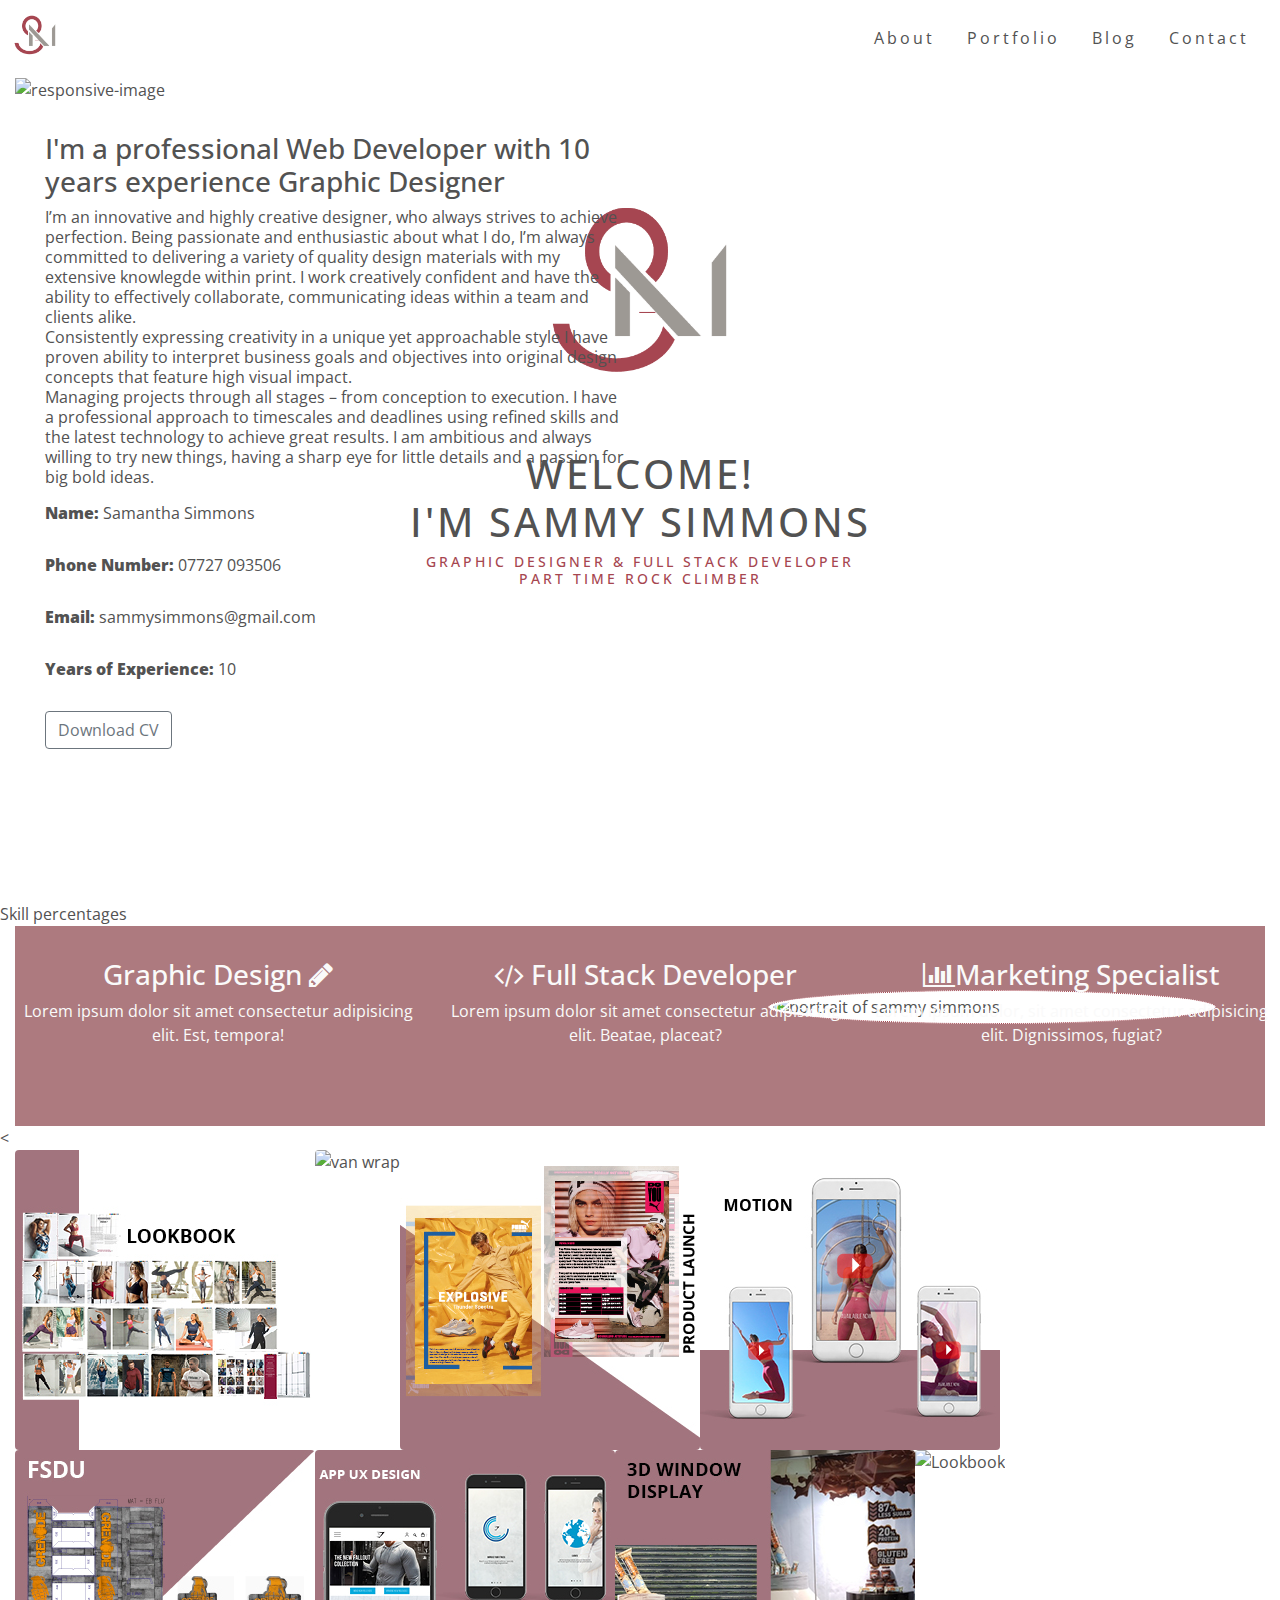
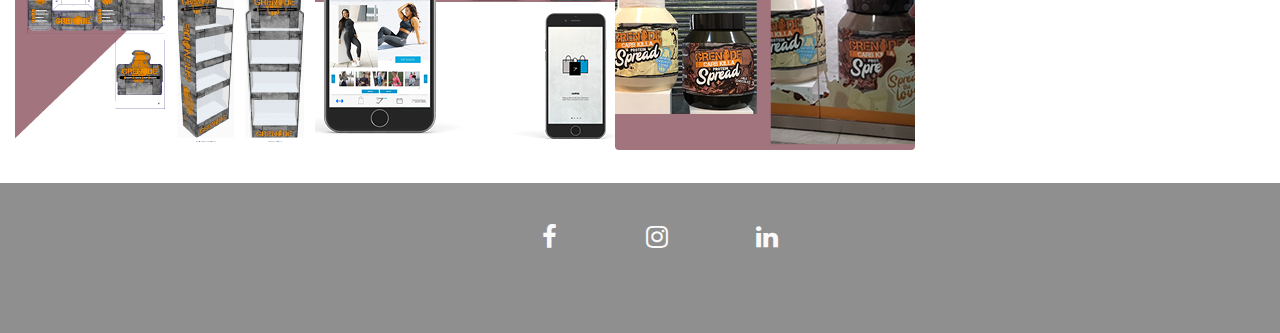
==== index.html @ 9632c5a8 "inital commit" ====
<!DOCTYPE html>
<html lang="en">

<head>
    <meta charset="UTF-8">
    <meta name="viewport" content="width=device-width, initial-scale=1.0">
    <meta http-equiv="X-UA-Compatible" content="ie=edge">
    <link rel="stylesheet" href="https://maxcdn.bootstrapcdn.com/bootstrap/4.2.1/css/bootstrap.min.css" type="text/css" />
    <link rel="stylesheet" href="https://maxcdn.bootstrapcdn.com/font-awesome/4.7.0/css/font-awesome.min.css" type="text/css" />
    <link rel="stylesheet" href="https://cdnjs.cloudflare.com/ajax/libs/hover.css/2.3.1/css/hover-min.css" type="text/css">
    <link rel="stylesheet" href="assets/style.css">

</head>

<body>
    <header class="container-fluid">
        <a href="index.html">
            <img src="../images/Logo_SJ-03.png" style="position: absolute; top: 5px; left: 5px; width: 60px; height: 60px;" alt="Sammy Simmons">
        </a>

        <nav>
            <ul class="nav justify-content-end">
                <li class="nav-item">
                    <a class="nav-link" href="#">About</a>
                </li>
                <li class="nav-item">
                    <a class="nav-link" href="#">Portfolio</a>
                </li>
                <li class="nav-item">
                    <a class="nav-link" href="#">Blog</a>
                </li>
                <li class="nav-item">
                    <a class="nav-link" href="#">Contact</a>
                </li>
            </ul>
        </nav>



    </header>
    <Section class="container-fluid">
        <div class="hero-text">
            <h1> Welcome!
                <br> I'm Sammy Simmons</h1>
            <h2> Graphic Designer & Full Stack Developer
                <br>Part time Rock Climber</h2>
        </div>
        <div>
            <img src="../images/Logo_SJ-03.png" id="logo" alt="Sammy Simmons logo">
        </div>
        <div>
            <img src="../images/hero-image02.jpg" class="img-fluid" alt="responsive-image">
        </div>

    </Section>

    <section class="col-md-6 section-column">
        <div class="about">
            <h3>I'm a professional Web Developer with 10 years experience Graphic Designer</h3>
            <p>I’m an innovative and highly creative designer, who always strives to achieve perfection. Being passionate and enthusiastic about what I do, I’m always committed to delivering a variety of quality design materials with my extensive knowlegde
                within print. I work creatively confident and have the ability to effectively collaborate, communicating ideas within a team and clients alike.
                <br> Consistently expressing creativity in a unique yet approachable style I have proven ability to interpret business goals and objectives into original design concepts that feature high visual impact.
                <br> Managing projects through all stages – from conception to execution. I have a professional approach to timescales and deadlines using refined skills and the latest technology to achieve great results. I am ambitious and always willing
                to try new things, having a sharp eye for little details and a passion for big bold ideas.</p>
            <div class="info">
                <p class="key">
                    Name:
                </p>
                <p class="value">
                    Samantha Simmons
                    <p>
            </div>
            <div class="info">
                <p class="key">
                    Phone Number:
                </p>
                <p class="value">
                    07727 093506
                    <p>
            </div>
            <div class="info">
                <p class="key">
                    Email:
                </p>
                <p class="value">
                    sammysimmons@gmail.com
                    <p>
            </div>
            <div class="info">
                <p class="key">
                    Years of Experience:
                </p>
                <p class="value">
                    10
                    <p>
            </div>
            <button type="button" class="btn btn-outline-secondary">Download CV</button>
        </div>
    </section>

    <section>
        <div>Skill percentages</div>
    </section>
    <div>
        <img src="../images/Sam-Climbing.jpg" class="img-fluid img-thumbnail" alt="portrait of sammy simmons">
    </div>


    <section class="container-fluid">
        <div class="services">
            <div class="row">
                <div class="col-sm">
                    <h3>Graphic Design
                        <i class="fa fa-pencil" aria-hidden="true"></i>

                    </h3>
                    <p>Lorem ipsum dolor sit amet consectetur adipisicing elit. Est, tempora!</p>
                </div>
                <div class="col-sm ">
                    <h3>
                        <i class="fa fa-code" aria-hidden="true"></i> Full Stack Developer
                    </h3>
                    <p>Lorem ipsum dolor sit amet consectetur adipisicing elit. Beatae, placeat?</p>
                </div>
                <div class="col-sm ">
                    <h3>
                        <i class="fa fa-bar-chart" aria-hidden="true"></i>Marketing Specialist
                    </h3>
                    <p>Lorem ipsum dolor, sit amet consectetur adipisicing elit. Dignissimos, fugiat?</p>
                </div>
            </div>
        </div>


    </section>

    < <section class="container-fluid">
        <div class="portfolio ">
            <img src="../images/web-port21.jpg " class="rounded float-left " alt="Lookbook ">
            <div class="overlay ">
                <div class="project-description ">Lookbook fashion project for New York pop up store</div>
            </div>
        </div>
        <img src="../images/web-port8.jpg " class="rounded float-left " alt="van wrap ">
        <img src="../images/web-port5.jpg " class="rounded float-left " alt="motion graphic ">
        <img src="../images/web-port3.jpg " class="rounded float-left " alt="Lookbook ">
        </div>
        <div>
            <img src="../images/web-port20.jpg " class="rounded float-left " alt="Lookbook ">
            <img src="../images/web-port.jpg " class="rounded float-left " alt="van wrap ">
            <img src="../images/web-port16.jpg " class="rounded float-left " alt="motion graphic ">
            <img src="../images/web-port14.jpg " class="rounded float-left " alt="Lookbook ">
        </div>


        </section>



        <section class="container-fluid">
            <div class="row col-sm">
                <div class="col">


                </div>

            </div>
        </section>

        <footer class="container-fluid">
            <div>
                <ul class="social">
                    <li>
                        <a href="#" target="_blank">
                            <i class="fa fa-facebook" aria-hidden="true">
                </i>
                        </a>
                    </li>

                    <li>
                        <a href="#" target="_blank">
                            <i class="fa fa-instagram" aria-hidden="true">
                    </i>
                        </a>
                    </li>

                    <li>
                        <a href="#" target="_blank">
                            <i class="fa fa-linkedin" aria-hidden="true">
                        </i>
                        </a>
                    </li>
                </ul>
            </div>
        </footer>
</body>


</html>
---- assets/style.css ----
@import url('https://fonts.googleapis.com/css?family=Montserrat:100,200,300,400,500|Open+Sans:300,400,500,600,700,800,900,1100');
body,
html {
    font-family: "open sans";
    color: rgb(82, 82, 82);
    height: 100%;
    margin: 0;
}


/*------------------------------------------Header-----*/

.nav-item {
    line-height: 60px;
}

.nav-link {
    letter-spacing: 3px;
    margin-right: 0px;
    color: inherit;
}

.nav-link:hover {
    color: #A64650;
}

h2 {
    color: #A64650;
    font-size: 14px;
}

.hero-text {
    position: absolute;
    margin: 0 auto;
    left: 0;
    right: 0;
    font-family: "open sans";
    text-transform: uppercase;
    letter-spacing: 3px;
    text-align: center;
    top: 50%;
    color: rgb(82, 82, 82);
}

#logo {
    position: absolute;
    margin: 0 auto;
    left: 0;
    right: 0;
    align-content: inherit;
    top: 18%;
    width: 20%;
    height: auto;
}


/*------------------------------------------About-----*/

.about {
    padding-top: 30px;
    padding-left: 30px;
    height: 800px;
    line-height: 20px;
}

.img-thumbnail {
    position: absolute;
    border-radius: 50%;
    border-color: #A64650;
    border-style: dotted;
    float: right;
    left: 60%;
    top: 110%;
    width: 35%;
    height: auto;
}

.info .key,
.info .value {
    display: inline-block;
}

.key {
    font-weight: 900;
}

.btn {
    position: inherit;
}


/*------------------------------------------Services----*/

.services {
    background-color: #AD7A7F;
    height: 200px;
}

.col-sm {
    color: #fafafa;
    padding: 30px 0 0 10px;
    text-align: center;
    margin: 2px;
}


/*------------------------------------------Portfolio----*/

.portfolio {
    position: relative;
}

.rounded .float-left {
    display: block;
    width: 100%;
    height: auto;
}

.overlay {
    position: absolute;
    bottom: 100%;
    left: 0;
    right: 0;
    background-color: #008CBA;
    overflow: hidden;
    width: 100%;
    height: 0;
    transition: .5s ease;
}

.portfolio:hover .overlay {
    bottom: 0;
    height: 100%;
}

.project-description {
    white-space: nowrap;
    color: white;
    font-size: 20px;
    position: absolute;
    overflow: hidden;
    top: 50%;
    left: 50%;
    transform: translate(-50%, -50%);
    -ms-transform: translate(-50%, -50%);
}


/*------------------------------------------contact----*/


/*------------------------------------------Footer----*/

footer {
    background-color: rgb(143, 143, 143);
    height: 150px;
}

.social {
    text-align: center;
}

.social li {
    display: inline;
}

.social i {
    font-size: 160%;
    margin: 1%;
    padding: 30px;
    color: #fafafa;
}
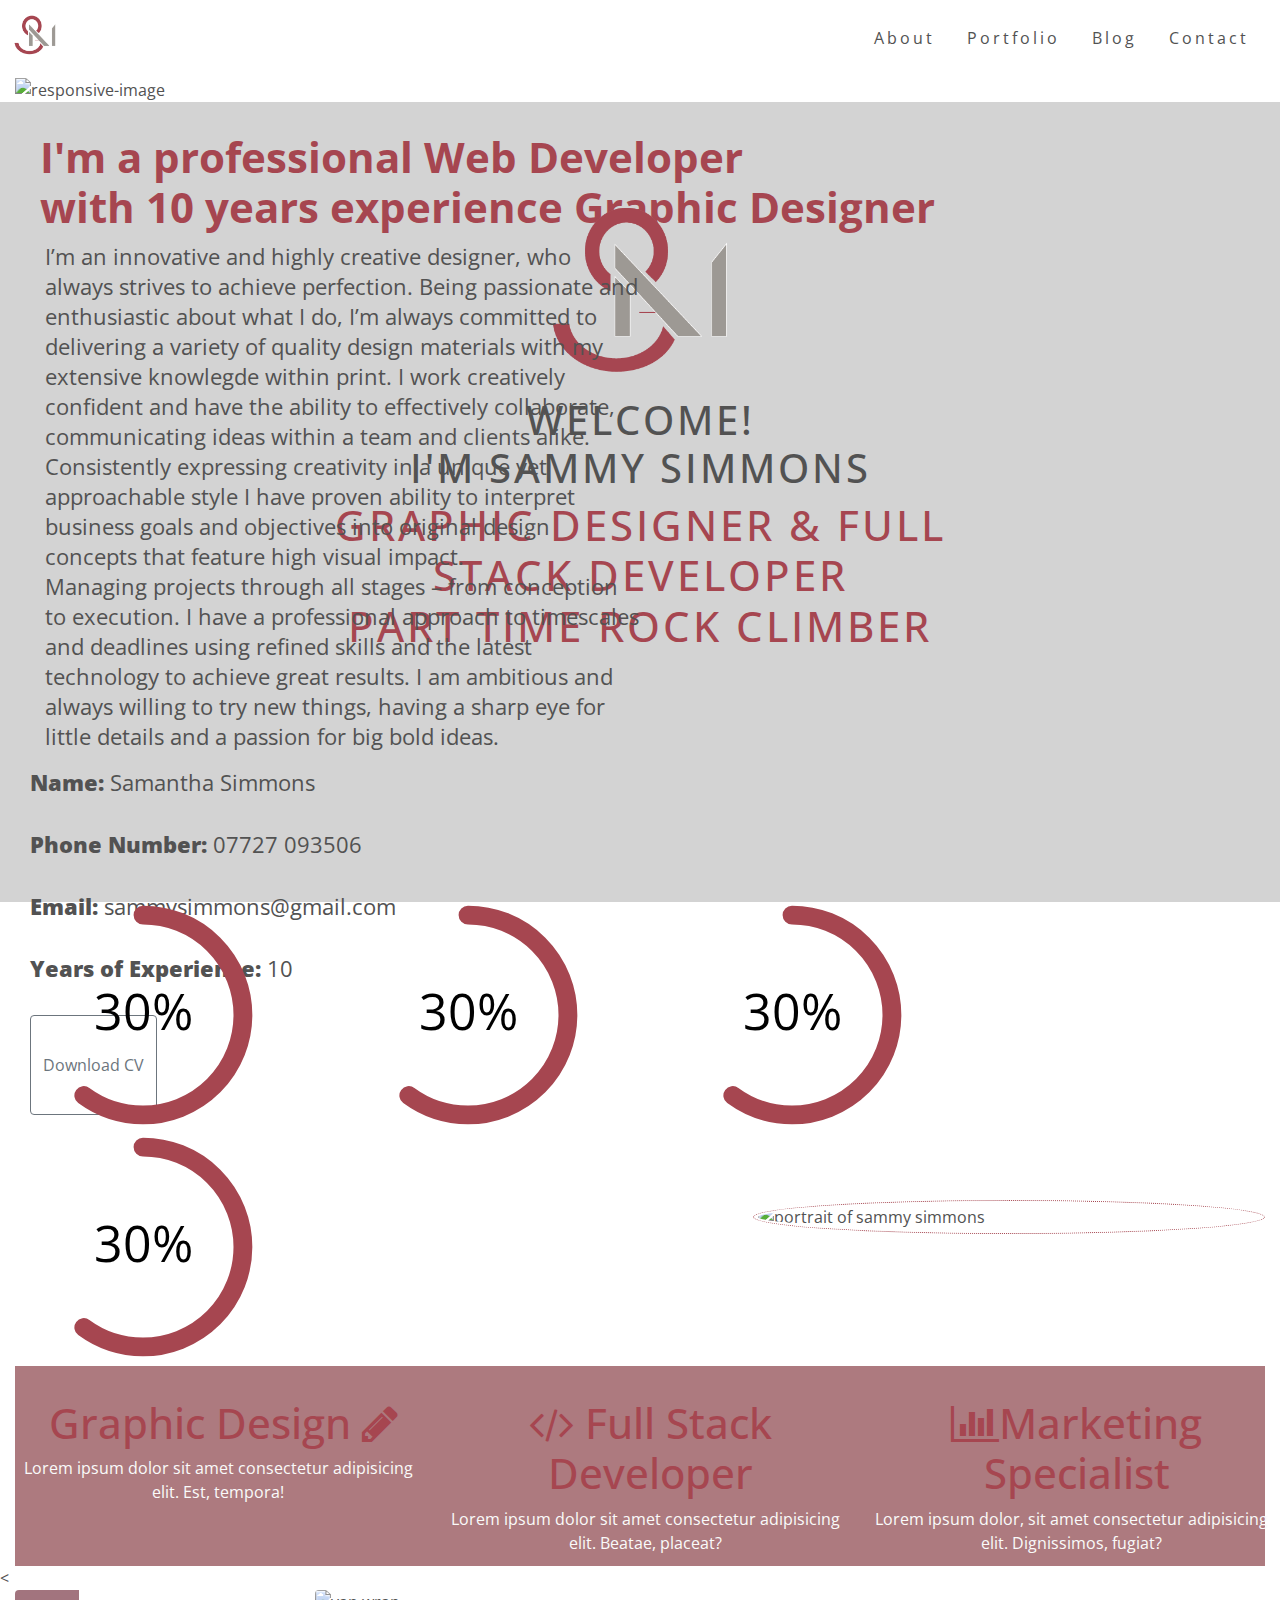
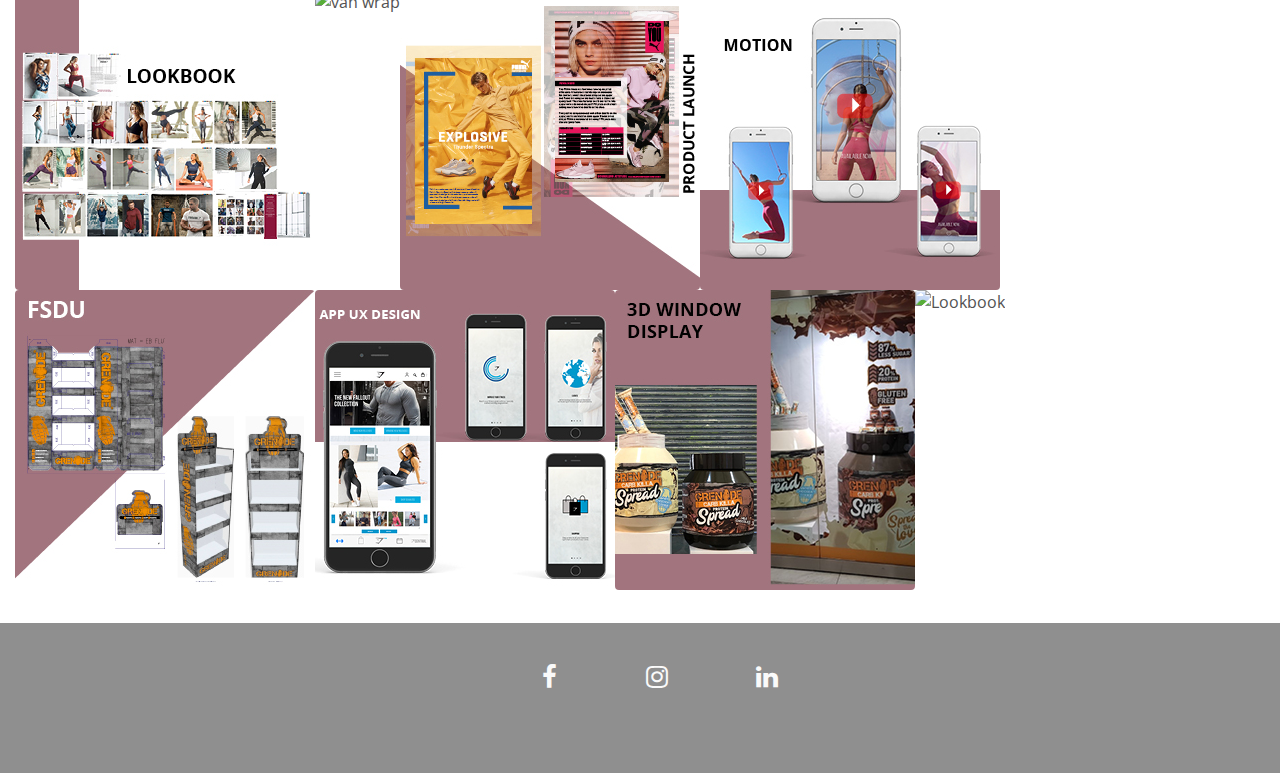
==== commit 34433bc3: "inital commit" ====
--- a/index.html
+++ b/index.html
@@ -54,56 +54,113 @@
 
     </Section>
 
-    <section class="col-md-6 section-column">
-        <div class="about">
-            <h3>I'm a professional Web Developer with 10 years experience Graphic Designer</h3>
-            <p>I’m an innovative and highly creative designer, who always strives to achieve perfection. Being passionate and enthusiastic about what I do, I’m always committed to delivering a variety of quality design materials with my extensive knowlegde
-                within print. I work creatively confident and have the ability to effectively collaborate, communicating ideas within a team and clients alike.
-                <br> Consistently expressing creativity in a unique yet approachable style I have proven ability to interpret business goals and objectives into original design concepts that feature high visual impact.
-                <br> Managing projects through all stages – from conception to execution. I have a professional approach to timescales and deadlines using refined skills and the latest technology to achieve great results. I am ambitious and always willing
-                to try new things, having a sharp eye for little details and a passion for big bold ideas.</p>
-            <div class="info">
-                <p class="key">
-                    Name:
-                </p>
-                <p class="value">
-                    Samantha Simmons
-                    <p>
-            </div>
-            <div class="info">
-                <p class="key">
-                    Phone Number:
-                </p>
-                <p class="value">
-                    07727 093506
-                    <p>
-            </div>
-            <div class="info">
-                <p class="key">
-                    Email:
-                </p>
-                <p class="value">
-                    sammysimmons@gmail.com
-                    <p>
-            </div>
-            <div class="info">
-                <p class="key">
-                    Years of Experience:
-                </p>
-                <p class="value">
-                    10
-                    <p>
-            </div>
-            <button type="button" class="btn btn-outline-secondary">Download CV</button>
+    <section class="container-fluid">
+        <div class="row">
+            <div class="about">
+                <h3>
+                    <Strong>I'm a professional Web Developer <br>with 10 years experience Graphic Designer</Strong>
+                </h3>
+                <p class="col-6">I’m an innovative and highly creative designer, who always strives to achieve perfection. Being passionate and enthusiastic about what I do, I’m always committed to delivering a variety of quality design materials with my extensive knowlegde
+                    within print. I work creatively confident and have the ability to effectively collaborate, communicating ideas within a team and clients alike.
+                    <br> Consistently expressing creativity in a unique yet approachable style I have proven ability to interpret business goals and objectives into original design concepts that feature high visual impact.
+                    <br> Managing projects through all stages – from conception to execution. I have a professional approach to timescales and deadlines using refined skills and the latest technology to achieve great results. I am ambitious and always
+                    willing to try new things, having a sharp eye for little details and a passion for big bold ideas.</p>
+                <div class="info">
+                    <p class="key">
+                        Name:
+                    </p>
+                    <p class="value">
+                        Samantha Simmons
+                        <p>
+                </div>
+                <div class="info">
+                    <p class="key">
+                        Phone Number:
+                    </p>
+                    <p class="value">
+                        07727 093506
+                        <p>
+                </div>
+                <div class="info">
+                    <p class="key">
+                        Email:
+                    </p>
+                    <p class="value">
+                        sammysimmons@gmail.com
+                        <p>
+                </div>
+                <div class="info">
+                    <p class="key">
+                        Years of Experience:
+                    </p>
+                    <p class="value">
+                        10
+                        <p>
+                </div>
+                <button type="button" class="btn btn-outline-secondary">Download CV</button>
+            </div>
+        </div>
+        <div>
+            <img src="../images/Sam-Climbing.jpg" class="img-thumbnail float-sm-right" alt="portrait of sammy simmons">
+        </div>
         </div>
     </section>
 
-    <section>
-        <div>Skill percentages</div>
+    <section class="container-fluid">
+        <div class="row no-gutters">
+            <div class="col">
+                <span class="col-6 col-sm-3 list-inline-item">
+                    <svg viewBox="0 0 36 36" class="circular-chart">
+                                <path class="circle"
+                                  stroke-dasharray="60, 100"
+                                  d="M18 2.0845
+                                    a 15.9155 15.9155 0 0 1 0 31.831
+                                    a 15.9155 15.9155 0 0 1 0 -31.831"
+                                />
+                                <text x="18" y="20.35" class="percentage">30%</text>
+                            </svg>
+                          </span>
+
+                <span class="col-6 col-sm-3 list-inline-item">
+                    <svg viewBox="0 0 36 36" class="circular-chart">
+                                <path class="circle"
+                                  stroke-dasharray="60, 100"
+                                  d="M18 2.0845
+                                    a 15.9155 15.9155 0 0 1 0 31.831
+                                    a 15.9155 15.9155 0 0 1 0 -31.831"
+                                />
+                                <text x="18" y="20.35" class="percentage">30%</text>
+                            </svg>
+                </span>
+
+                <span class="col-6 col-sm-3 list-inline-item">
+                    <svg viewBox="0 0 36 36" class="circular-chart">
+                                <path class="circle"
+                                  stroke-dasharray="60, 100"
+                                  d="M18 2.0845
+                                    a 15.9155 15.9155 0 0 1 0 31.831
+                                    a 15.9155 15.9155 0 0 1 0 -31.831"
+                                />
+                                <text x="18" y="20.35" class="percentage">30%</text>
+                            </svg>
+                            </span>
+
+                <span class="col-6 col-sm-3 list-inline-item">
+                                    <svg viewBox="0 0 36 36" class="circular-chart">
+                                                <path class="circle"
+                                                  stroke-dasharray="60, 100"
+                                                  d="M18 2.0845
+                                                    a 15.9155 15.9155 0 0 1 0 31.831
+                                                    a 15.9155 15.9155 0 0 1 0 -31.831"
+                                                />
+                                                <text x="18" y="20.35" class="percentage">30%</text>
+                                            </svg>
+                                            </span>
+            </div>
+        </div>
+
     </section>
-    <div>
-        <img src="../images/Sam-Climbing.jpg" class="img-fluid img-thumbnail" alt="portrait of sammy simmons">
-    </div>
+
 
 
     <section class="container-fluid">
@@ -196,4 +253,4 @@
 </body>
 
 
-</html>+</html--- a/assets/style.css
+++ b/assets/style.css
@@ -1,172 +1,206 @@
-@import url('https://fonts.googleapis.com/css?family=Montserrat:100,200,300,400,500|Open+Sans:300,400,500,600,700,800,900,1100');
-body,
-html {
-    font-family: "open sans";
-    color: rgb(82, 82, 82);
-    height: 100%;
-    margin: 0;
-}
-
-
-/*------------------------------------------Header-----*/
-
-.nav-item {
-    line-height: 60px;
-}
-
-.nav-link {
-    letter-spacing: 3px;
-    margin-right: 0px;
-    color: inherit;
-}
-
-.nav-link:hover {
-    color: #A64650;
-}
-
-h2 {
-    color: #A64650;
-    font-size: 14px;
-}
-
-.hero-text {
-    position: absolute;
-    margin: 0 auto;
-    left: 0;
-    right: 0;
-    font-family: "open sans";
-    text-transform: uppercase;
-    letter-spacing: 3px;
-    text-align: center;
-    top: 50%;
-    color: rgb(82, 82, 82);
-}
-
-#logo {
-    position: absolute;
-    margin: 0 auto;
-    left: 0;
-    right: 0;
-    align-content: inherit;
-    top: 18%;
-    width: 20%;
-    height: auto;
-}
-
-
-/*------------------------------------------About-----*/
-
-.about {
-    padding-top: 30px;
-    padding-left: 30px;
-    height: 800px;
-    line-height: 20px;
-}
-
-.img-thumbnail {
-    position: absolute;
-    border-radius: 50%;
-    border-color: #A64650;
-    border-style: dotted;
-    float: right;
-    left: 60%;
-    top: 110%;
-    width: 35%;
-    height: auto;
-}
-
-.info .key,
-.info .value {
-    display: inline-block;
-}
-
-.key {
-    font-weight: 900;
-}
-
-.btn {
-    position: inherit;
-}
-
-
-/*------------------------------------------Services----*/
-
-.services {
-    background-color: #AD7A7F;
-    height: 200px;
-}
-
-.col-sm {
-    color: #fafafa;
-    padding: 30px 0 0 10px;
-    text-align: center;
-    margin: 2px;
-}
-
-
-/*------------------------------------------Portfolio----*/
-
-.portfolio {
-    position: relative;
-}
-
-.rounded .float-left {
-    display: block;
-    width: 100%;
-    height: auto;
-}
-
-.overlay {
-    position: absolute;
-    bottom: 100%;
-    left: 0;
-    right: 0;
-    background-color: #008CBA;
-    overflow: hidden;
-    width: 100%;
-    height: 0;
-    transition: .5s ease;
-}
-
-.portfolio:hover .overlay {
-    bottom: 0;
-    height: 100%;
-}
-
-.project-description {
-    white-space: nowrap;
-    color: white;
-    font-size: 20px;
-    position: absolute;
-    overflow: hidden;
-    top: 50%;
-    left: 50%;
-    transform: translate(-50%, -50%);
-    -ms-transform: translate(-50%, -50%);
-}
-
-
-/*------------------------------------------contact----*/
-
-
-/*------------------------------------------Footer----*/
-
-footer {
-    background-color: rgb(143, 143, 143);
-    height: 150px;
-}
-
-.social {
-    text-align: center;
-}
-
-.social li {
-    display: inline;
-}
-
-.social i {
-    font-size: 160%;
-    margin: 1%;
-    padding: 30px;
-    color: #fafafa;
-}+    @import url('https://fonts.googleapis.com/css?family=Montserrat:100,200,300,400,500|Open+Sans:300,400,500,600,700,800,900,1100');
+    body,
+    html {
+        font-family: "open sans";
+        color: rgb(82, 82, 82);
+        height: 100%;
+        margin: 0;
+    }
+    /*------------------------------------------Header-----*/
+    
+    .nav-item {
+        line-height: 60px;
+    }
+    
+    .nav-link {
+        letter-spacing: 3px;
+        margin-right: 0px;
+        color: inherit;
+    }
+    
+    .nav-link:hover {
+        color: #A64650;
+    }
+    
+    h2 {
+        color: #A64650;
+        font-size: 42px;
+    }
+    
+    .hero-text {
+        position: absolute;
+        margin: 0 auto;
+        left: 0;
+        right: 0;
+        font-family: "open sans";
+        text-transform: uppercase;
+        letter-spacing: 3px;
+        text-align: center;
+        align-content: inherit;
+        top: 44%;
+        width: 50%;
+        height: auto;
+        scale: auto;
+        color: rgb(82, 82, 82);
+    }
+    
+    #logo {
+        position: absolute;
+        margin: 0 auto;
+        left: 0;
+        right: 0;
+        align-content: inherit;
+        top: 18%;
+        width: 20%;
+        height: auto;
+    }
+    /*------------------------------------------About-----*/
+    
+    h3 {
+        color: #A64650;
+        font-size: 42px;
+        padding-left: 10px;
+    }
+    
+    .about {
+        padding-top: 30px;
+        padding-left: 30px;
+        height: 800px;
+        width: 100%;
+        line-height: 30px;
+        font-size: 22px;
+        background-color: lightgray;
+    }
+    
+    .img-thumbnail,
+    .float-sm-right {
+        position: absolute;
+        right: 15px;
+        top: 1200px;
+    }
+    
+    .img-thumbnail {
+        width: 40%;
+        height: auto;
+        border-radius: 50%;
+        border-color: #A64650;
+        border-style: dotted;
+    }
+    
+    .info .key,
+    .info .value {
+        position: inherit;
+        display: inline-block;
+    }
+    
+    .key {
+        font-weight: 900;
+    }
+    
+    .btn {
+        position: inherit;
+        width: auto;
+        height: 100px;
+    }
+    /*------------------------------percentage skills-----*/
+    
+    .circular-chart {
+        max-width: 80%;
+        max-height: 250px;
+        margin-right: 0;
+        margin-left: 0;
+    }
+    
+    .circle {
+        stroke: #A64650;
+        fill: none;
+        stroke-width: 3;
+        stroke-linecap: round;
+        animation: progress 5s ease-out forwards;
+    }
+    
+    @keyframes progress {
+        0% {
+            stroke-dasharray: 0 100;
+        }
+    }
+    
+    .percentage {
+        font-size: 8px;
+        text-anchor: middle;
+    }
+    /*------------------------------------------Services----*/
+    
+    .services {
+        background-color: #AD7A7F;
+        height: 200px;
+    }
+    
+    .col-sm {
+        color: #fafafa;
+        padding: 30px 0 0 10px;
+        text-align: center;
+        margin: 2px;
+    }
+    /*------------------------------------------Portfolio----*/
+    
+    .portfolio {
+        position: relative;
+    }
+    
+    .rounded .float-left {
+        display: block;
+        width: 100%;
+        height: auto;
+    }
+    
+    .overlay {
+        position: absolute;
+        bottom: 100%;
+        left: 0;
+        right: 0;
+        background-color: #008CBA;
+        overflow: hidden;
+        width: 100%;
+        height: 0;
+        transition: .5s ease;
+    }
+    
+    .portfolio:hover .overlay {
+        bottom: 0;
+        height: 100%;
+    }
+    
+    .project-description {
+        white-space: nowrap;
+        color: white;
+        font-size: 20px;
+        position: absolute;
+        overflow: hidden;
+        top: 50%;
+        left: 50%;
+        transform: translate(-50%, -50%);
+        -ms-transform: translate(-50%, -50%);
+    }
+    /*------------------------------------------contact----*/
+    /*------------------------------------------Footer----*/
+    
+    footer {
+        background-color: rgb(143, 143, 143);
+        height: 150px;
+    }
+    
+    .social {
+        text-align: center;
+    }
+    
+    .social li {
+        display: inline;
+    }
+    
+    .social i {
+        font-size: 160%;
+        margin: 1%;
+        padding: 30px;
+        color: #fafafa;
+    }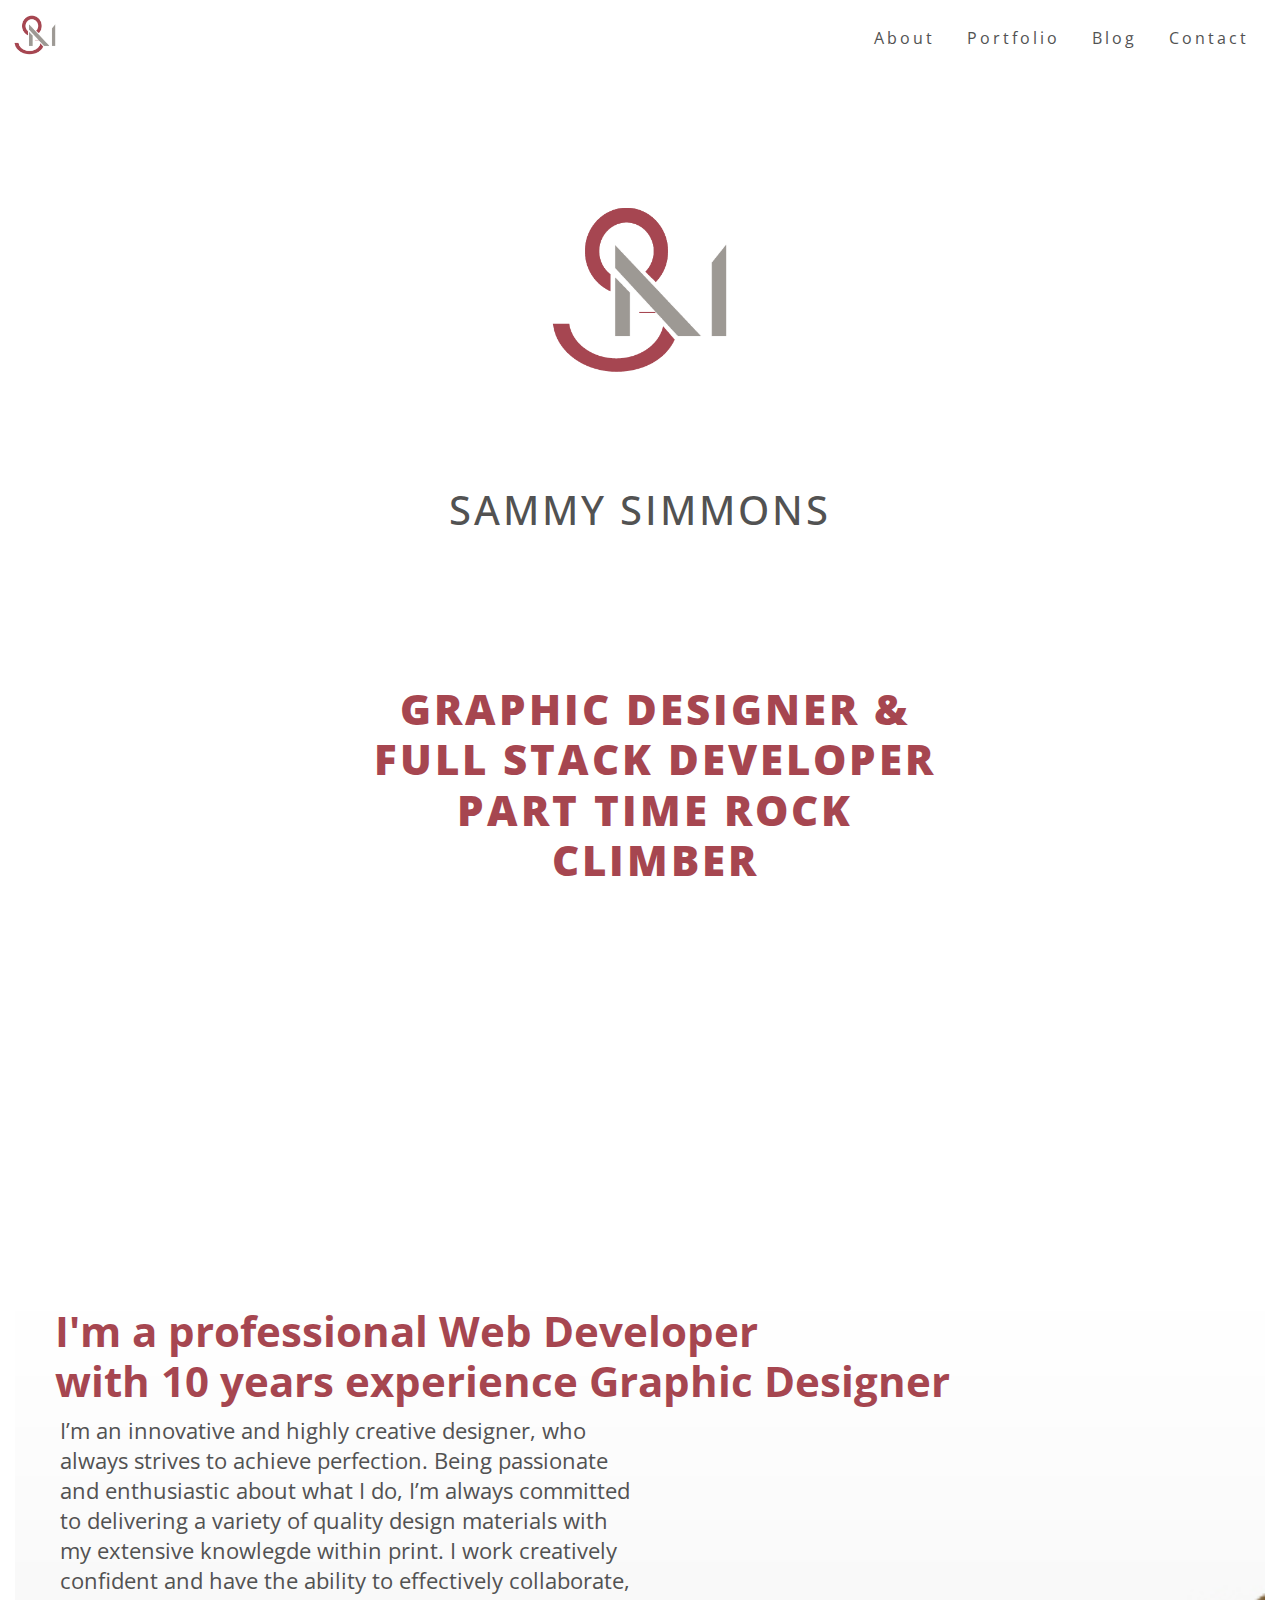
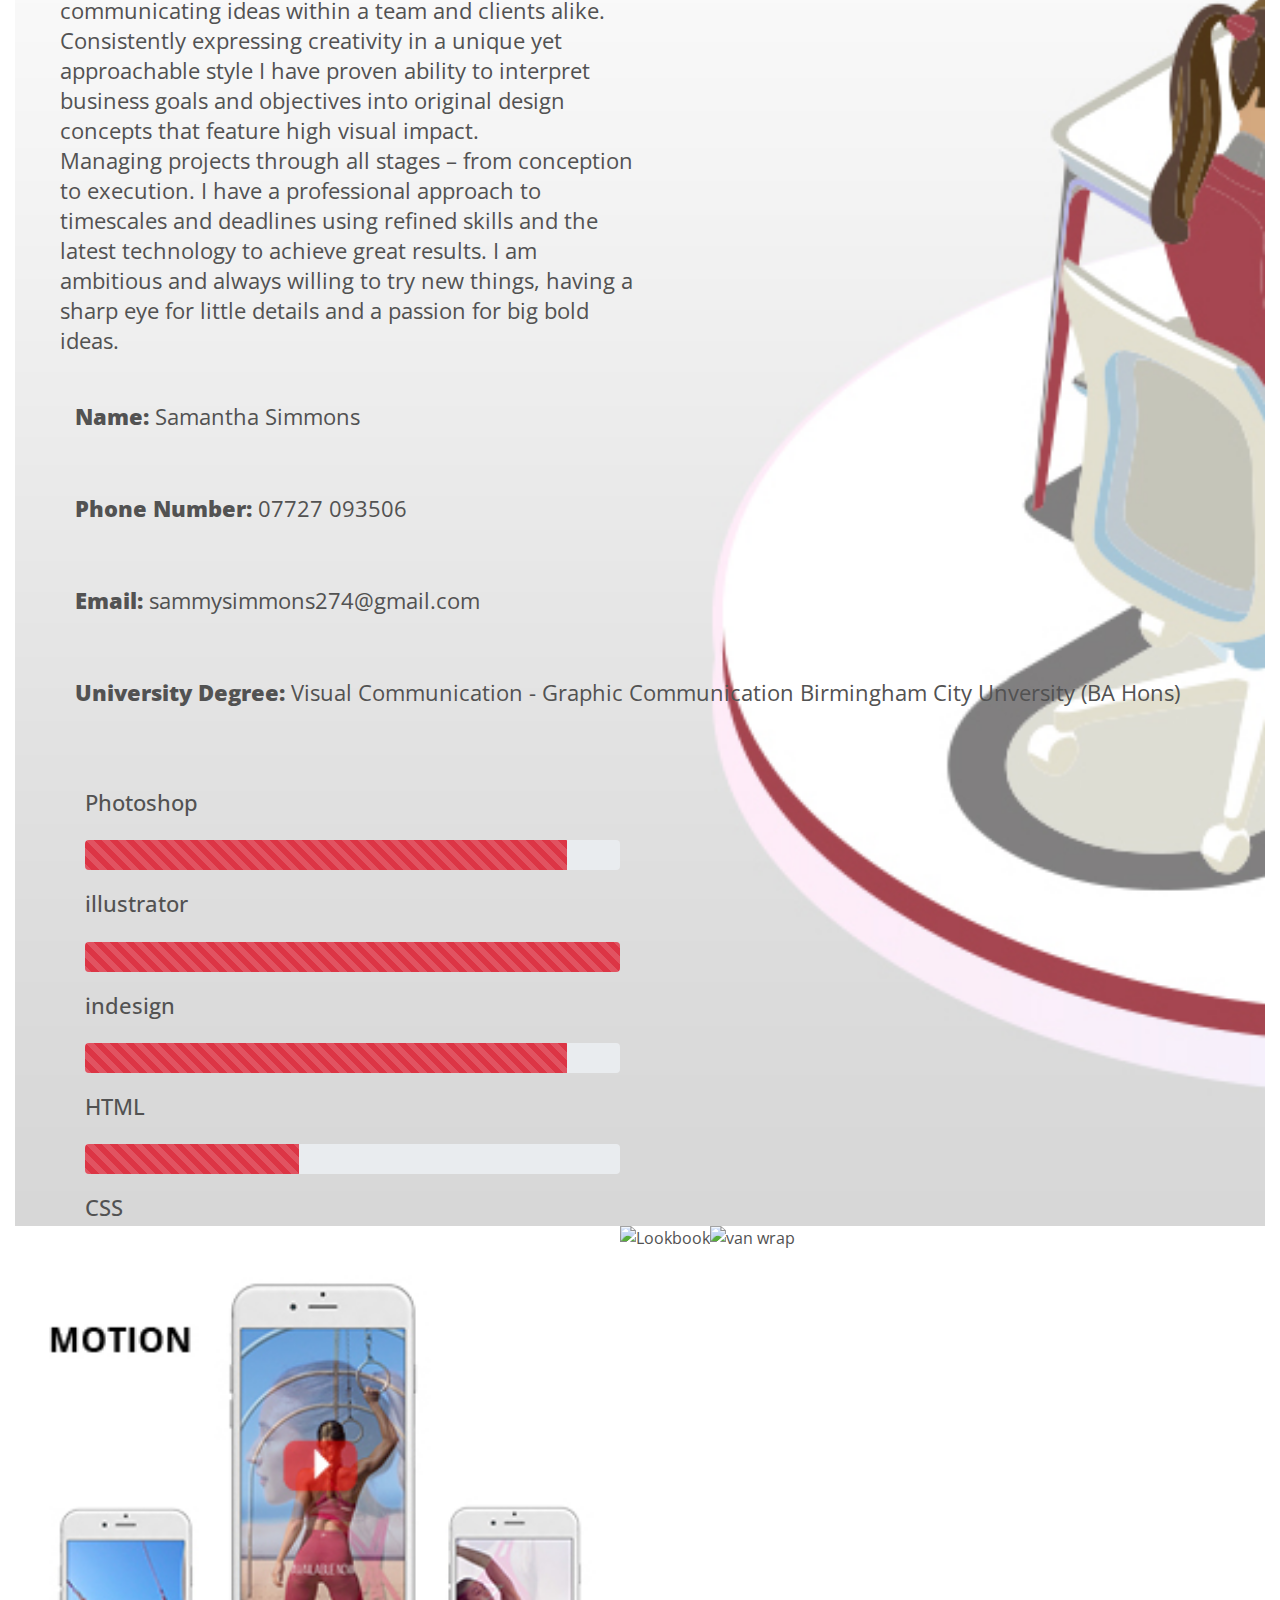
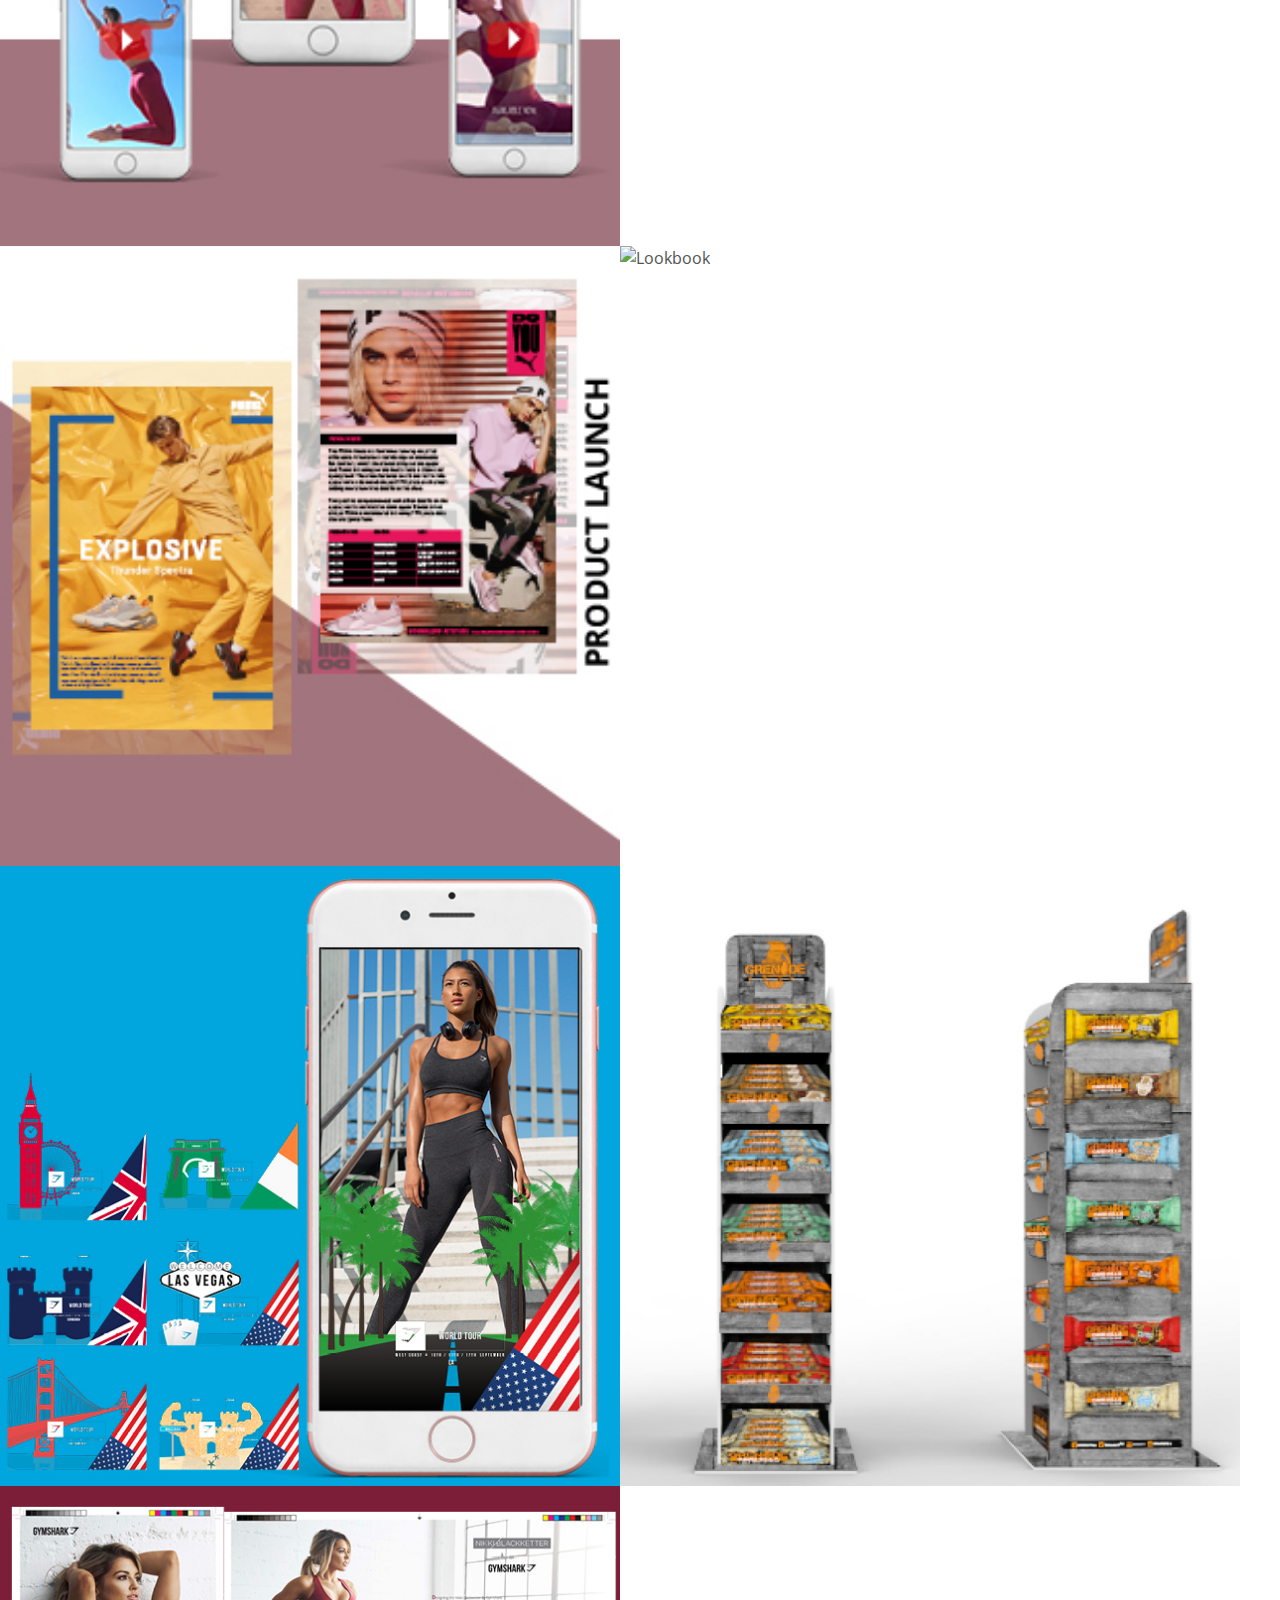
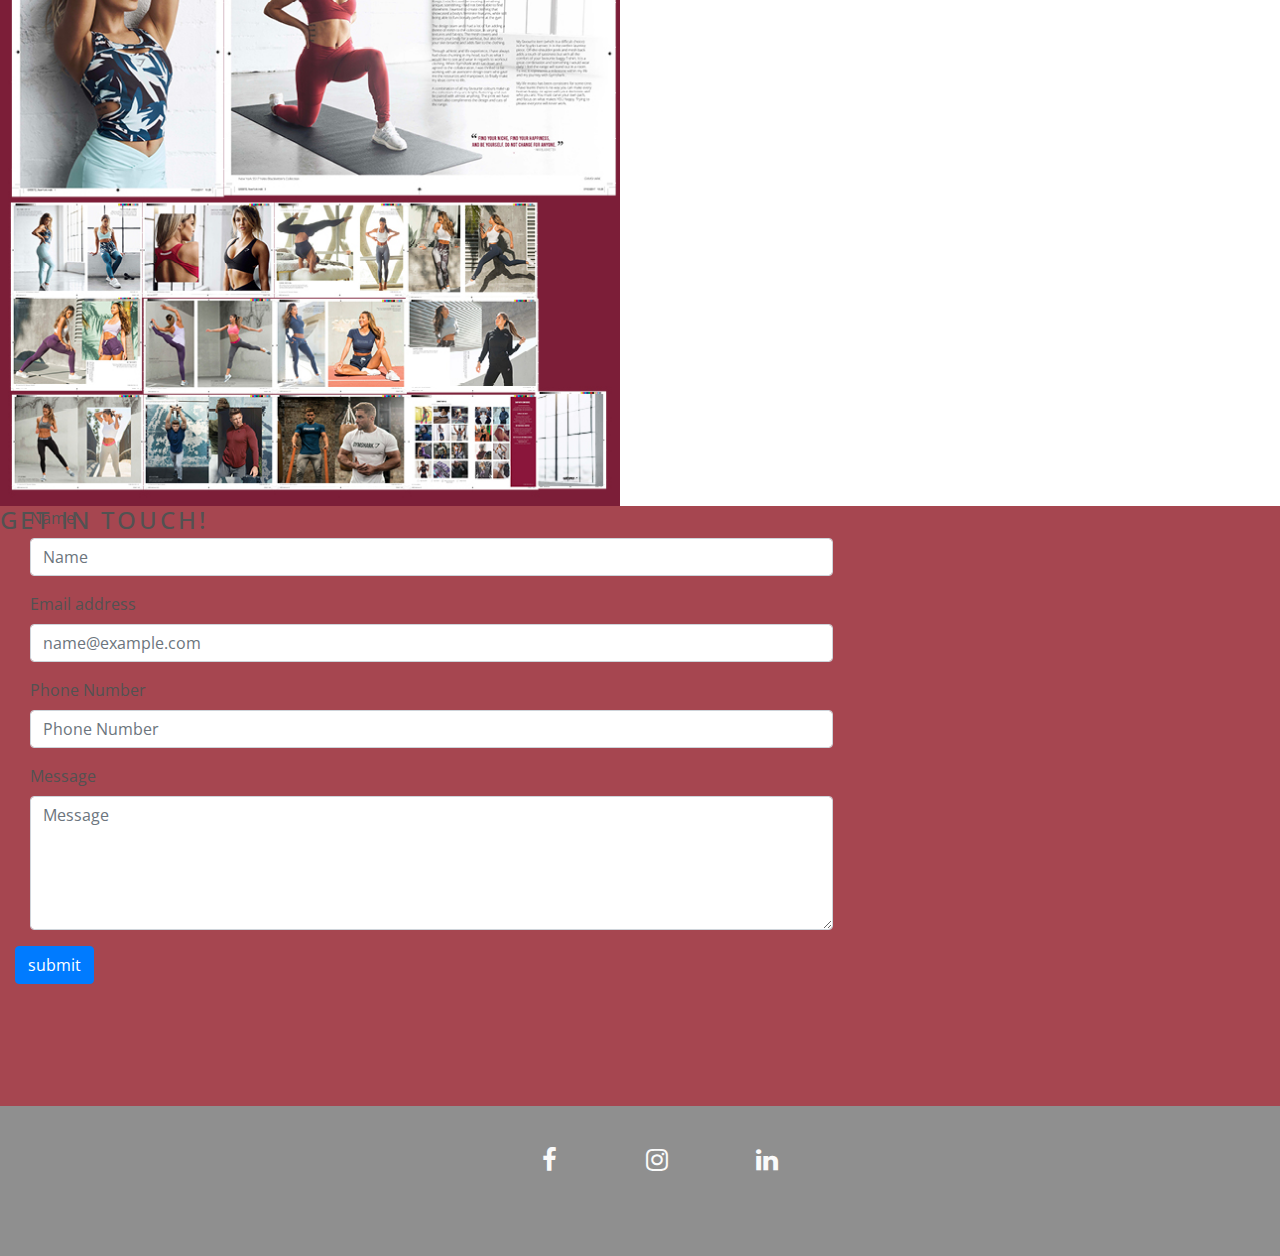
==== commit 1a7c3245: "restructure" ====
--- a/index.html
+++ b/index.html
@@ -3,7 +3,7 @@
 
 <head>
     <meta charset="UTF-8">
-    <meta name="viewport" content="width=device-width, initial-scale=1.0">
+    <meta name="viewport" content="width=device-width">
     <meta http-equiv="X-UA-Compatible" content="ie=edge">
     <link rel="stylesheet" href="https://maxcdn.bootstrapcdn.com/bootstrap/4.2.1/css/bootstrap.min.css" type="text/css" />
     <link rel="stylesheet" href="https://maxcdn.bootstrapcdn.com/font-awesome/4.7.0/css/font-awesome.min.css" type="text/css" />
@@ -38,25 +38,26 @@
 
 
     </header>
-    <Section class="container-fluid">
+    <Section>
         <div class="hero-text">
-            <h1> Welcome!
-                <br> I'm Sammy Simmons</h1>
+            <h1>Sammy Simmons</h1>
             <h2> Graphic Designer & Full Stack Developer
                 <br>Part time Rock Climber</h2>
         </div>
+
         <div>
             <img src="../images/Logo_SJ-03.png" id="logo" alt="Sammy Simmons logo">
         </div>
-        <div>
-            <img src="../images/hero-image02.jpg" class="img-fluid" alt="responsive-image">
+
+        <div id="hero-image">
+
         </div>
 
     </Section>
 
     <section class="container-fluid">
-        <div class="row">
-            <div class="about">
+        <div id="about">
+            <div class="info">
                 <h3>
                     <Strong>I'm a professional Web Developer <br>with 10 years experience Graphic Designer</Strong>
                 </h3>
@@ -65,192 +66,189 @@
                     <br> Consistently expressing creativity in a unique yet approachable style I have proven ability to interpret business goals and objectives into original design concepts that feature high visual impact.
                     <br> Managing projects through all stages – from conception to execution. I have a professional approach to timescales and deadlines using refined skills and the latest technology to achieve great results. I am ambitious and always
                     willing to try new things, having a sharp eye for little details and a passion for big bold ideas.</p>
-                <div class="info">
-                    <p class="key">
+                <div class="info ">
+                    <p class="key ">
                         Name:
                     </p>
-                    <p class="value">
+                    <p class="value ">
                         Samantha Simmons
                         <p>
                 </div>
-                <div class="info">
-                    <p class="key">
+                <div class="info ">
+                    <p class="key ">
                         Phone Number:
                     </p>
-                    <p class="value">
+                    <p class="value ">
                         07727 093506
                         <p>
                 </div>
-                <div class="info">
-                    <p class="key">
+                <div class="info ">
+                    <p class="key ">
                         Email:
                     </p>
-                    <p class="value">
-                        sammysimmons@gmail.com
-                        <p>
-                </div>
-                <div class="info">
-                    <p class="key">
-                        Years of Experience:
-                    </p>
-                    <p class="value">
-                        10
-                        <p>
-                </div>
-                <button type="button" class="btn btn-outline-secondary">Download CV</button>
+                    <p class="value ">
+                        sammysimmons274@gmail.com
+                        <p>
+                </div>
+                <div class="info ">
+                    <p class="key ">
+                        University Degree:
+                    </p>
+                    <p class="value ">
+                        Visual Communication - Graphic Communication Birmingham City Unversity (BA Hons)
+                        <p>
+                </div>
+
+                <div class="skills ">
+
+                    <h6>Photoshop</h6>
+                    <div class="row align-items-start ">
+                        <div class="col-sm-6">
+                            <div class="progress" style="height: 30px;">
+                                <div class="progress-bar progress-bar-striped bg-danger" role="progressbar" style="width: 90%" aria-valuenow="90" aria-valuemin="0" aria-valuemax="100"></div>
+                            </div>
+                        </div>
+                    </div>
+
+                    <h6>illustrator</h6>
+                    <div class="row align-items-start">
+                        <div class="col-sm-6">
+                            <div class="progress" style="height: 30px;">
+                                <div class="progress-bar progress-bar-striped bg-danger" role="progressbar" style="width: 100%;" aria-valuenow="100" aria-valuemin="0" aria-valuemax="100"></div>
+                            </div>
+
+                        </div>
+                    </div>
+                    <h6>indesign</h6>
+                    <div class="row align-items-start">
+
+                        <div class="col-sm-6">
+                            <div class="progress" style="height: 30px;">
+                                <div class="progress-bar progress-bar-striped bg-danger" role="progressbar" style="width: 90%;" aria-valuenow="90" aria-valuemin="0" aria-valuemax="100"></div>
+                            </div>
+
+                        </div>
+                    </div>
+
+                    <h6>HTML</h6>
+                    <div class="row align-items-start">
+                        <div class="col-sm-6">
+                            <div class="progress" style="height: 30px;">
+                                <div class="progress-bar progress-bar-striped bg-danger" role="progressbar" style="width: 40%;" aria-valuenow="40" aria-valuemin="0" aria-valuemax="100"></div>
+                            </div>
+
+                        </div>
+                    </div>
+                    <h6>CSS</h6>
+                    <div class="row align-items-start">
+                        <div class="col-sm-6">
+                            <div class="progress" style="height: 30px;">
+                                <div class="progress-bar progress-bar-striped bg-danger" role="progressbar" style="width: 40%;" aria-valuenow="40" aria-valuemin="0" aria-valuemax="100"></div>
+                            </div>
+
+                        </div>
+                    </div>
+
+
+                    <a href="assets/SammySimmons_DEV.pdf" target="_blank ">
+                        <div class="cv-download">
+                            <button type="button" class="btn btn-outline-danger">Download CV</button>
+                        </div>
+                    </a>
+
+
+                    <h2>Recent Projects</h2>
+    </section>
+
+
+
+    <section class="container-lg">
+
+        <div class="row ">
+            <div class="col-sm ">
+                <Span id="portfolio">
+                <img src="../images/web-port3.jpg " class="float-sm-left" alt="Lookbook ">
+                <img src="../images/web-port2.jpg " class="float-sm-left" alt="Lookbook ">
+                <img src="../images/web-port8.jpg " class="float-sm-left" alt="van wrap ">
+                <img src="../images/web-port5.jpg " class="float-sm-left" alt="motion graphic ">
+                <img src="../images/web-port7.jpg " class="float-sm-left" alt="Lookbook ">
+                <img src="../images/web-port13.jpg " class="float-sm-left" alt="Lookbook ">
+                <img src="../images/web-port17.jpg " class="float-sm-left" alt="van wrap ">
+                <img src="../images/web-port19.jpg " class=float-sm-left alt="motion graphic ">
+            </Span>
             </div>
         </div>
+
+    </section>
+
+    <div id="contact">
+        <section class="container-fluid">
+            <div class="row">
+
+                <h4>Get in touch!</h4>
+                <div class="col align-self-center">
+
+
+                    <form>
+                        <div class="form-group col-8">
+                            <label for="exampleFormControlInput1">Name</label>
+                            <input type="text" class="form-control" id="exampleFormControlInput1" placeholder="Name" required>
+                        </div>
+                        <div class="form-group col-8">
+                            <label for="exampleFormControlInput1">Email address</label>
+                            <input type="email" class="form-control" id="exampleFormControlInput1" placeholder="name@example.com" required>
+                        </div>
+                        <div class="form-group col-8">
+                            <label for="exampleFormControlInput1">Phone Number</label>
+                            <input type="text" class="form-control" id="exampleFormControlInput1" placeholder="Phone Number" required>
+                        </div>
+                        <div class="form-group col-8">
+                            <label for="exampleFormControlTextarea1">Message</label>
+                            <textarea class="form-control" id="exampleFormControlTextarea1" rows="5" placeholder="Message" required></textarea>
+                        </div>
+                        <button type="submit" class="btn btn-primary mb-2">submit</button>
+                    </form>
+
+                </div>
+
+            </div>
+    </div>
+    </form>
+
+
+    </div>
+
+    </div>
+    </section>
+
+
+    <footer class="container-fluid">
         <div>
-            <img src="../images/Sam-Climbing.jpg" class="img-thumbnail float-sm-right" alt="portrait of sammy simmons">
-        </div>
-        </div>
-    </section>
-
-    <section class="container-fluid">
-        <div class="row no-gutters">
-            <div class="col">
-                <span class="col-6 col-sm-3 list-inline-item">
-                    <svg viewBox="0 0 36 36" class="circular-chart">
-                                <path class="circle"
-                                  stroke-dasharray="60, 100"
-                                  d="M18 2.0845
-                                    a 15.9155 15.9155 0 0 1 0 31.831
-                                    a 15.9155 15.9155 0 0 1 0 -31.831"
-                                />
-                                <text x="18" y="20.35" class="percentage">30%</text>
-                            </svg>
-                          </span>
-
-                <span class="col-6 col-sm-3 list-inline-item">
-                    <svg viewBox="0 0 36 36" class="circular-chart">
-                                <path class="circle"
-                                  stroke-dasharray="60, 100"
-                                  d="M18 2.0845
-                                    a 15.9155 15.9155 0 0 1 0 31.831
-                                    a 15.9155 15.9155 0 0 1 0 -31.831"
-                                />
-                                <text x="18" y="20.35" class="percentage">30%</text>
-                            </svg>
-                </span>
-
-                <span class="col-6 col-sm-3 list-inline-item">
-                    <svg viewBox="0 0 36 36" class="circular-chart">
-                                <path class="circle"
-                                  stroke-dasharray="60, 100"
-                                  d="M18 2.0845
-                                    a 15.9155 15.9155 0 0 1 0 31.831
-                                    a 15.9155 15.9155 0 0 1 0 -31.831"
-                                />
-                                <text x="18" y="20.35" class="percentage">30%</text>
-                            </svg>
-                            </span>
-
-                <span class="col-6 col-sm-3 list-inline-item">
-                                    <svg viewBox="0 0 36 36" class="circular-chart">
-                                                <path class="circle"
-                                                  stroke-dasharray="60, 100"
-                                                  d="M18 2.0845
-                                                    a 15.9155 15.9155 0 0 1 0 31.831
-                                                    a 15.9155 15.9155 0 0 1 0 -31.831"
-                                                />
-                                                <text x="18" y="20.35" class="percentage">30%</text>
-                                            </svg>
-                                            </span>
-            </div>
-        </div>
-
-    </section>
-
-
-
-    <section class="container-fluid">
-        <div class="services">
-            <div class="row">
-                <div class="col-sm">
-                    <h3>Graphic Design
-                        <i class="fa fa-pencil" aria-hidden="true"></i>
-
-                    </h3>
-                    <p>Lorem ipsum dolor sit amet consectetur adipisicing elit. Est, tempora!</p>
-                </div>
-                <div class="col-sm ">
-                    <h3>
-                        <i class="fa fa-code" aria-hidden="true"></i> Full Stack Developer
-                    </h3>
-                    <p>Lorem ipsum dolor sit amet consectetur adipisicing elit. Beatae, placeat?</p>
-                </div>
-                <div class="col-sm ">
-                    <h3>
-                        <i class="fa fa-bar-chart" aria-hidden="true"></i>Marketing Specialist
-                    </h3>
-                    <p>Lorem ipsum dolor, sit amet consectetur adipisicing elit. Dignissimos, fugiat?</p>
-                </div>
-            </div>
-        </div>
-
-
-    </section>
-
-    < <section class="container-fluid">
-        <div class="portfolio ">
-            <img src="../images/web-port21.jpg " class="rounded float-left " alt="Lookbook ">
-            <div class="overlay ">
-                <div class="project-description ">Lookbook fashion project for New York pop up store</div>
-            </div>
-        </div>
-        <img src="../images/web-port8.jpg " class="rounded float-left " alt="van wrap ">
-        <img src="../images/web-port5.jpg " class="rounded float-left " alt="motion graphic ">
-        <img src="../images/web-port3.jpg " class="rounded float-left " alt="Lookbook ">
-        </div>
-        <div>
-            <img src="../images/web-port20.jpg " class="rounded float-left " alt="Lookbook ">
-            <img src="../images/web-port.jpg " class="rounded float-left " alt="van wrap ">
-            <img src="../images/web-port16.jpg " class="rounded float-left " alt="motion graphic ">
-            <img src="../images/web-port14.jpg " class="rounded float-left " alt="Lookbook ">
-        </div>
-
-
-        </section>
-
-
-
-        <section class="container-fluid">
-            <div class="row col-sm">
-                <div class="col">
-
-
-                </div>
-
-            </div>
-        </section>
-
-        <footer class="container-fluid">
-            <div>
-                <ul class="social">
-                    <li>
-                        <a href="#" target="_blank">
-                            <i class="fa fa-facebook" aria-hidden="true">
+            <ul class="social ">
+                <li>
+                    <a href=" www.facebook.com/SamanthabryonDesigns " target="_blank ">
+                        <i class="fa fa-facebook " aria-hidden="true ">
                 </i>
-                        </a>
-                    </li>
-
-                    <li>
-                        <a href="#" target="_blank">
-                            <i class="fa fa-instagram" aria-hidden="true">
+                    </a>
+                </li>
+
+                <li>
+                    <a href="# " target="_blank ">
+                        <i class="fa fa-instagram " aria-hidden="true ">
                     </i>
-                        </a>
-                    </li>
-
-                    <li>
-                        <a href="#" target="_blank">
-                            <i class="fa fa-linkedin" aria-hidden="true">
+                    </a>
+                </li>
+
+                <li>
+                    <a href="www.linkedin.com/in/sammysimmons" target="_blank ">
+                        <i class="fa fa-linkedin " aria-hidden="true ">
                         </i>
-                        </a>
-                    </li>
-                </ul>
-            </div>
-        </footer>
+                    </a>
+                </li>
+            </ul>
+        </div>
+    </footer>
 </body>
 
 
-</html+</html>--- a/assets/style.css
+++ b/assets/style.css
@@ -1,206 +1,180 @@
-    @import url('https://fonts.googleapis.com/css?family=Montserrat:100,200,300,400,500|Open+Sans:300,400,500,600,700,800,900,1100');
-    body,
-    html {
-        font-family: "open sans";
-        color: rgb(82, 82, 82);
-        height: 100%;
-        margin: 0;
-    }
-    /*------------------------------------------Header-----*/
-    
-    .nav-item {
-        line-height: 60px;
-    }
-    
-    .nav-link {
-        letter-spacing: 3px;
-        margin-right: 0px;
-        color: inherit;
-    }
-    
-    .nav-link:hover {
-        color: #A64650;
-    }
-    
-    h2 {
-        color: #A64650;
-        font-size: 42px;
-    }
-    
-    .hero-text {
-        position: absolute;
-        margin: 0 auto;
-        left: 0;
-        right: 0;
-        font-family: "open sans";
-        text-transform: uppercase;
-        letter-spacing: 3px;
-        text-align: center;
-        align-content: inherit;
-        top: 44%;
-        width: 50%;
-        height: auto;
-        scale: auto;
-        color: rgb(82, 82, 82);
-    }
-    
-    #logo {
-        position: absolute;
-        margin: 0 auto;
-        left: 0;
-        right: 0;
-        align-content: inherit;
-        top: 18%;
-        width: 20%;
-        height: auto;
-    }
-    /*------------------------------------------About-----*/
-    
-    h3 {
-        color: #A64650;
-        font-size: 42px;
-        padding-left: 10px;
-    }
-    
-    .about {
-        padding-top: 30px;
-        padding-left: 30px;
-        height: 800px;
-        width: 100%;
-        line-height: 30px;
-        font-size: 22px;
-        background-color: lightgray;
-    }
-    
-    .img-thumbnail,
-    .float-sm-right {
-        position: absolute;
-        right: 15px;
-        top: 1200px;
-    }
-    
-    .img-thumbnail {
-        width: 40%;
-        height: auto;
-        border-radius: 50%;
-        border-color: #A64650;
-        border-style: dotted;
-    }
-    
-    .info .key,
-    .info .value {
-        position: inherit;
-        display: inline-block;
-    }
-    
-    .key {
-        font-weight: 900;
-    }
-    
-    .btn {
-        position: inherit;
-        width: auto;
-        height: 100px;
-    }
-    /*------------------------------percentage skills-----*/
-    
-    .circular-chart {
-        max-width: 80%;
-        max-height: 250px;
-        margin-right: 0;
-        margin-left: 0;
-    }
-    
-    .circle {
-        stroke: #A64650;
-        fill: none;
-        stroke-width: 3;
-        stroke-linecap: round;
-        animation: progress 5s ease-out forwards;
-    }
-    
-    @keyframes progress {
-        0% {
-            stroke-dasharray: 0 100;
+        @import url('https://fonts.googleapis.com/css?family=Montserrat:100,200,300,400,500|Open+Sans:300,400,500,600,700,800,900,1100');
+        body,
+        html {
+            font-family: "open sans";
+            color: rgb(82, 82, 82);
+            height: 100%;
+            margin: 0;
         }
-    }
-    
-    .percentage {
-        font-size: 8px;
-        text-anchor: middle;
-    }
-    /*------------------------------------------Services----*/
-    
-    .services {
-        background-color: #AD7A7F;
-        height: 200px;
-    }
-    
-    .col-sm {
-        color: #fafafa;
-        padding: 30px 0 0 10px;
-        text-align: center;
-        margin: 2px;
-    }
-    /*------------------------------------------Portfolio----*/
-    
-    .portfolio {
-        position: relative;
-    }
-    
-    .rounded .float-left {
-        display: block;
-        width: 100%;
-        height: auto;
-    }
-    
-    .overlay {
-        position: absolute;
-        bottom: 100%;
-        left: 0;
-        right: 0;
-        background-color: #008CBA;
-        overflow: hidden;
-        width: 100%;
-        height: 0;
-        transition: .5s ease;
-    }
-    
-    .portfolio:hover .overlay {
-        bottom: 0;
-        height: 100%;
-    }
-    
-    .project-description {
-        white-space: nowrap;
-        color: white;
-        font-size: 20px;
-        position: absolute;
-        overflow: hidden;
-        top: 50%;
-        left: 50%;
-        transform: translate(-50%, -50%);
-        -ms-transform: translate(-50%, -50%);
-    }
-    /*------------------------------------------contact----*/
-    /*------------------------------------------Footer----*/
-    
-    footer {
-        background-color: rgb(143, 143, 143);
-        height: 150px;
-    }
-    
-    .social {
-        text-align: center;
-    }
-    
-    .social li {
-        display: inline;
-    }
-    
-    .social i {
-        font-size: 160%;
-        margin: 1%;
-        padding: 30px;
-        color: #fafafa;
-    }+        /*------------------------------------------Header-----*/
+        
+        .nav-item {
+            line-height: 60px;
+        }
+        
+        .nav-link {
+            letter-spacing: 3px;
+            margin-right: 0px;
+            color: inherit;
+        }
+        
+        .nav-link:hover {
+            color: #A64650;
+        }
+        
+        h2 {
+            color: #A64650;
+            font-size: 42px;
+        }
+        
+        .hero-text {
+            position: absolute;
+            margin: 0 auto;
+            left: 0;
+            right: 0;
+            font-family: "open sans";
+            text-transform: uppercase;
+            letter-spacing: 3px;
+            text-align: center;
+            align-content: inherit;
+            top: 54%;
+            width: 50%;
+            height: auto;
+            scale: auto;
+            color: rgb(82, 82, 82);
+        }
+        
+        #logo {
+            position: absolute;
+            margin: 0 auto;
+            left: 0;
+            right: 0;
+            align-content: inherit;
+            top: 18%;
+            width: 20%;
+            height: auto;
+            scale: auto;
+        }
+        /*------------------------------------------About-----*/
+        
+        h3 {
+            color: #A64650;
+            font-size: 42px;
+            padding-left: 10px;
+        }
+        
+        .info {
+            padding-top: 30px;
+            padding-left: 30px;
+            line-height: 30px;
+            font-size: 22px;
+        }
+        
+        .info .key,
+        .info .value {
+            position: inherit;
+            display: inline-block;
+        }
+        
+        .key {
+            font-weight: 900;
+        }
+        /*------------------------------------------Skills----*/
+        
+        .skills {
+            padding: 30px 50px 50px 10px;
+        }
+        
+        .progress {
+            margin-top: 20px;
+            margin-left: 30px;
+        }
+        
+        h6 {
+            margin-left: 30px;
+            margin-top: 20px;
+            margin-bottom: 5px;
+            font-size: 22px;
+        }
+        
+        .cv-download {
+            position: absolute;
+            margin-top: 50px;
+            margin-left: 30px;
+            height: 50px;
+            width: auto;
+        }
+        /*------------------------------------------portfolio----*/
+        
+        h2 {
+            margin-top: 150px;
+            margin-left: 30px;
+            font-size: 42px;
+            font-weight: 900;
+        }
+        
+        #portfolio,
+        .float-sm-left {
+            height: 620px;
+        }
+        /*------------------------------------------contact----*/
+        
+        h4 {
+            position: absolute;
+            font-family: "open sans";
+            text-transform: uppercase;
+            letter-spacing: 3px;
+            text-align: center;
+        }
+        
+        #contact {
+            background-color: #A64650;
+            height: 600px;
+        }
+        /*------------------------------------------Footer----*/
+        
+        footer {
+            background-color: rgb(143, 143, 143);
+            height: 150px;
+        }
+        
+        .social {
+            text-align: center;
+        }
+        
+        .social li {
+            display: inline;
+        }
+        
+        .social i {
+            font-size: 160%;
+            margin: 1%;
+            padding: 30px;
+            color: #fafafa;
+        }
+        /*------------media--------*/
+        
+        @media (min-width:600px) {
+            #hero-image {
+                height: 1200px;
+                width: 100%;
+                background: url("../images/hero-image03.jpg") no-repeat center center;
+            }
+        }
+        
+        @media (min-width:600px) {
+            #about {
+                height: 1550px;
+                width: 100%;
+                background: url("../images/about section.jpg") no-repeat center center;
+                background-size: cover;
+            }
+        }
+        
+        @media (min-width:600px) {
+            #portfolio,
+            .float-sm-left {
+                height: 310%x;
+                width: auto;
+            }
+        }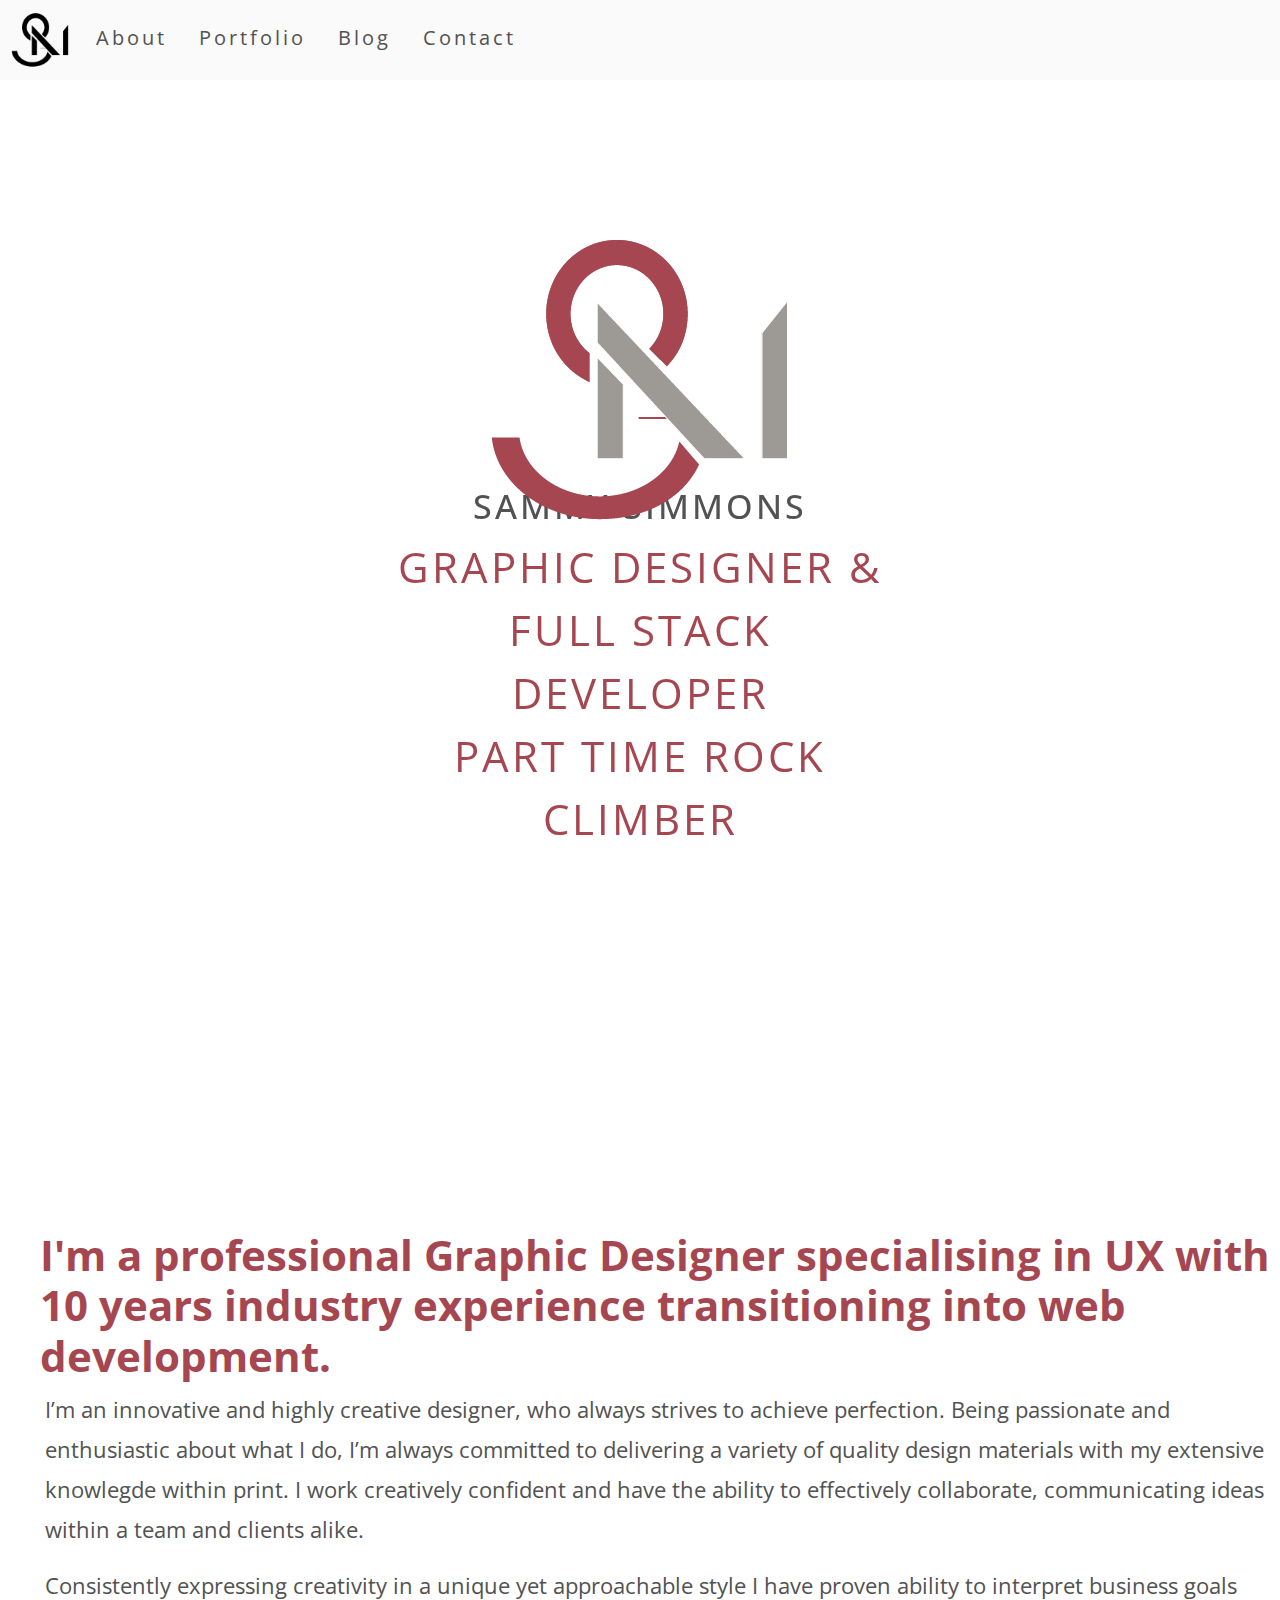
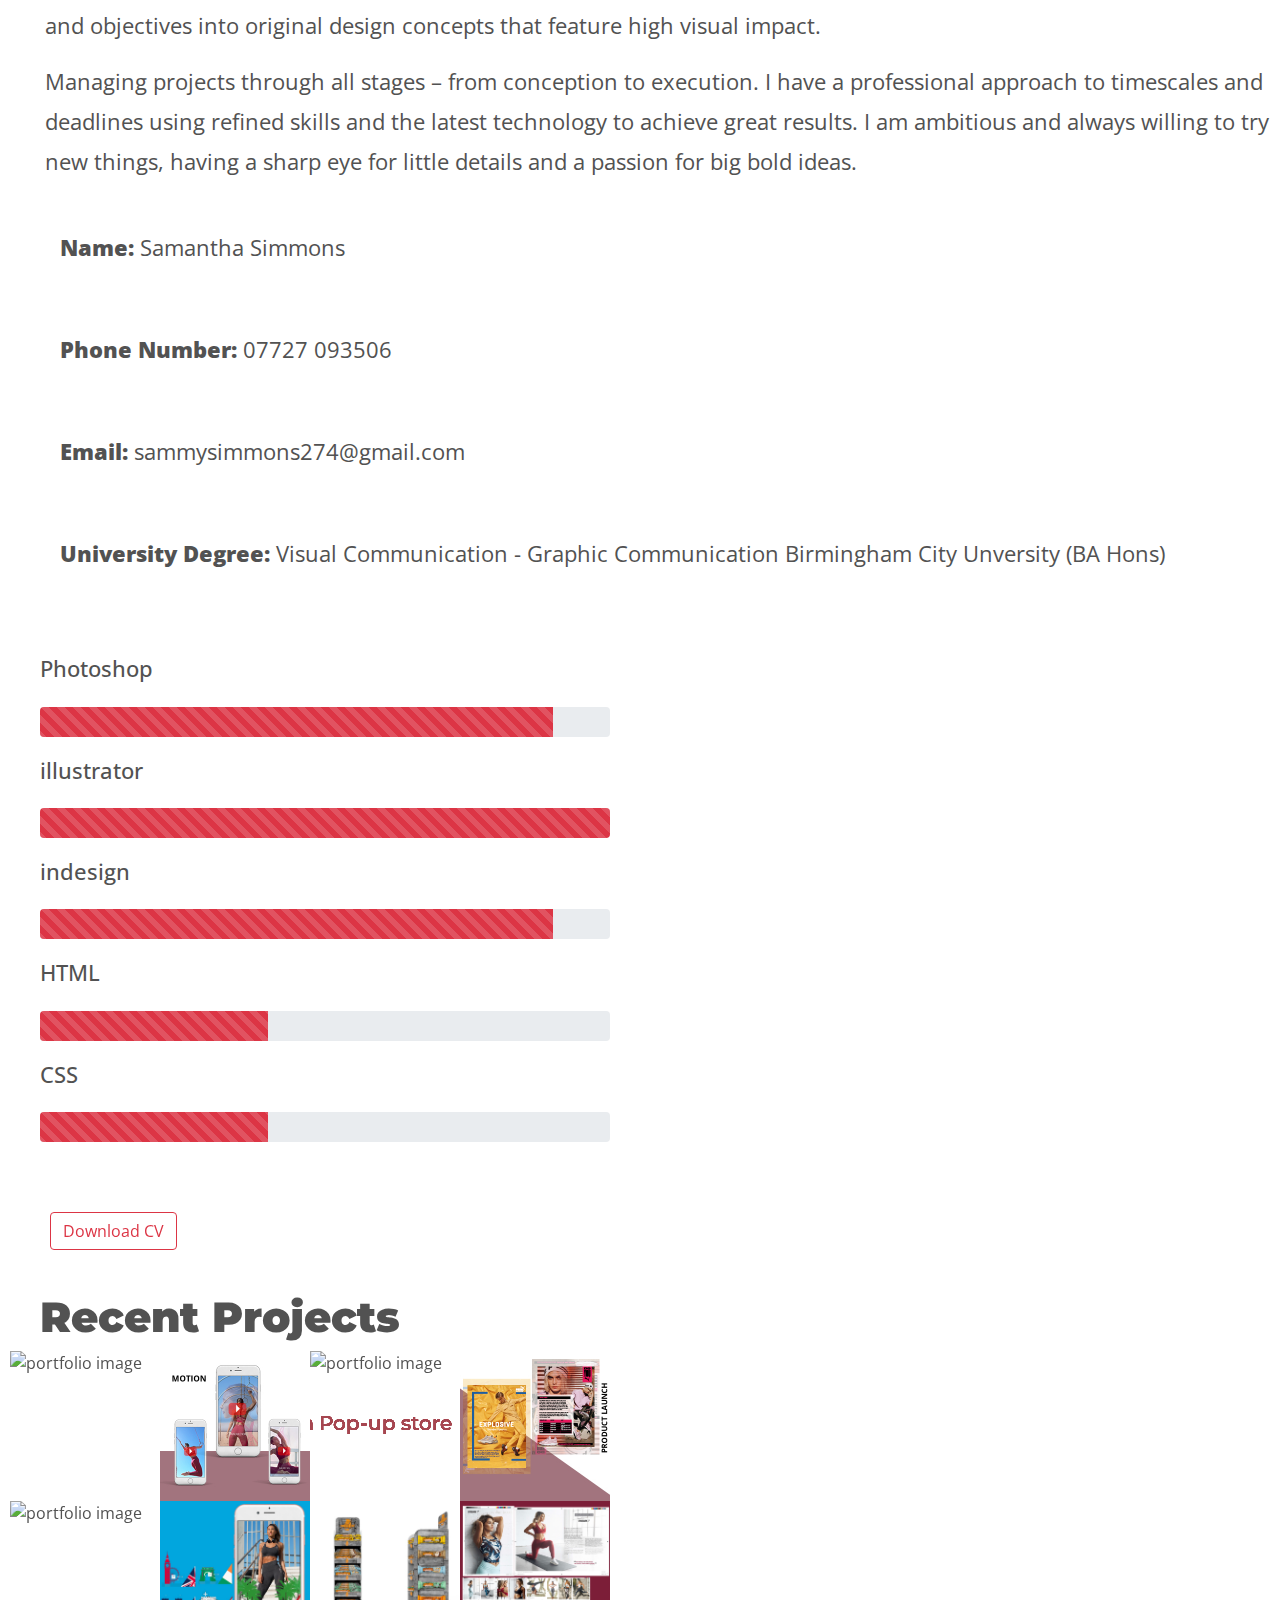
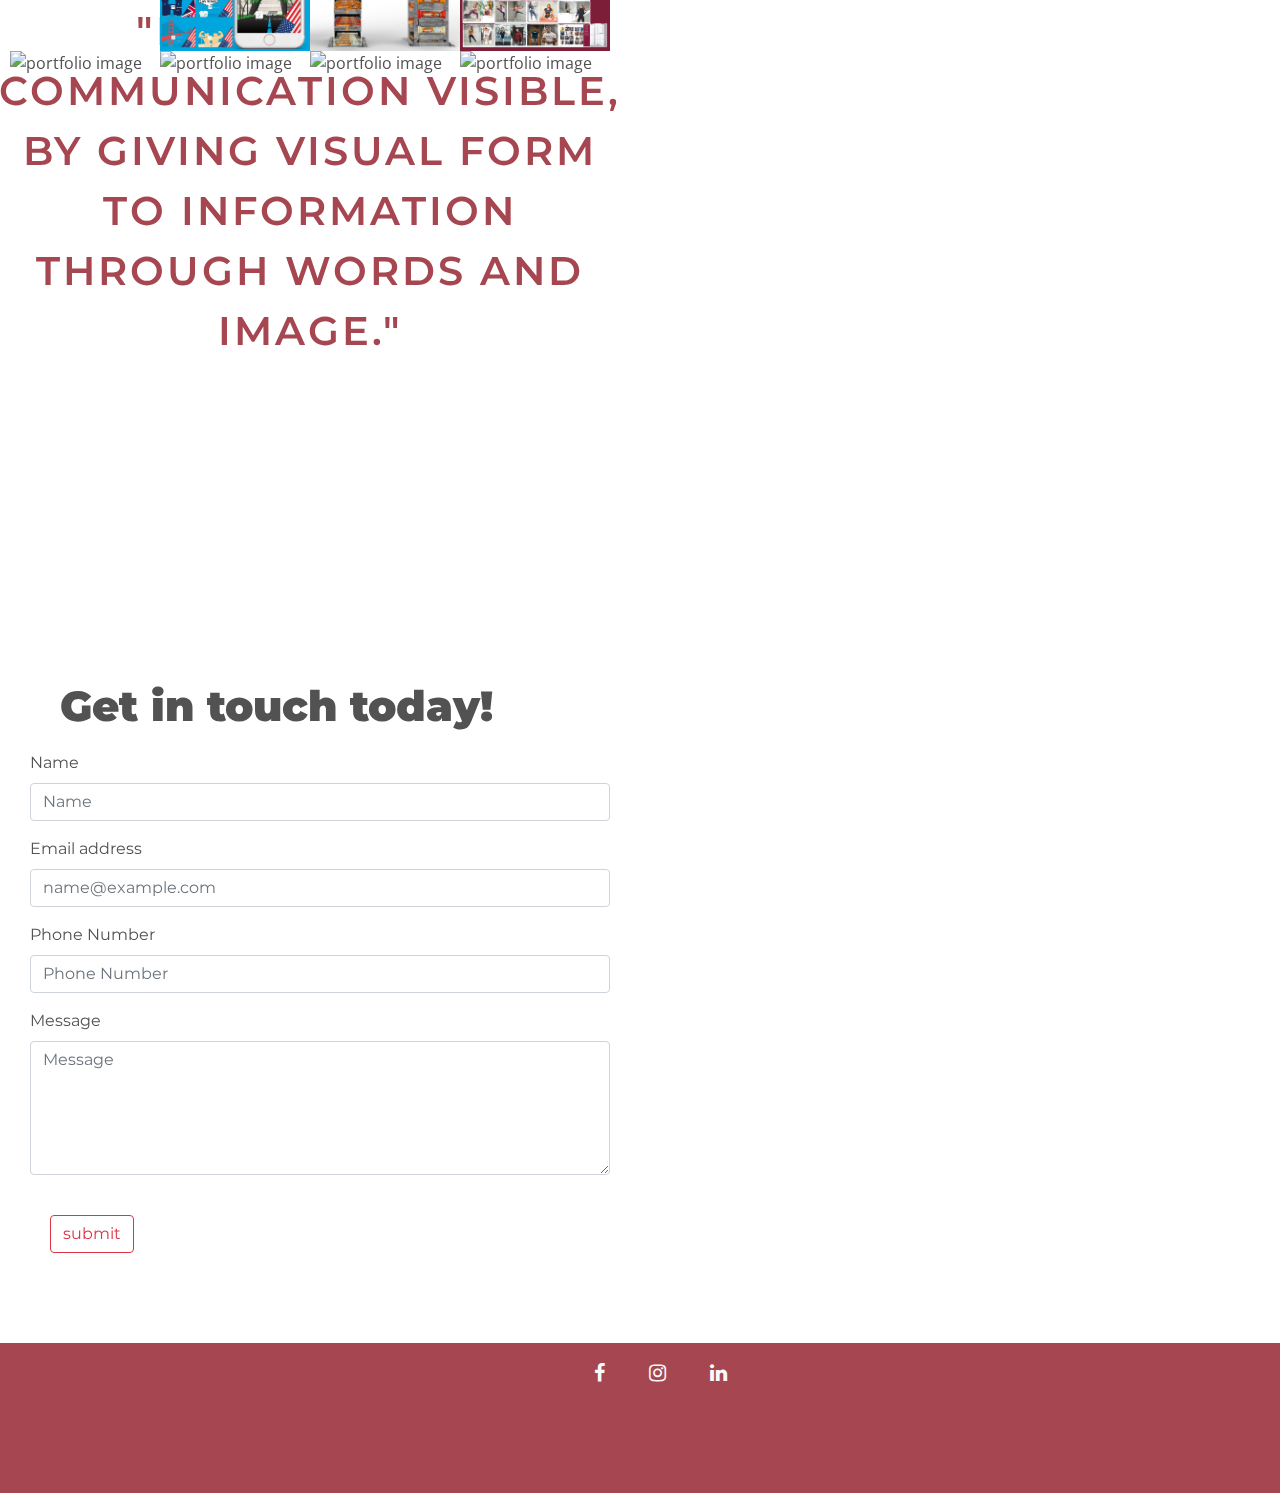
==== commit 68724407: "inital commit" ====
--- a/index.html
+++ b/index.html
@@ -3,46 +3,47 @@
 
 <head>
     <meta charset="UTF-8">
-    <meta name="viewport" content="width=device-width">
+    <meta name="viewport" content="width=device-width, initial-scale=1.0">
     <meta http-equiv="X-UA-Compatible" content="ie=edge">
     <link rel="stylesheet" href="https://maxcdn.bootstrapcdn.com/bootstrap/4.2.1/css/bootstrap.min.css" type="text/css" />
     <link rel="stylesheet" href="https://maxcdn.bootstrapcdn.com/font-awesome/4.7.0/css/font-awesome.min.css" type="text/css" />
-    <link rel="stylesheet" href="https://cdnjs.cloudflare.com/ajax/libs/hover.css/2.3.1/css/hover-min.css" type="text/css">
     <link rel="stylesheet" href="assets/style.css">
 
 </head>
 
 <body>
-    <header class="container-fluid">
+    <header class="nav-bar">
         <a href="index.html">
-            <img src="../images/Logo_SJ-03.png" style="position: absolute; top: 5px; left: 5px; width: 60px; height: 60px;" alt="Sammy Simmons">
+            <img src="../images/Logo_SJ_-02.png" class="nav-logo" alt="Sammy Simmons">
         </a>
 
+
         <nav>
-            <ul class="nav justify-content-end">
+
+            <ul class="nav">
                 <li class="nav-item">
-                    <a class="nav-link" href="#">About</a>
+                    <a class="nav-link" href="#about">About </a>
                 </li>
                 <li class="nav-item">
-                    <a class="nav-link" href="#">Portfolio</a>
+                    <a class="nav-link" href="#portfolio">Portfolio</a>
                 </li>
                 <li class="nav-item">
-                    <a class="nav-link" href="#">Blog</a>
+                    <a class="nav-link" href="blog.html">Blog</a>
                 </li>
                 <li class="nav-item">
-                    <a class="nav-link" href="#">Contact</a>
+                    <a class="nav-link" href="#contact">Contact</a>
                 </li>
             </ul>
+
         </nav>
-
 
 
     </header>
     <Section>
         <div class="hero-text">
             <h1>Sammy Simmons</h1>
-            <h2> Graphic Designer & Full Stack Developer
-                <br>Part time Rock Climber</h2>
+            <p class="intro"> Graphic Designer & Full Stack Developer
+                <br>Part time Rock Climber</p>
         </div>
 
         <div>
@@ -55,17 +56,22 @@
 
     </Section>
 
-    <section class="container-fluid">
+    <section>
         <div id="about">
             <div class="info">
-                <h3>
-                    <Strong>I'm a professional Web Developer <br>with 10 years experience Graphic Designer</Strong>
-                </h3>
-                <p class="col-6">I’m an innovative and highly creative designer, who always strives to achieve perfection. Being passionate and enthusiastic about what I do, I’m always committed to delivering a variety of quality design materials with my extensive knowlegde
-                    within print. I work creatively confident and have the ability to effectively collaborate, communicating ideas within a team and clients alike.
-                    <br> Consistently expressing creativity in a unique yet approachable style I have proven ability to interpret business goals and objectives into original design concepts that feature high visual impact.
-                    <br> Managing projects through all stages – from conception to execution. I have a professional approach to timescales and deadlines using refined skills and the latest technology to achieve great results. I am ambitious and always
-                    willing to try new things, having a sharp eye for little details and a passion for big bold ideas.</p>
+                <div class="">
+                    <h3>
+                        <Strong>I'm a professional Graphic Designer specialising in UX with 10 years industry experience transitioning into web development.</Strong>
+                    </h3>
+                    <p class="introduction">I’m an innovative and highly creative designer, who always strives to achieve perfection. Being passionate and enthusiastic about what I do, I’m always committed to delivering a variety of quality design materials with my extensive
+                        knowlegde within print. I work creatively confident and have the ability to effectively collaborate, communicating ideas within a team and clients alike.</p>
+
+                    <p class="introduction">Consistently expressing creativity in a unique yet approachable style I have proven ability to interpret business goals and objectives into original design concepts that feature high visual impact.</p>
+
+                    <p class="introduction">Managing projects through all stages – from conception to execution. I have a professional approach to timescales and deadlines using refined skills and the latest technology to achieve great results. I am ambitious and always willing
+                        to try new things, having a sharp eye for little details and a passion for big bold ideas.</p>
+                </div>
+
                 <div class="info ">
                     <p class="key ">
                         Name:
@@ -98,156 +104,213 @@
                         Visual Communication - Graphic Communication Birmingham City Unversity (BA Hons)
                         <p>
                 </div>
-
-                <div class="skills ">
-
-                    <h6>Photoshop</h6>
-                    <div class="row align-items-start ">
-                        <div class="col-sm-6">
-                            <div class="progress" style="height: 30px;">
-                                <div class="progress-bar progress-bar-striped bg-danger" role="progressbar" style="width: 90%" aria-valuenow="90" aria-valuemin="0" aria-valuemax="100"></div>
-                            </div>
-                        </div>
-                    </div>
-
-                    <h6>illustrator</h6>
-                    <div class="row align-items-start">
-                        <div class="col-sm-6">
-                            <div class="progress" style="height: 30px;">
-                                <div class="progress-bar progress-bar-striped bg-danger" role="progressbar" style="width: 100%;" aria-valuenow="100" aria-valuemin="0" aria-valuemax="100"></div>
-                            </div>
-
-                        </div>
-                    </div>
-                    <h6>indesign</h6>
-                    <div class="row align-items-start">
-
-                        <div class="col-sm-6">
-                            <div class="progress" style="height: 30px;">
-                                <div class="progress-bar progress-bar-striped bg-danger" role="progressbar" style="width: 90%;" aria-valuenow="90" aria-valuemin="0" aria-valuemax="100"></div>
-                            </div>
-
-                        </div>
-                    </div>
-
-                    <h6>HTML</h6>
-                    <div class="row align-items-start">
-                        <div class="col-sm-6">
-                            <div class="progress" style="height: 30px;">
-                                <div class="progress-bar progress-bar-striped bg-danger" role="progressbar" style="width: 40%;" aria-valuenow="40" aria-valuemin="0" aria-valuemax="100"></div>
-                            </div>
-
-                        </div>
-                    </div>
-                    <h6>CSS</h6>
-                    <div class="row align-items-start">
-                        <div class="col-sm-6">
-                            <div class="progress" style="height: 30px;">
-                                <div class="progress-bar progress-bar-striped bg-danger" role="progressbar" style="width: 40%;" aria-valuenow="40" aria-valuemin="0" aria-valuemax="100"></div>
-                            </div>
-
-                        </div>
-                    </div>
-
-
-                    <a href="assets/SammySimmons_DEV.pdf" target="_blank ">
-                        <div class="cv-download">
-                            <button type="button" class="btn btn-outline-danger">Download CV</button>
-                        </div>
-                    </a>
-
-
-                    <h2>Recent Projects</h2>
-    </section>
-
-
-
-    <section class="container-lg">
-
-        <div class="row ">
-            <div class="col-sm ">
-                <Span id="portfolio">
-                <img src="../images/web-port3.jpg " class="float-sm-left" alt="Lookbook ">
-                <img src="../images/web-port2.jpg " class="float-sm-left" alt="Lookbook ">
-                <img src="../images/web-port8.jpg " class="float-sm-left" alt="van wrap ">
-                <img src="../images/web-port5.jpg " class="float-sm-left" alt="motion graphic ">
-                <img src="../images/web-port7.jpg " class="float-sm-left" alt="Lookbook ">
-                <img src="../images/web-port13.jpg " class="float-sm-left" alt="Lookbook ">
-                <img src="../images/web-port17.jpg " class="float-sm-left" alt="van wrap ">
-                <img src="../images/web-port19.jpg " class=float-sm-left alt="motion graphic ">
-            </Span>
             </div>
-        </div>
-
-    </section>
-
-    <div id="contact">
-        <section class="container-fluid">
-            <div class="row">
-
-                <h4>Get in touch!</h4>
-                <div class="col align-self-center">
-
-
-                    <form>
-                        <div class="form-group col-8">
-                            <label for="exampleFormControlInput1">Name</label>
-                            <input type="text" class="form-control" id="exampleFormControlInput1" placeholder="Name" required>
-                        </div>
-                        <div class="form-group col-8">
-                            <label for="exampleFormControlInput1">Email address</label>
-                            <input type="email" class="form-control" id="exampleFormControlInput1" placeholder="name@example.com" required>
-                        </div>
-                        <div class="form-group col-8">
-                            <label for="exampleFormControlInput1">Phone Number</label>
-                            <input type="text" class="form-control" id="exampleFormControlInput1" placeholder="Phone Number" required>
-                        </div>
-                        <div class="form-group col-8">
-                            <label for="exampleFormControlTextarea1">Message</label>
-                            <textarea class="form-control" id="exampleFormControlTextarea1" rows="5" placeholder="Message" required></textarea>
-                        </div>
-                        <button type="submit" class="btn btn-primary mb-2">submit</button>
+
+
+            <div class="skills ">
+
+                <h6>Photoshop</h6>
+                <div class="row align-items-start ">
+                    <div class="col-sm-6">
+                        <div class="progress" style="height: 30px;">
+                            <div class="progress-bar progress-bar-striped bg-danger" role="progressbar" style="width: 90%" aria-valuenow="90" aria-valuemin="0" aria-valuemax="100"></div>
+                        </div>
+                    </div>
+                </div>
+
+                <h6>illustrator</h6>
+                <div class="row align-items-start">
+                    <div class="col-sm-6">
+                        <div class="progress" style="height: 30px;">
+                            <div class="progress-bar progress-bar-striped bg-danger" role="progressbar" style="width: 100%;" aria-valuenow="100" aria-valuemin="0" aria-valuemax="100"></div>
+                        </div>
+
+                    </div>
+                </div>
+                <h6>indesign</h6>
+                <div class="row align-items-start">
+
+                    <div class="col-sm-6">
+                        <div class="progress" style="height: 30px;">
+                            <div class="progress-bar progress-bar-striped bg-danger" role="progressbar" style="width: 90%;" aria-valuenow="90" aria-valuemin="0" aria-valuemax="100"></div>
+                        </div>
+
+                    </div>
+                </div>
+
+                <h6>HTML</h6>
+                <div class="row align-items-start">
+                    <div class="col-sm-6">
+                        <div class="progress" style="height: 30px;">
+                            <div class="progress-bar progress-bar-striped bg-danger" role="progressbar" style="width: 40%;" aria-valuenow="40" aria-valuemin="0" aria-valuemax="100"></div>
+                        </div>
+
+                    </div>
+                </div>
+                <h6>CSS</h6>
+                <div class="row align-items-start">
+                    <div class="col-sm-6">
+                        <div class="progress" style="height: 30px;">
+                            <div class="progress-bar progress-bar-striped bg-danger" role="progressbar" style="width: 40%;" aria-valuenow="40" aria-valuemin="0" aria-valuemax="100"></div>
+                        </div>
+
+
+
+
+
+                        <a href="assets/SammySimmons_DEV.pdf" target="_blank ">
+                            <div class="cv-download">
+                                <button type="button" class="btn btn-outline-danger">Download CV</button>
+                            </div>
+                        </a>
+
+
+
+
+
+
+                        <section>
+                            <h2>Recent Projects</h2>
+
+                            <div class="portfolio">
+                                <img src="../images/web-port20.jpg" alt="portfolio image">
+                                <h5>London Puma Pop-up store</h5>
+                            </div>
+
+                            <div class="portfolio">
+                                <img src="../images/web-port3.jpg" alt="portfolio image">
+                                <h5>London Puma Pop-up store</h5>
+                            </div>
+
+                            <div class="portfolio">
+                                <img src="../images/web-port8.jpg" alt="portfolio image">
+                                <h5>London Puma Pop-up store</h5>
+                            </div>
+
+                            <div class="portfolio">
+                                <img src="../images/web-port5.jpg" alt="portfolio image">
+                                <h5>London Puma Pop-up store</h5>
+                            </div>
+
+                            <div class="portfolio">
+                                <img src="../images/web-port7.jpg" alt="portfolio image">
+                                <h5>London Puma Pop-up store</h5>
+                            </div>
+
+                            <div class="portfolio">
+                                <img src="../images/web-port13.jpg" alt="portfolio image">
+                                <h5>London Puma Pop-up store</h5>
+                            </div>
+
+                            <div class="portfolio">
+                                <img src="../images/web-port17.jpg" alt="portfolio image">
+                                <h5>London Puma Pop-up store</h5>
+                            </div>
+
+                            <div class="portfolio">
+                                <img src="../images/web-port19.jpg" alt="portfolio image">
+                                <h5>London Puma Pop-up store</h5>
+                            </div>
+
+                            <div class="portfolio">
+                                <img src="../images/web-port15.jpg" alt="portfolio image">
+                                <h5>London Puma Pop-up store</h5>
+                            </div>
+
+                            <div class="portfolio">
+                                <img src="../images/web-port21.jpg" alt="portfolio image">
+                                <h5>London Puma Pop-up store</h5>
+                            </div>
+
+                            <div class="portfolio">
+                                <img src="../images/web-port22.jpg" alt="portfolio image">
+                                <h5>London Puma Pop-up store</h5>
+                            </div>
+
+                            <div class="portfolio">
+                                <img src="../images/web-port2.jpg" alt="portfolio image">
+                                <h5>London Puma Pop-up store</h5>
+                            </div>
+                        </section>
+
+                        <section>
+                            <p class="quote">"Design make communication visible, by giving visual form to information through words and image."
+                            </p>
+                        </section>
+
+
+
+                        <section class="container-fluid">
+                            <div id="contact"></div>
+                            <h4>Get in touch today!</h4>
+                            <div class="row">
+
+
+
+
+
+
+                                <form>
+                                    <div class="form-group ">
+                                        <label for="exampleFormControlInput1">Name</label>
+                                        <input type="text" class="form-control" id="exampleFormControlInput1" placeholder="Name" required>
+                                    </div>
+                                    <div class="form-group">
+                                        <label for="exampleFormControlInput1">Email address</label>
+                                        <input type="email" class="form-control" id="exampleFormControlInput1" placeholder="name@example.com" required>
+                                    </div>
+                                    <div class="form-group">
+                                        <label for="exampleFormControlInput1">Phone Number</label>
+                                        <input type="text" class="form-control" id="exampleFormControlInput1" placeholder="Phone Number" required>
+                                    </div>
+                                    <div class="form-group">
+                                        <label for="exampleFormControlTextarea1">Message</label>
+                                        <textarea class="form-control" id="exampleFormControlTextarea1" rows="5" placeholder="Message" required></textarea>
+                                    </div>
+                                    <div class="submit">
+                                        <button type="submit" class="btn btn-outline-danger">submit</button>
+                                    </div>
+                                </form>
+
+                            </div>
+
+
+                    </div>
                     </form>
 
+
                 </div>
 
             </div>
-    </div>
-    </form>
-
-
-    </div>
-
-    </div>
-    </section>
-
-
-    <footer class="container-fluid">
-        <div>
-            <ul class="social ">
-                <li>
-                    <a href=" www.facebook.com/SamanthabryonDesigns " target="_blank ">
-                        <i class="fa fa-facebook " aria-hidden="true ">
+            </section>
+
+
+            <footer class="container-fluid">
+                <div>
+                    <ul class="social ">
+                        <li>
+                            <a href=" www.facebook.com/SamanthabryonDesigns " target="_blank ">
+                                <i class="fa fa-facebook " aria-hidden="true ">
                 </i>
-                    </a>
-                </li>
-
-                <li>
-                    <a href="# " target="_blank ">
-                        <i class="fa fa-instagram " aria-hidden="true ">
+                            </a>
+                        </li>
+
+                        <li>
+                            <a href="# " target="_blank ">
+                                <i class="fa fa-instagram " aria-hidden="true ">
                     </i>
-                    </a>
-                </li>
-
-                <li>
-                    <a href="www.linkedin.com/in/sammysimmons" target="_blank ">
-                        <i class="fa fa-linkedin " aria-hidden="true ">
+                            </a>
+                        </li>
+
+                        <li>
+                            <a href="www.linkedin.com/in/sammysimmons" target="_blank ">
+                                <i class="fa fa-linkedin " aria-hidden="true ">
                         </i>
-                    </a>
-                </li>
-            </ul>
-        </div>
-    </footer>
+                            </a>
+                        </li>
+                    </ul>
+                </div>
+            </footer>
 </body>
 
 
--- a/assets/style.css
+++ b/assets/style.css
@@ -1,180 +1,319 @@
-        @import url('https://fonts.googleapis.com/css?family=Montserrat:100,200,300,400,500|Open+Sans:300,400,500,600,700,800,900,1100');
-        body,
-        html {
-            font-family: "open sans";
-            color: rgb(82, 82, 82);
-            height: 100%;
-            margin: 0;
-        }
-        /*------------------------------------------Header-----*/
-        
-        .nav-item {
-            line-height: 60px;
-        }
-        
-        .nav-link {
-            letter-spacing: 3px;
-            margin-right: 0px;
-            color: inherit;
-        }
-        
-        .nav-link:hover {
-            color: #A64650;
-        }
-        
-        h2 {
-            color: #A64650;
-            font-size: 42px;
-        }
-        
-        .hero-text {
-            position: absolute;
-            margin: 0 auto;
-            left: 0;
-            right: 0;
-            font-family: "open sans";
-            text-transform: uppercase;
-            letter-spacing: 3px;
-            text-align: center;
-            align-content: inherit;
-            top: 54%;
-            width: 50%;
-            height: auto;
-            scale: auto;
-            color: rgb(82, 82, 82);
-        }
-        
-        #logo {
-            position: absolute;
-            margin: 0 auto;
-            left: 0;
-            right: 0;
-            align-content: inherit;
-            top: 18%;
-            width: 20%;
-            height: auto;
-            scale: auto;
-        }
-        /*------------------------------------------About-----*/
-        
-        h3 {
-            color: #A64650;
-            font-size: 42px;
-            padding-left: 10px;
-        }
-        
-        .info {
-            padding-top: 30px;
-            padding-left: 30px;
-            line-height: 30px;
-            font-size: 22px;
-        }
-        
-        .info .key,
-        .info .value {
-            position: inherit;
-            display: inline-block;
-        }
-        
-        .key {
-            font-weight: 900;
-        }
-        /*------------------------------------------Skills----*/
-        
-        .skills {
-            padding: 30px 50px 50px 10px;
-        }
-        
-        .progress {
-            margin-top: 20px;
-            margin-left: 30px;
-        }
-        
-        h6 {
-            margin-left: 30px;
-            margin-top: 20px;
-            margin-bottom: 5px;
-            font-size: 22px;
-        }
-        
-        .cv-download {
-            position: absolute;
-            margin-top: 50px;
-            margin-left: 30px;
-            height: 50px;
-            width: auto;
-        }
-        /*------------------------------------------portfolio----*/
-        
-        h2 {
-            margin-top: 150px;
-            margin-left: 30px;
-            font-size: 42px;
-            font-weight: 900;
-        }
-        
-        #portfolio,
-        .float-sm-left {
-            height: 620px;
-        }
-        /*------------------------------------------contact----*/
-        
-        h4 {
-            position: absolute;
-            font-family: "open sans";
-            text-transform: uppercase;
-            letter-spacing: 3px;
-            text-align: center;
-        }
-        
-        #contact {
-            background-color: #A64650;
-            height: 600px;
-        }
-        /*------------------------------------------Footer----*/
-        
-        footer {
-            background-color: rgb(143, 143, 143);
-            height: 150px;
-        }
-        
-        .social {
-            text-align: center;
-        }
-        
-        .social li {
-            display: inline;
-        }
-        
-        .social i {
-            font-size: 160%;
-            margin: 1%;
-            padding: 30px;
-            color: #fafafa;
-        }
-        /*------------media--------*/
-        
-        @media (min-width:600px) {
+                @import url('https://fonts.googleapis.com/css?family=Montserrat:100,200,300,400,500|Open+Sans:300,400,500,600,700,800,900,1100');
+            body,
+            html {
+                font-family: "open sans";
+                color: rgb(82, 82, 82);
+                height: 100%;
+                width: 100%;
+                margin: 0;
+            }
+            /*------------------------------------------Header-----*/
+            
+            .nav-bar {
+                position: fixed;
+                top: 0;
+                width: 100%;
+                background-color: #fafafa;
+            }
+            
+            .nav-item {
+                position: sticky;
+                line-height: 60px;
+            }
+            
+            .nav-link {
+                position: relative;
+                font-size: 20px;
+                letter-spacing: 3px;
+                color: inherit;
+            }
+            
+            .nav-link:hover {
+                color: #A64650;
+            }
+            
+            .nav-logo {
+                float: left;
+                width: 80px;
+                height: auto;
+            }
+            
+            .intro {
+                color: #A64650;
+                font-size: 42px;
+                font-weight: 400;
+            }
+            
+            h1 {
+                font-size: 34px;
+                scale: auto;
+            }
+            
+            .hero-text {
+                position: absolute;
+                margin: 0 auto;
+                left: 0;
+                right: 0;
+                font-family: "open sans";
+                text-transform: uppercase;
+                letter-spacing: 3px;
+                text-align: center;
+                align-content: inherit;
+                top: 54%;
+                width: 40%;
+                height: auto;
+                scale: auto;
+                color: rgb(82, 82, 82);
+            }
+            
+            #logo {
+                position: absolute;
+                margin: 0 auto;
+                left: 0;
+                right: 0;
+                top: 18%;
+                max-width: 100%;
+            }
+            /*------------------------------------------About-----*/
+            
+            #about {
+                max-height: ;
+            }
+            
+            h3 {
+                color: #A64650;
+                font-size: 42px;
+                padding-left: 10px;
+            }
+            
+            .info {
+                padding-top: 30px;
+                padding-left: 30px;
+                line-height: 40px;
+                font-size: 22px;
+            }
+            
+            .introduction {
+                padding-left: 15px;
+            }
+            
+            .info .key,
+            .info .value {
+                display: inline-block;
+            }
+            
+            .key {
+                font-weight: 900;
+            }
+            
             #hero-image {
-                height: 1200px;
+                background-position: bottom;
+            }
+            /*------------------------------------------Skills----*/
+            
+            .skills {
+                padding: 30px 40px 50px 10px;
+            }
+            
+            .progress {
+                margin-top: 20px;
+                margin-left: 30px;
+            }
+            
+            h6 {
+                margin-left: 30px;
+                margin-top: 20px;
+                margin-bottom: 5px;
+                font-size: 22px;
+            }
+            
+            .cv-download {
+                position: absolute;
+                margin-top: 50px;
+                margin-left: 30px;
+                height: 50px;
+                width: auto;
+            }
+            /*------------------------------------------portfolio----*/
+            
+            h2 {
+                margin-top: 150px;
+                margin-left: 30px;
+                font-size: 42px;
+                font-weight: 900;
+                font-family: "montserrat";
+            }
+            
+            .portfolio {
+                position: relative;
+                display: block;
+                height: auto;
+            }
+            
+            .portfolio img {
+                float: left;
+                width: 60%;
+                z-index: 1;
+                position: relative;
+                transition: all 0.5s ease-in-out;
+                display: block;
+            }
+            
+            .portfolio:hover {
+                opacity: 20%;
+                transition: .5s ease;
+            }
+            
+            h5 {
+                color: #A64650;
+                font-family: "montserrat";
+                font-size: 20px;
+                top: 60px;
+                z-index: 0;
                 width: 100%;
-                background: url("../images/hero-image03.jpg") no-repeat center center;
-            }
-        }
-        
-        @media (min-width:600px) {
-            #about {
-                height: 1550px;
-                width: 100%;
-                background: url("../images/about section.jpg") no-repeat center center;
-                background-size: cover;
-            }
-        }
-        
-        @media (min-width:600px) {
-            #portfolio,
-            .float-sm-left {
-                height: 310%x;
+                display: block;
+                text-align: center;
+                position: absolute;
+            }
+            /*------------------------------------------quote breaker ----*/
+            
+            .quote {
+                position: absolute;
+                margin: 0 auto;
+                left: 0;
+                right: 0;
+                padding-top: 250px;
+                font-family: "montserrat";
+                font-size: 40px;
+                font-weight: 600;
+                text-transform: uppercase;
+                letter-spacing: 3px;
+                text-align: center;
+                align-content: inherit;
+                height: auto;
+                scale: auto;
+                color: #A64650;
+            }
+            /*------------------------------------------contact----*/
+            
+            h4 {
+                font-family: "Montserrat";
+                margin-top: 30px;
+                margin-left: 35px;
+                margin-bottom: 20px;
+                font-size: 42px;
+                font-weight: 900;
+                ;
+            }
+            
+            form {
+                font-family: "Montserrat";
+                margin-left: 20px;
+                width: 1500px;
+            }
+            
+            .submit,
+            .btn {
+                margin-top: 20px;
+                margin-left: 10px;
+                margin-bottom: 20px;
                 width: auto;
             }
-        }+            /*------------------------------------------Footer----*/
+            
+            footer {
+                background-color: #A64650;
+                height: 150px;
+            }
+            
+            .social {
+                text-align: center;
+            }
+            
+            .social li {
+                display: inline;
+            }
+            
+            .social i {
+                font-size: 50px;
+                padding: 20px;
+                color: #fafafa;
+            }
+            /*------------media--------*/
+            
+            @media (min-width: 375px) {
+                #hero-image {
+                    height: 1200px;
+                    width: 100%;
+                    background: url("../images/hero-image03.jpg") no-repeat center center;
+                    background-attachment: fixed;
+                }
+                #about {
+                    max-width: 100%;
+                    height: auto;
+                    background: url("../images/about-me.jpg") no-repeat center center;
+                    background-size: cover;
+                    overflow: hidden;
+                }
+                #contact {
+                    height: 900px;
+                    width: 100%;
+                    background: url("../images/Contact backing.jpg") no-repeat center center;
+                    background-attachment: fixed;
+                    padding-bottom: 20px;
+                }
+            }
+            
+            @media (min-width:375px) {
+                .portfolio img {
+                    width: 25%;
+                }
+            }
+            
+            @media (min-width:375px) {
+                .social i {
+                    text-align: center;
+                    font-size: 20px;
+                }
+            }
+            /*------------media mobile--------*/
+            
+            @media (max-width:600px) {
+                .nav-logo {
+                    visibility: hidden;
+                }
+                .nav-link {
+                    margin: 0 auto;
+                    left: 0;
+                    right: 0;
+                    font-size: 10px;
+                    line-height: 25px;
+                }
+                #hero-image {
+                    background: url("../images/hero-image03.jpg") no-repeat;
+                    background-size: 1200px;
+                    background-position-x: left;
+                    background-position-y: center;
+                    background-attachment: fixed;
+                }
+                #logo {
+                    max-width: 50%;
+                }
+                .intro {
+                    align-content: center;
+                    font-size: 16px;
+                    font-weight: 600;
+                }
+                h1 {
+                    font-size: 24px;
+                }
+                .hero-text {
+                    margin: 0 auto;
+                    left: 0;
+                    right: 0;
+                    font-family: "open sans";
+                    text-transform: uppercase;
+                    letter-spacing: 3px;
+                    top: 44%;
+                    width: 300px;
+                }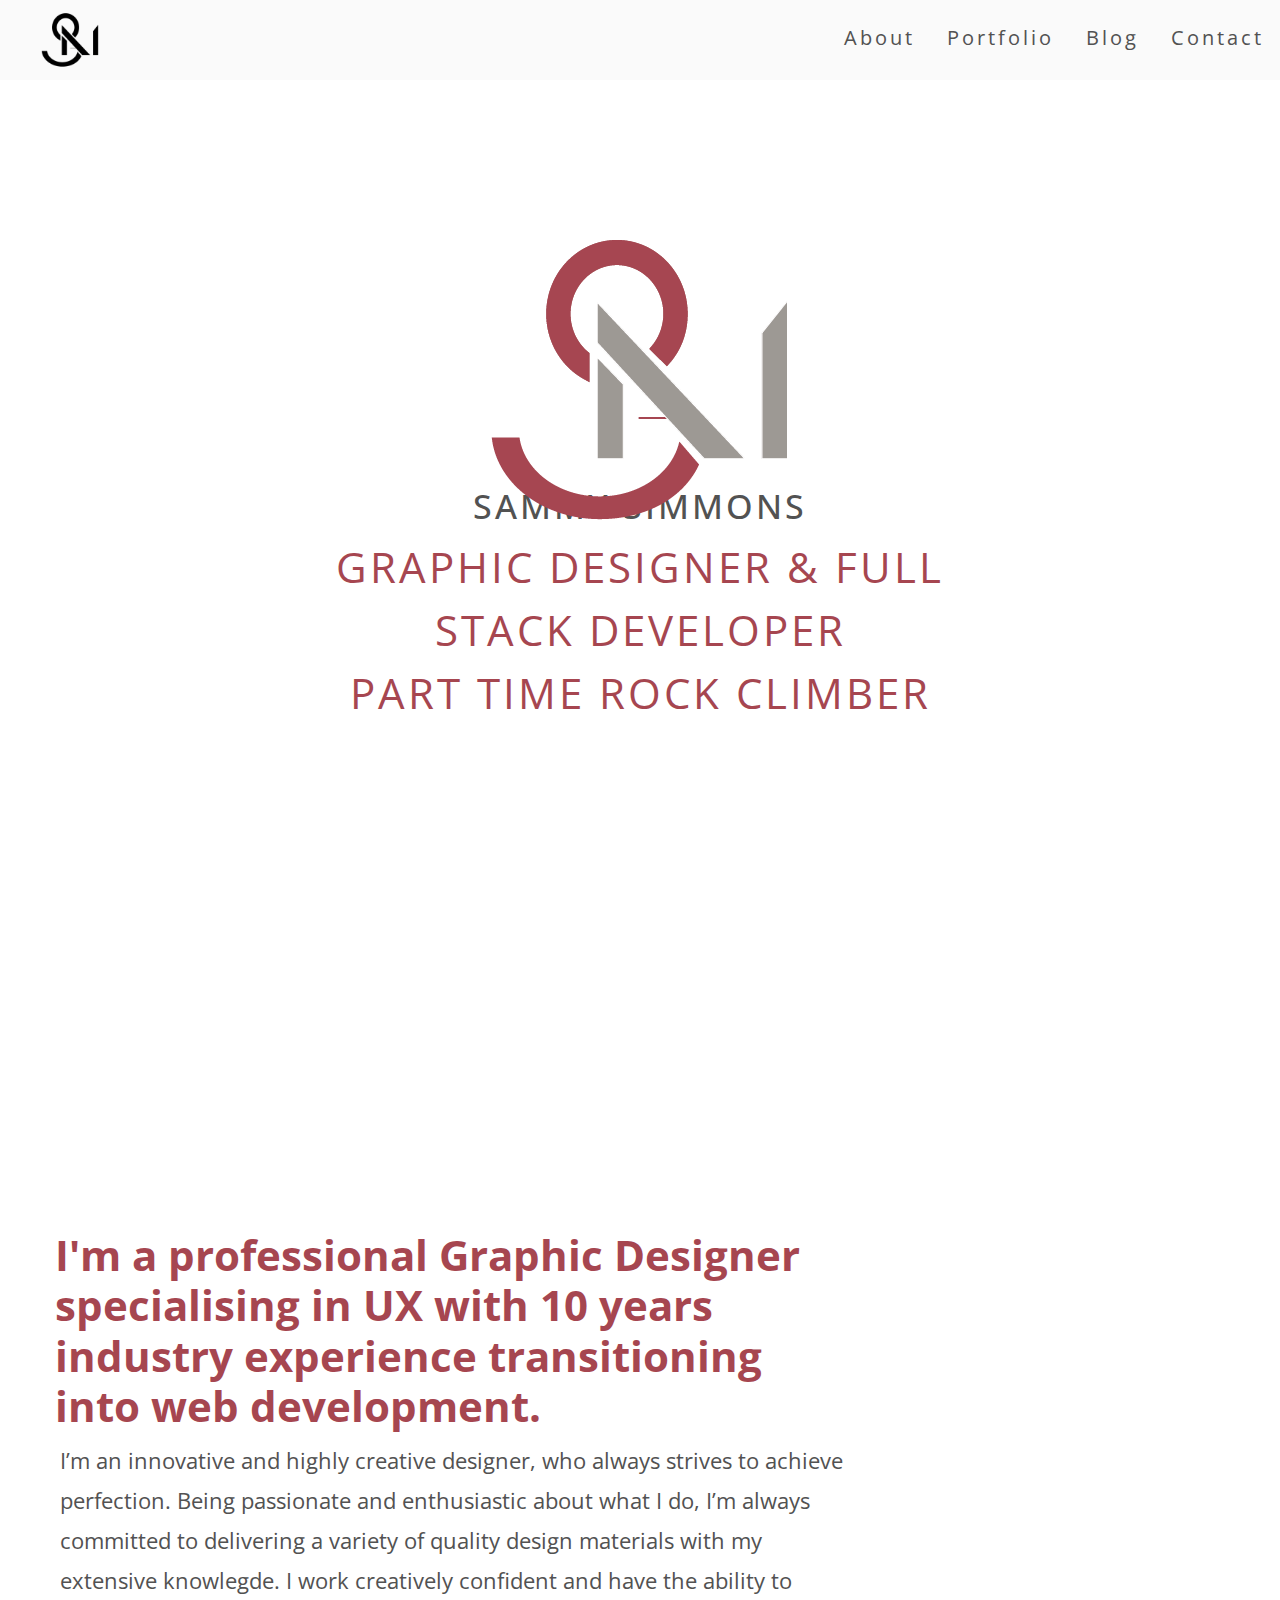
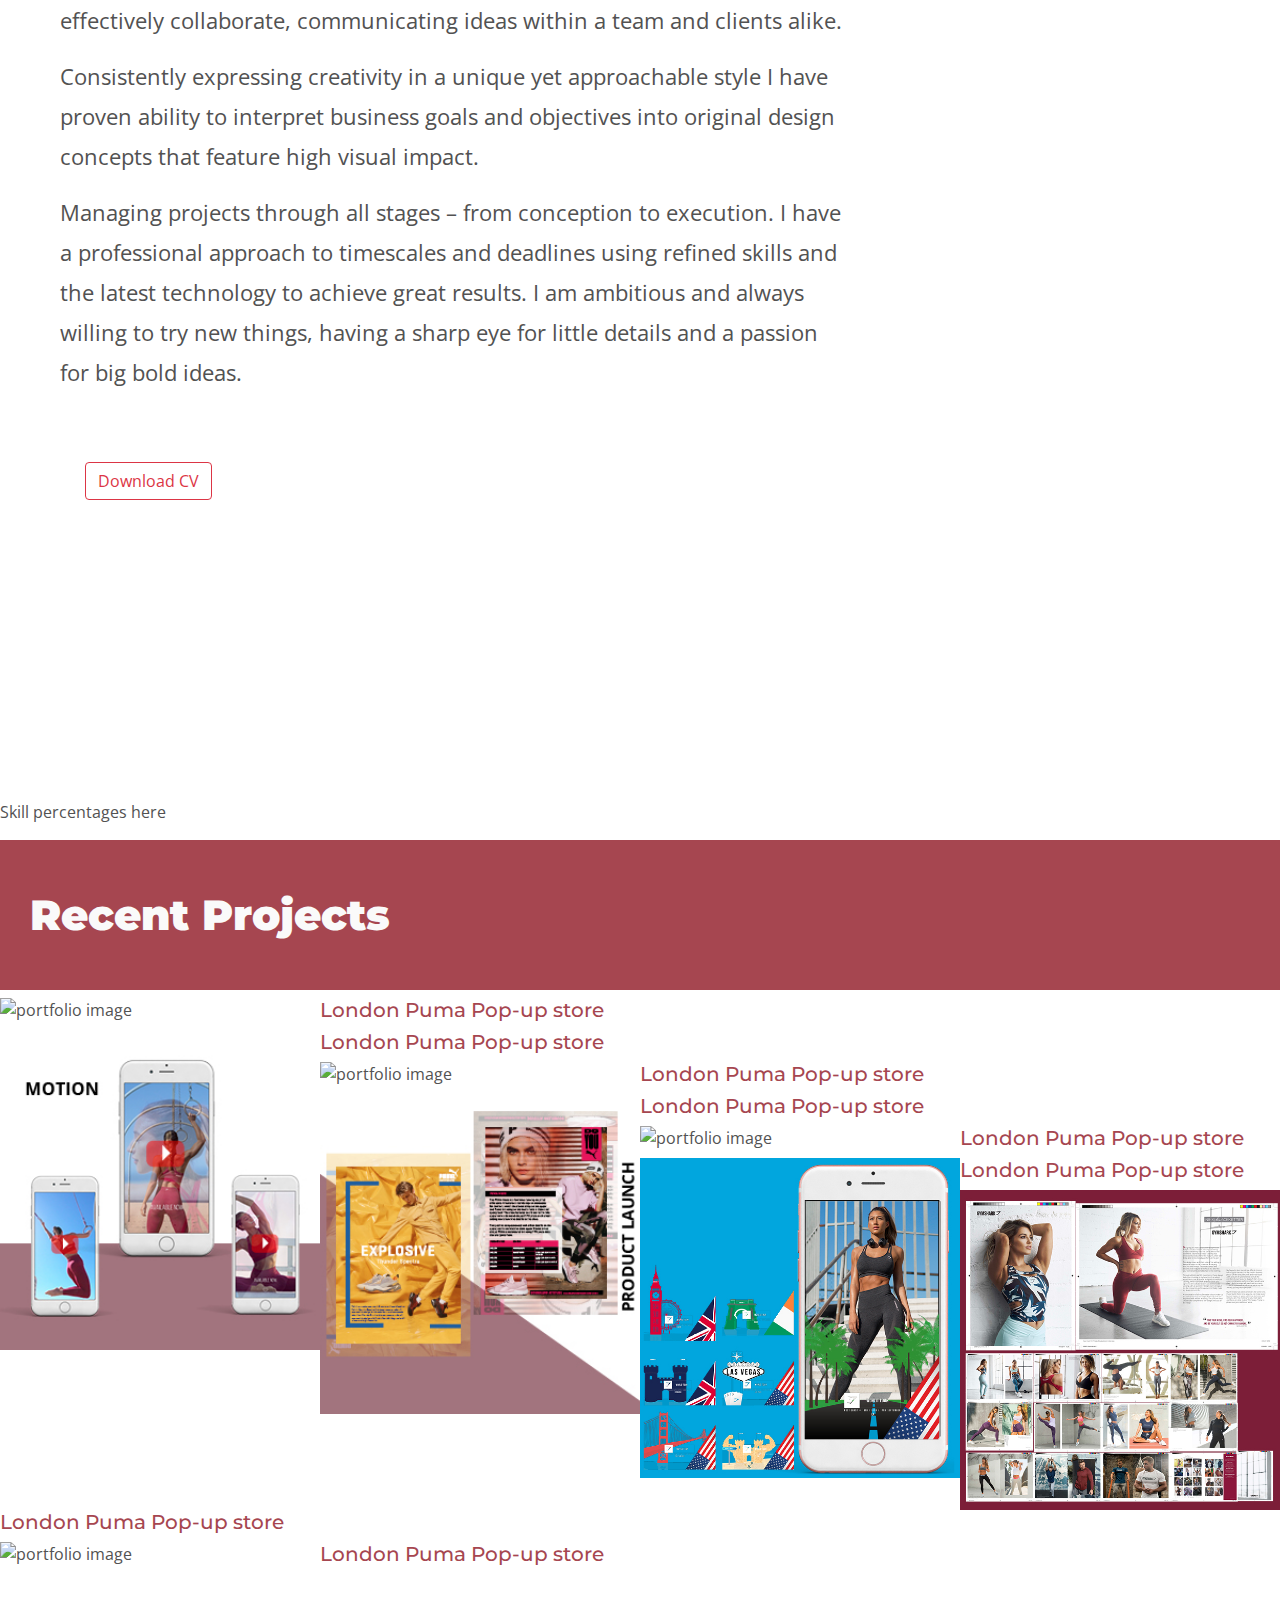
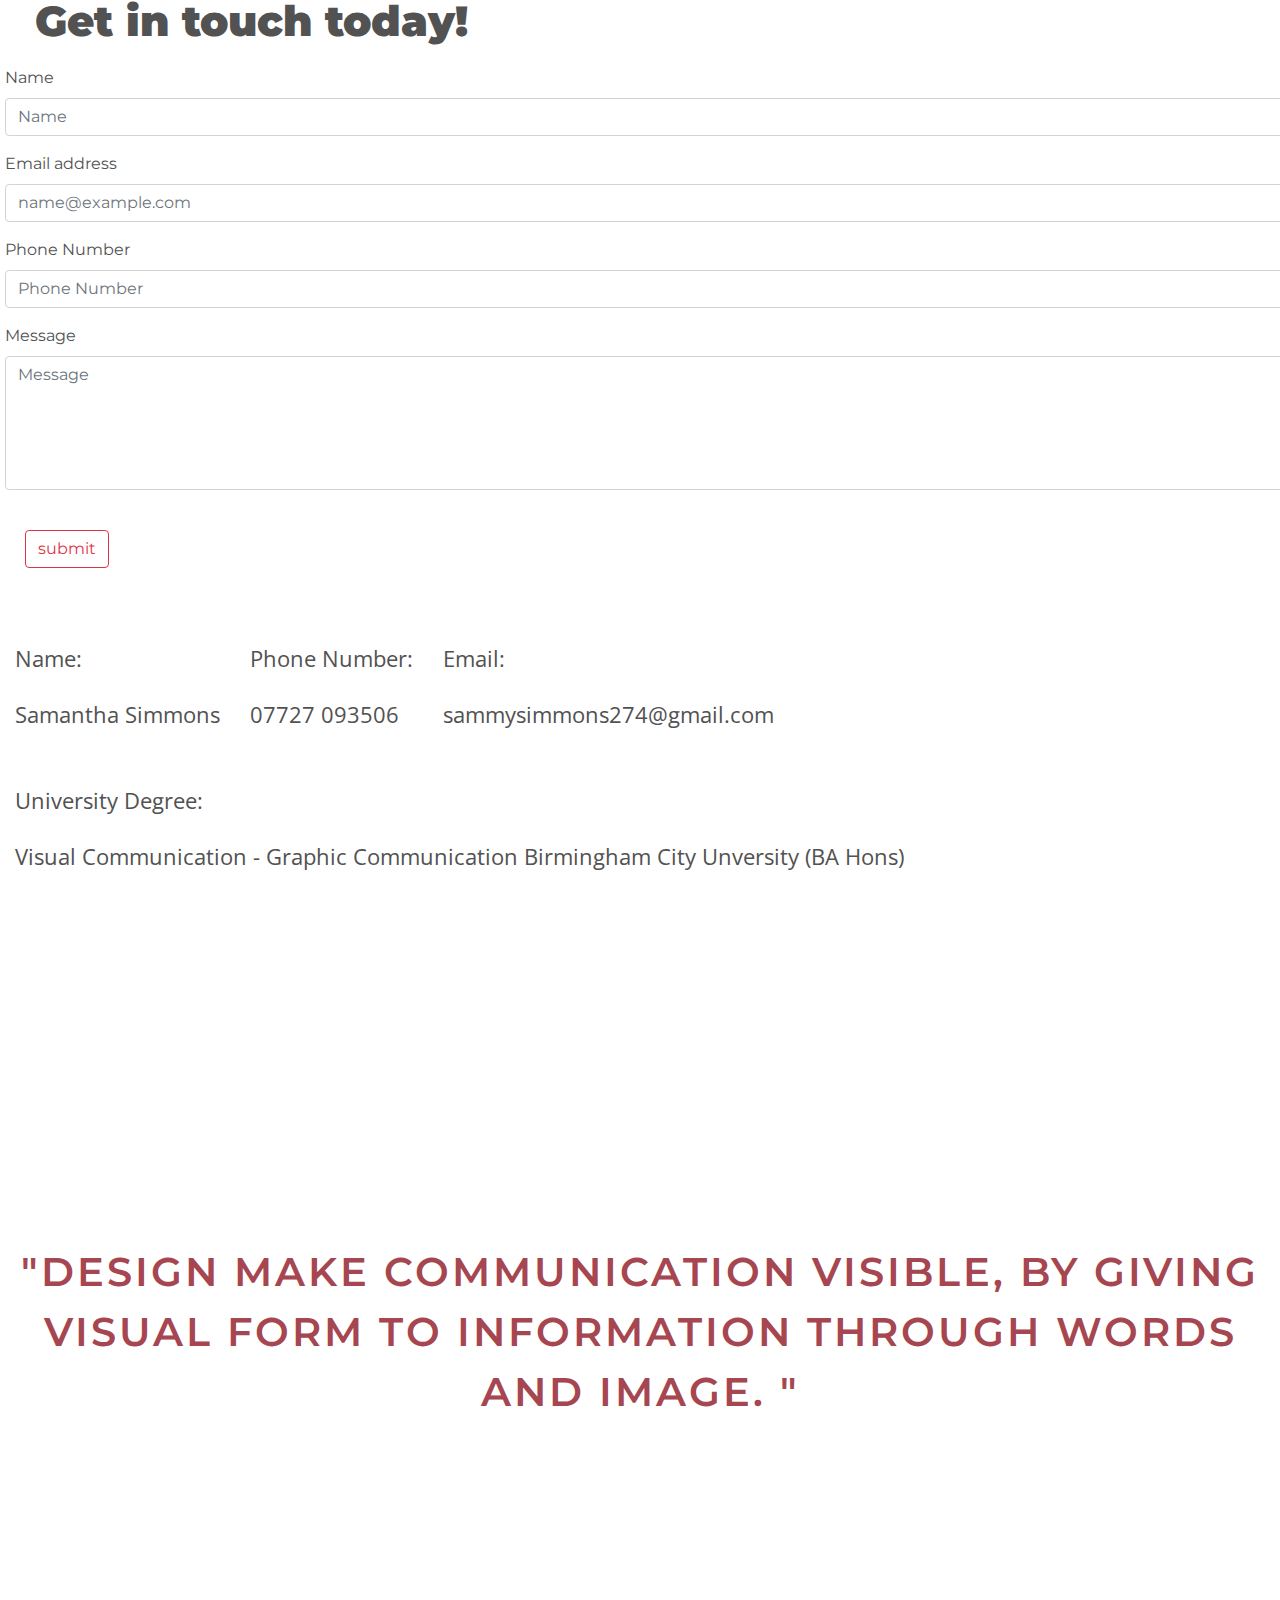
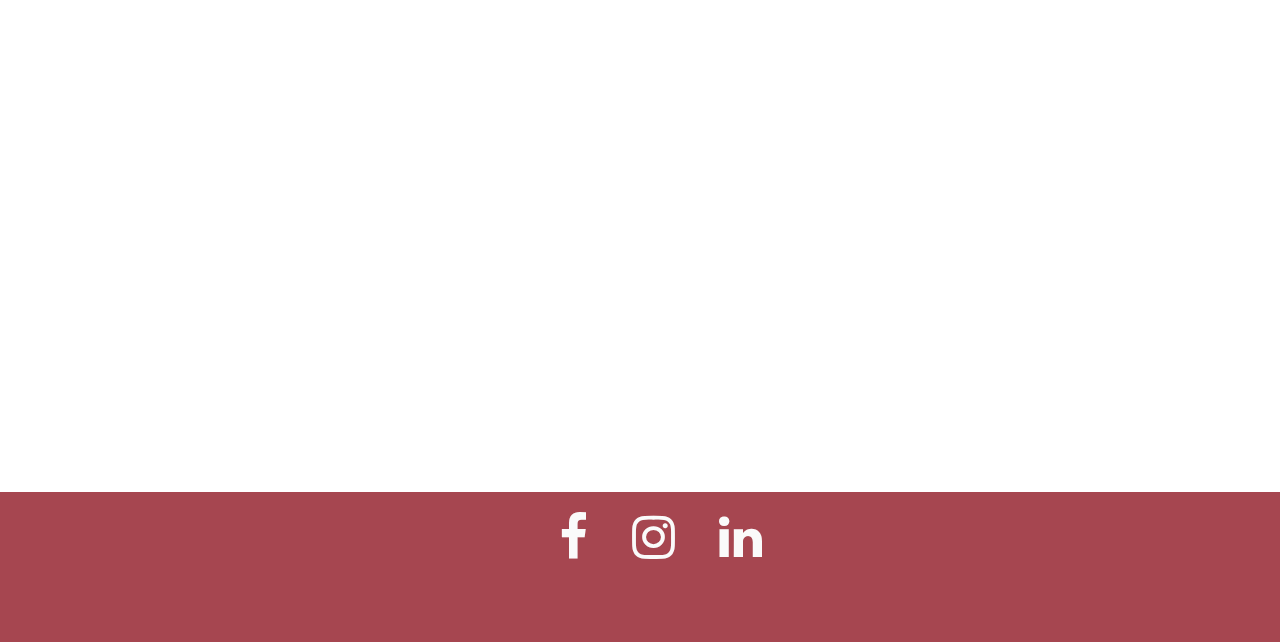
==== commit 2cdb1f33: "mobile reformat" ====
--- a/index.html
+++ b/index.html
@@ -7,6 +7,7 @@
     <meta http-equiv="X-UA-Compatible" content="ie=edge">
     <link rel="stylesheet" href="https://maxcdn.bootstrapcdn.com/bootstrap/4.2.1/css/bootstrap.min.css" type="text/css" />
     <link rel="stylesheet" href="https://maxcdn.bootstrapcdn.com/font-awesome/4.7.0/css/font-awesome.min.css" type="text/css" />
+
     <link rel="stylesheet" href="assets/style.css">
 
 </head>
@@ -20,7 +21,7 @@
 
         <nav>
 
-            <ul class="nav">
+            <ul class="nav justify-content-end">
                 <li class="nav-item">
                     <a class="nav-link" href="#about">About </a>
                 </li>
@@ -49,29 +50,124 @@
         <div>
             <img src="../images/Logo_SJ-03.png" id="logo" alt="Sammy Simmons logo">
         </div>
-
-        <div id="hero-image">
-
-        </div>
+        <div id="hero-image"> </div>
+
 
     </Section>
 
     <section>
         <div id="about">
             <div class="info">
-                <div class="">
+                <div class="col-8">
                     <h3>
                         <Strong>I'm a professional Graphic Designer specialising in UX with 10 years industry experience transitioning into web development.</Strong>
                     </h3>
                     <p class="introduction">I’m an innovative and highly creative designer, who always strives to achieve perfection. Being passionate and enthusiastic about what I do, I’m always committed to delivering a variety of quality design materials with my extensive
-                        knowlegde within print. I work creatively confident and have the ability to effectively collaborate, communicating ideas within a team and clients alike.</p>
+                        knowlegde. I work creatively confident and have the ability to effectively collaborate, communicating ideas within a team and clients alike.</p>
 
                     <p class="introduction">Consistently expressing creativity in a unique yet approachable style I have proven ability to interpret business goals and objectives into original design concepts that feature high visual impact.</p>
 
                     <p class="introduction">Managing projects through all stages – from conception to execution. I have a professional approach to timescales and deadlines using refined skills and the latest technology to achieve great results. I am ambitious and always willing
                         to try new things, having a sharp eye for little details and a passion for big bold ideas.</p>
-                </div>
-
+
+                    <a href="assets/SammySimmons_DEV.pdf" target="_blank">
+                        <div class="cv-download">
+                            <button type="button" class="btn btn-outline-danger">Download CV</button>
+                        </div>
+                    </a>
+
+
+
+                </div>
+
+            </div>
+
+        </div>
+        <p> Skill percentages here</p>
+
+
+
+    </section>
+
+
+    <section class="folio">
+        <div>
+            <h2 class="recent-projects">Recent Projects</h2>
+        </div>
+        <div class="portfolio">
+            <img src="../images/web-port20.jpg" alt="portfolio image">
+            <h5>London Puma Pop-up store</h5>
+        </div>
+
+        <div class="portfolio ">
+            <img src="../images/web-port3.jpg" alt="portfolio image">
+            <h5>London Puma Pop-up store</h5>
+        </div>
+
+        <div class="portfolio ">
+            <img src="../images/web-port8.jpg" alt="portfolio image">
+            <h5>London Puma Pop-up store</h5>
+        </div>
+
+        <div class="portfolio ">
+            <img src="../images/web-port5.jpg " alt="portfolio image ">
+            <h5>London Puma Pop-up store</h5>
+        </div>
+
+        <div class="portfolio ">
+            <img src="../images/web-port7.jpg " alt="portfolio image ">
+            <h5>London Puma Pop-up store</h5>
+        </div>
+
+        <div class="portfolio ">
+            <img src="../images/web-port13.jpg " alt="portfolio image ">
+            <h5>London Puma Pop-up store</h5>
+        </div>
+
+
+        <div class="portfolio ">
+            <img src="../images/web-port19.jpg " alt="portfolio image ">
+            <h5>London Puma Pop-up store</h5>
+        </div>
+
+
+
+        <div class="portfolio ">
+            <img src="../images/web-port21.jpg " alt="portfolio image ">
+            <h5>London Puma Pop-up store</h5>
+        </div>
+
+
+
+
+        <section class="coontainer-fluid">
+
+            <h4>Get in touch today!</h4>
+            <div class="row ">
+
+
+
+                <form>
+                    <div class="form-group ">
+                        <label for="exampleFormControlInput1 ">Name</label>
+                        <input type="text " class="form-control " id="exampleFormControlInput1 " placeholder="Name " required>
+                    </div>
+                    <div class="form-group ">
+                        <label for="exampleFormControlInput1 ">Email address</label>
+                        <input type="email " class="form-control " id="exampleFormControlInput1 " placeholder="name@example.com " required>
+                    </div>
+                    <div class="form-group ">
+                        <label for="exampleFormControlInput1 ">Phone Number</label>
+                        <input type="text " class="form-control " id="exampleFormControlInput1 " placeholder="Phone Number " required>
+                    </div>
+                    <div class="form-group ">
+                        <label for="exampleFormControlTextarea1 ">Message</label>
+                        <textarea class="form-control " id="exampleFormControlTextarea1 " rows="5 " placeholder="Message " required></textarea>
+                    </div>
+                    <div class="submit ">
+                        <button type="submit " class="btn btn-outline-danger ">submit</button>
+                    </div>
+                </form>
                 <div class="info ">
                     <p class="key ">
                         Name:
@@ -107,210 +203,49 @@
             </div>
 
 
-            <div class="skills ">
-
-                <h6>Photoshop</h6>
-                <div class="row align-items-start ">
-                    <div class="col-sm-6">
-                        <div class="progress" style="height: 30px;">
-                            <div class="progress-bar progress-bar-striped bg-danger" role="progressbar" style="width: 90%" aria-valuenow="90" aria-valuemin="0" aria-valuemax="100"></div>
-                        </div>
-                    </div>
-                </div>
-
-                <h6>illustrator</h6>
-                <div class="row align-items-start">
-                    <div class="col-sm-6">
-                        <div class="progress" style="height: 30px;">
-                            <div class="progress-bar progress-bar-striped bg-danger" role="progressbar" style="width: 100%;" aria-valuenow="100" aria-valuemin="0" aria-valuemax="100"></div>
-                        </div>
-
-                    </div>
-                </div>
-                <h6>indesign</h6>
-                <div class="row align-items-start">
-
-                    <div class="col-sm-6">
-                        <div class="progress" style="height: 30px;">
-                            <div class="progress-bar progress-bar-striped bg-danger" role="progressbar" style="width: 90%;" aria-valuenow="90" aria-valuemin="0" aria-valuemax="100"></div>
-                        </div>
-
-                    </div>
-                </div>
-
-                <h6>HTML</h6>
-                <div class="row align-items-start">
-                    <div class="col-sm-6">
-                        <div class="progress" style="height: 30px;">
-                            <div class="progress-bar progress-bar-striped bg-danger" role="progressbar" style="width: 40%;" aria-valuenow="40" aria-valuemin="0" aria-valuemax="100"></div>
-                        </div>
-
-                    </div>
-                </div>
-                <h6>CSS</h6>
-                <div class="row align-items-start">
-                    <div class="col-sm-6">
-                        <div class="progress" style="height: 30px;">
-                            <div class="progress-bar progress-bar-striped bg-danger" role="progressbar" style="width: 40%;" aria-valuenow="40" aria-valuemin="0" aria-valuemax="100"></div>
-                        </div>
-
-
-
-
-
-                        <a href="assets/SammySimmons_DEV.pdf" target="_blank ">
-                            <div class="cv-download">
-                                <button type="button" class="btn btn-outline-danger">Download CV</button>
-                            </div>
+            </div>
+            </form>
+
+
+            </div>
+
+            </div>
+
+
+            <p class="quote ">"Design make communication visible, by giving visual form to information through words and image. "
+            </p>
+
+
+            <div id="contact"> </div>
+        </section>
+
+
+        <footer class="container-fluid ">
+            <div>
+                <ul class="social ">
+                    <li>
+                        <a href=" www.facebook.com/SamanthabryonDesigns " target="_blank ">
+                            <i class="fa fa-facebook " aria-hidden="true ">
+                </i>
                         </a>
-
-
-
-
-
-
-                        <section>
-                            <h2>Recent Projects</h2>
-
-                            <div class="portfolio">
-                                <img src="../images/web-port20.jpg" alt="portfolio image">
-                                <h5>London Puma Pop-up store</h5>
-                            </div>
-
-                            <div class="portfolio">
-                                <img src="../images/web-port3.jpg" alt="portfolio image">
-                                <h5>London Puma Pop-up store</h5>
-                            </div>
-
-                            <div class="portfolio">
-                                <img src="../images/web-port8.jpg" alt="portfolio image">
-                                <h5>London Puma Pop-up store</h5>
-                            </div>
-
-                            <div class="portfolio">
-                                <img src="../images/web-port5.jpg" alt="portfolio image">
-                                <h5>London Puma Pop-up store</h5>
-                            </div>
-
-                            <div class="portfolio">
-                                <img src="../images/web-port7.jpg" alt="portfolio image">
-                                <h5>London Puma Pop-up store</h5>
-                            </div>
-
-                            <div class="portfolio">
-                                <img src="../images/web-port13.jpg" alt="portfolio image">
-                                <h5>London Puma Pop-up store</h5>
-                            </div>
-
-                            <div class="portfolio">
-                                <img src="../images/web-port17.jpg" alt="portfolio image">
-                                <h5>London Puma Pop-up store</h5>
-                            </div>
-
-                            <div class="portfolio">
-                                <img src="../images/web-port19.jpg" alt="portfolio image">
-                                <h5>London Puma Pop-up store</h5>
-                            </div>
-
-                            <div class="portfolio">
-                                <img src="../images/web-port15.jpg" alt="portfolio image">
-                                <h5>London Puma Pop-up store</h5>
-                            </div>
-
-                            <div class="portfolio">
-                                <img src="../images/web-port21.jpg" alt="portfolio image">
-                                <h5>London Puma Pop-up store</h5>
-                            </div>
-
-                            <div class="portfolio">
-                                <img src="../images/web-port22.jpg" alt="portfolio image">
-                                <h5>London Puma Pop-up store</h5>
-                            </div>
-
-                            <div class="portfolio">
-                                <img src="../images/web-port2.jpg" alt="portfolio image">
-                                <h5>London Puma Pop-up store</h5>
-                            </div>
-                        </section>
-
-                        <section>
-                            <p class="quote">"Design make communication visible, by giving visual form to information through words and image."
-                            </p>
-                        </section>
-
-
-
-                        <section class="container-fluid">
-                            <div id="contact"></div>
-                            <h4>Get in touch today!</h4>
-                            <div class="row">
-
-
-
-
-
-
-                                <form>
-                                    <div class="form-group ">
-                                        <label for="exampleFormControlInput1">Name</label>
-                                        <input type="text" class="form-control" id="exampleFormControlInput1" placeholder="Name" required>
-                                    </div>
-                                    <div class="form-group">
-                                        <label for="exampleFormControlInput1">Email address</label>
-                                        <input type="email" class="form-control" id="exampleFormControlInput1" placeholder="name@example.com" required>
-                                    </div>
-                                    <div class="form-group">
-                                        <label for="exampleFormControlInput1">Phone Number</label>
-                                        <input type="text" class="form-control" id="exampleFormControlInput1" placeholder="Phone Number" required>
-                                    </div>
-                                    <div class="form-group">
-                                        <label for="exampleFormControlTextarea1">Message</label>
-                                        <textarea class="form-control" id="exampleFormControlTextarea1" rows="5" placeholder="Message" required></textarea>
-                                    </div>
-                                    <div class="submit">
-                                        <button type="submit" class="btn btn-outline-danger">submit</button>
-                                    </div>
-                                </form>
-
-                            </div>
-
-
-                    </div>
-                    </form>
-
-
-                </div>
-
-            </div>
-            </section>
-
-
-            <footer class="container-fluid">
-                <div>
-                    <ul class="social ">
-                        <li>
-                            <a href=" www.facebook.com/SamanthabryonDesigns " target="_blank ">
-                                <i class="fa fa-facebook " aria-hidden="true ">
-                </i>
-                            </a>
-                        </li>
-
-                        <li>
-                            <a href="# " target="_blank ">
-                                <i class="fa fa-instagram " aria-hidden="true ">
+                    </li>
+
+                    <li>
+                        <a href="# " target="_blank ">
+                            <i class="fa fa-instagram " aria-hidden="true ">
                     </i>
-                            </a>
-                        </li>
-
-                        <li>
-                            <a href="www.linkedin.com/in/sammysimmons" target="_blank ">
-                                <i class="fa fa-linkedin " aria-hidden="true ">
+                        </a>
+                    </li>
+
+                    <li>
+                        <a href="www.linkedin.com/in/sammysimmons " target="_blank ">
+                            <i class="fa fa-linkedin " aria-hidden="true ">
                         </i>
-                            </a>
-                        </li>
-                    </ul>
-                </div>
-            </footer>
+                        </a>
+                    </li>
+                </ul>
+            </div>
+        </footer>
 </body>
 
 
--- a/assets/style.css
+++ b/assets/style.css
@@ -1,319 +1,345 @@
-                @import url('https://fonts.googleapis.com/css?family=Montserrat:100,200,300,400,500|Open+Sans:300,400,500,600,700,800,900,1100');
-            body,
-            html {
-                font-family: "open sans";
-                color: rgb(82, 82, 82);
-                height: 100%;
-                width: 100%;
-                margin: 0;
-            }
-            /*------------------------------------------Header-----*/
-            
-            .nav-bar {
-                position: fixed;
-                top: 0;
-                width: 100%;
-                background-color: #fafafa;
-            }
-            
-            .nav-item {
-                position: sticky;
-                line-height: 60px;
-            }
-            
-            .nav-link {
-                position: relative;
-                font-size: 20px;
-                letter-spacing: 3px;
-                color: inherit;
-            }
-            
-            .nav-link:hover {
-                color: #A64650;
-            }
-            
-            .nav-logo {
-                float: left;
-                width: 80px;
-                height: auto;
-            }
-            
-            .intro {
-                color: #A64650;
-                font-size: 42px;
-                font-weight: 400;
-            }
-            
-            h1 {
-                font-size: 34px;
-                scale: auto;
-            }
-            
-            .hero-text {
-                position: absolute;
-                margin: 0 auto;
-                left: 0;
-                right: 0;
-                font-family: "open sans";
-                text-transform: uppercase;
-                letter-spacing: 3px;
-                text-align: center;
-                align-content: inherit;
-                top: 54%;
-                width: 40%;
-                height: auto;
-                scale: auto;
-                color: rgb(82, 82, 82);
-            }
-            
-            #logo {
-                position: absolute;
-                margin: 0 auto;
-                left: 0;
-                right: 0;
-                top: 18%;
-                max-width: 100%;
-            }
-            /*------------------------------------------About-----*/
-            
-            #about {
-                max-height: ;
-            }
-            
-            h3 {
-                color: #A64650;
-                font-size: 42px;
-                padding-left: 10px;
-            }
-            
-            .info {
-                padding-top: 30px;
-                padding-left: 30px;
-                line-height: 40px;
-                font-size: 22px;
-            }
-            
-            .introduction {
-                padding-left: 15px;
-            }
-            
-            .info .key,
-            .info .value {
-                display: inline-block;
-            }
-            
-            .key {
-                font-weight: 900;
-            }
-            
-            #hero-image {
-                background-position: bottom;
-            }
-            /*------------------------------------------Skills----*/
-            
-            .skills {
-                padding: 30px 40px 50px 10px;
-            }
-            
-            .progress {
-                margin-top: 20px;
-                margin-left: 30px;
-            }
-            
-            h6 {
-                margin-left: 30px;
-                margin-top: 20px;
-                margin-bottom: 5px;
-                font-size: 22px;
-            }
-            
-            .cv-download {
-                position: absolute;
-                margin-top: 50px;
-                margin-left: 30px;
-                height: 50px;
-                width: auto;
-            }
-            /*------------------------------------------portfolio----*/
-            
-            h2 {
-                margin-top: 150px;
-                margin-left: 30px;
-                font-size: 42px;
-                font-weight: 900;
-                font-family: "montserrat";
-            }
-            
-            .portfolio {
-                position: relative;
-                display: block;
-                height: auto;
-            }
-            
-            .portfolio img {
-                float: left;
-                width: 60%;
-                z-index: 1;
-                position: relative;
-                transition: all 0.5s ease-in-out;
-                display: block;
-            }
-            
-            .portfolio:hover {
-                opacity: 20%;
-                transition: .5s ease;
-            }
-            
-            h5 {
-                color: #A64650;
-                font-family: "montserrat";
-                font-size: 20px;
-                top: 60px;
-                z-index: 0;
-                width: 100%;
-                display: block;
-                text-align: center;
-                position: absolute;
-            }
-            /*------------------------------------------quote breaker ----*/
-            
-            .quote {
-                position: absolute;
-                margin: 0 auto;
-                left: 0;
-                right: 0;
-                padding-top: 250px;
-                font-family: "montserrat";
-                font-size: 40px;
-                font-weight: 600;
-                text-transform: uppercase;
-                letter-spacing: 3px;
-                text-align: center;
-                align-content: inherit;
-                height: auto;
-                scale: auto;
-                color: #A64650;
-            }
-            /*------------------------------------------contact----*/
-            
-            h4 {
-                font-family: "Montserrat";
-                margin-top: 30px;
-                margin-left: 35px;
-                margin-bottom: 20px;
-                font-size: 42px;
-                font-weight: 900;
-                ;
-            }
-            
-            form {
-                font-family: "Montserrat";
-                margin-left: 20px;
-                width: 1500px;
-            }
-            
-            .submit,
-            .btn {
-                margin-top: 20px;
-                margin-left: 10px;
-                margin-bottom: 20px;
-                width: auto;
-            }
-            /*------------------------------------------Footer----*/
-            
-            footer {
-                background-color: #A64650;
-                height: 150px;
-            }
-            
-            .social {
-                text-align: center;
-            }
-            
-            .social li {
-                display: inline;
-            }
-            
-            .social i {
-                font-size: 50px;
-                padding: 20px;
-                color: #fafafa;
-            }
-            /*------------media--------*/
-            
-            @media (min-width: 375px) {
-                #hero-image {
-                    height: 1200px;
-                    width: 100%;
-                    background: url("../images/hero-image03.jpg") no-repeat center center;
-                    background-attachment: fixed;
-                }
-                #about {
-                    max-width: 100%;
-                    height: auto;
-                    background: url("../images/about-me.jpg") no-repeat center center;
-                    background-size: cover;
-                    overflow: hidden;
-                }
-                #contact {
-                    height: 900px;
-                    width: 100%;
-                    background: url("../images/Contact backing.jpg") no-repeat center center;
-                    background-attachment: fixed;
-                    padding-bottom: 20px;
-                }
-            }
-            
-            @media (min-width:375px) {
-                .portfolio img {
-                    width: 25%;
-                }
-            }
-            
-            @media (min-width:375px) {
-                .social i {
-                    text-align: center;
-                    font-size: 20px;
-                }
-            }
-            /*------------media mobile--------*/
-            
-            @media (max-width:600px) {
-                .nav-logo {
-                    visibility: hidden;
-                }
-                .nav-link {
-                    margin: 0 auto;
-                    left: 0;
-                    right: 0;
-                    font-size: 10px;
-                    line-height: 25px;
-                }
-                #hero-image {
-                    background: url("../images/hero-image03.jpg") no-repeat;
-                    background-size: 1200px;
-                    background-position-x: left;
-                    background-position-y: center;
-                    background-attachment: fixed;
-                }
-                #logo {
-                    max-width: 50%;
-                }
-                .intro {
-                    align-content: center;
-                    font-size: 16px;
-                    font-weight: 600;
-                }
-                h1 {
-                    font-size: 24px;
-                }
-                .hero-text {
-                    margin: 0 auto;
-                    left: 0;
-                    right: 0;
-                    font-family: "open sans";
-                    text-transform: uppercase;
-                    letter-spacing: 3px;
-                    top: 44%;
-                    width: 300px;
-                }+        @import url('https://fonts.googleapis.com/css?family=Montserrat:100,200,300,400,500|Open+Sans:300,400,500,600,700,800,900,1100');
+body,
+html {
+    font-family: "open sans";
+    color: rgb(82, 82, 82);
+    height: 100%;
+    width: 100%;
+    margin: 0;
+}
+
+
+/*------------------------------------------Header-----*/
+
+.nav-bar {
+    position: fixed;
+    z-index: 100;
+    top: 0;
+    width: 100%;
+    background-color: #fafafa;
+}
+
+.nav-item {
+    position: sticky;
+    line-height: 60px;
+}
+
+.nav-link {
+    position: relative;
+    font-size: 20px;
+    letter-spacing: 3px;
+    color: inherit;
+}
+
+.nav-link:hover {
+    color: #A64650;
+}
+
+.nav-logo {
+    margin-left: 30px;
+    float: left;
+    width: 80px;
+    height: auto;
+}
+
+.intro {
+    color: #A64650;
+    font-size: 42px;
+    font-weight: 400;
+}
+
+h1 {
+    font-size: 34px;
+    scale: auto;
+}
+
+.hero-text {
+    position: absolute;
+    margin: 0 auto;
+    left: 0;
+    right: 0;
+    font-family: "open sans";
+    text-transform: uppercase;
+    letter-spacing: 3px;
+    text-align: center;
+    align-content: inherit;
+    top: 54%;
+    width: 50%;
+    height: auto;
+    scale: auto;
+    color: rgb(82, 82, 82);
+}
+
+#logo {
+    position: absolute;
+    margin: 0 auto;
+    left: 0;
+    right: 0;
+    top: 18%;
+    max-width: 100%;
+}
+
+
+/*------------------------------------------About-----*/
+
+h3 {
+    color: #A64650;
+    font-size: 42px;
+    padding-left: 10px;
+}
+
+.info {
+    padding-top: 30px;
+    padding-left: 30px;
+    line-height: 40px;
+    font-size: 22px;
+}
+
+.introduction {
+    padding-left: 15px;
+}
+
+.cv-download {
+    position: relative;
+    margin-top: 50px;
+    margin-left: 30px;
+    height: 20px;
+    width: auto;
+}
+
+
+/*------------------------------------------Skills----*/
+
+
+/*------------------------------------------portfolio----*/
+
+div .recent-projects {
+    height: 150px;
+    width: auto;
+    background-color: #A64650;
+}
+
+h2 {
+    padding-top: 50px;
+    padding-left: 30px;
+    color: #fafafa;
+    font-size: 42px;
+    font-weight: 900;
+    font-family: "montserrat";
+}
+
+.portfolio {
+    display: block;
+    height: auto;
+}
+
+.portfolio img {
+    position: relative;
+    float: left;
+    width: 60%;
+    transition: all 0.5s ease-in-out;
+    display: block;
+}
+
+.portfolio:hover {
+    opacity: 20%;
+    transition: .5s ease;
+}
+
+h5 {
+    color: #A64650;
+    font-family: "montserrat";
+    font-size: 20px;
+}
+
+
+/*------------------------------------------quote breaker ----*/
+
+.quote {
+    position: absolute;
+    margin: 0 auto;
+    left: 0;
+    right: 0;
+    padding-top: 350px;
+    font-family: "montserrat";
+    font-size: 40px;
+    font-weight: 600;
+    text-transform: uppercase;
+    letter-spacing: 3px;
+    text-align: center;
+    align-content: inherit;
+    height: auto;
+    scale: auto;
+    color: #A64650;
+}
+
+
+/*------------------------------------------contact----*/
+
+h4 {
+    font-family: "Montserrat";
+    margin-top: 30px;
+    margin-left: 35px;
+    margin-bottom: 20px;
+    font-size: 42px;
+    font-weight: 900;
+    ;
+}
+
+form {
+    font-family: "Montserrat";
+    margin-left: 20px;
+    width: 1500px;
+}
+
+.submit,
+.btn {
+    margin-top: 20px;
+    margin-left: 10px;
+    margin-bottom: 20px;
+    width: auto;
+}
+
+
+/*------------------------------------------Footer----*/
+
+footer {
+    background-color: #A64650;
+    height: 150px;
+}
+
+.social {
+    text-align: center;
+}
+
+.social li {
+    display: inline;
+}
+
+.social i {
+    font-size: 50px;
+    padding: 20px;
+    color: #fafafa;
+}
+
+
+/*------------media imagery--------*/
+
+@media (min-width: 375px) {
+    #hero-image {
+        height: 1200px;
+        width: 100%;
+        background: url("../images/hero-image03.jpg") no-repeat center center;
+        background-attachment: fixed;
+    }
+    #about {
+        height: 1200px;
+        max-width: 100%;
+        background: url("../images/about-me.jpg") no-repeat center center;
+        background-size: cover;
+        overflow: hidden;
+    }
+    #contact {
+        height: 1200px;
+        width: 100%;
+        background: url("../images/Contact backing.jpg") no-repeat center center;
+        background-attachment: fixed;
+    }
+}
+
+@media (min-width:375px) {
+    .portfolio img {
+        width: 25%;
+    }
+}
+
+
+/*------------media mobile header--------*/
+
+@media (max-width:600px) {
+    .nav-logo {
+        width: 0px;
+        height: auto;
+        visibility: hidden;
+    }
+    .nav-link {
+        position: relative;
+        font-size: 10px;
+        line-height: 5px;
+    }
+    .nav {
+        align-content: center;
+        height: 60px;
+        width: 350px;
+    }
+    #hero-image {
+        background: url("../images/hero-image03.jpg") no-repeat;
+        background-size: 1200px;
+        background-position-x: left;
+        background-position-y: center;
+        background-attachment: fixed;
+    }
+    #logo {
+        max-width: 50%;
+    }
+    .intro {
+        align-content: center;
+        font-size: 16px;
+        font-weight: 600;
+    }
+    h1 {
+        font-size: 24px;
+    }
+    .hero-text {
+        margin: 0 auto;
+        left: 0;
+        right: 0;
+        font-family: "open sans";
+        text-transform: uppercase;
+        letter-spacing: 3px;
+        top: 44%;
+        width: 300px;
+    }
+    /*------------media mobile about--------*/
+    @media (max-width:600px) {
+        #about {
+            background: url("../images/about-me.jpg") no-repeat center center;
+            background-size: 1200px;
+            background-position-x: left;
+            background-position-y: center;
+            background-attachment: fixed;
+        }
+        h3 {
+            padding-top: 20px;
+            color: #A64650;
+            font-size: 18px;
+            width: 300px;
+            text-align: center;
+            padding-left: 0;
+            margin-block-end: 1.6rem;
+        }
+        .introduction {
+            padding-left: 0px;
+            column-count: 2;
+            column-width: 150px;
+            column-gap: 30px;
+            font-size: 14px;
+            width: 300px;
+            line-height: 18px;
+        }
+    }
+    /*------------media mobile about--------*/
+    @media (max-width:600px) {
+        h2 {
+            padding-top: 30px;
+            align-items: center;
+            color: #fafafa;
+            font-size: 24px;
+            font-weight: 900;
+            font-family: "montserrat";
+        }
+        div .recent-projects {
+            height: 100px;
+            width: auto;
+            background-color: #A64650;
+        }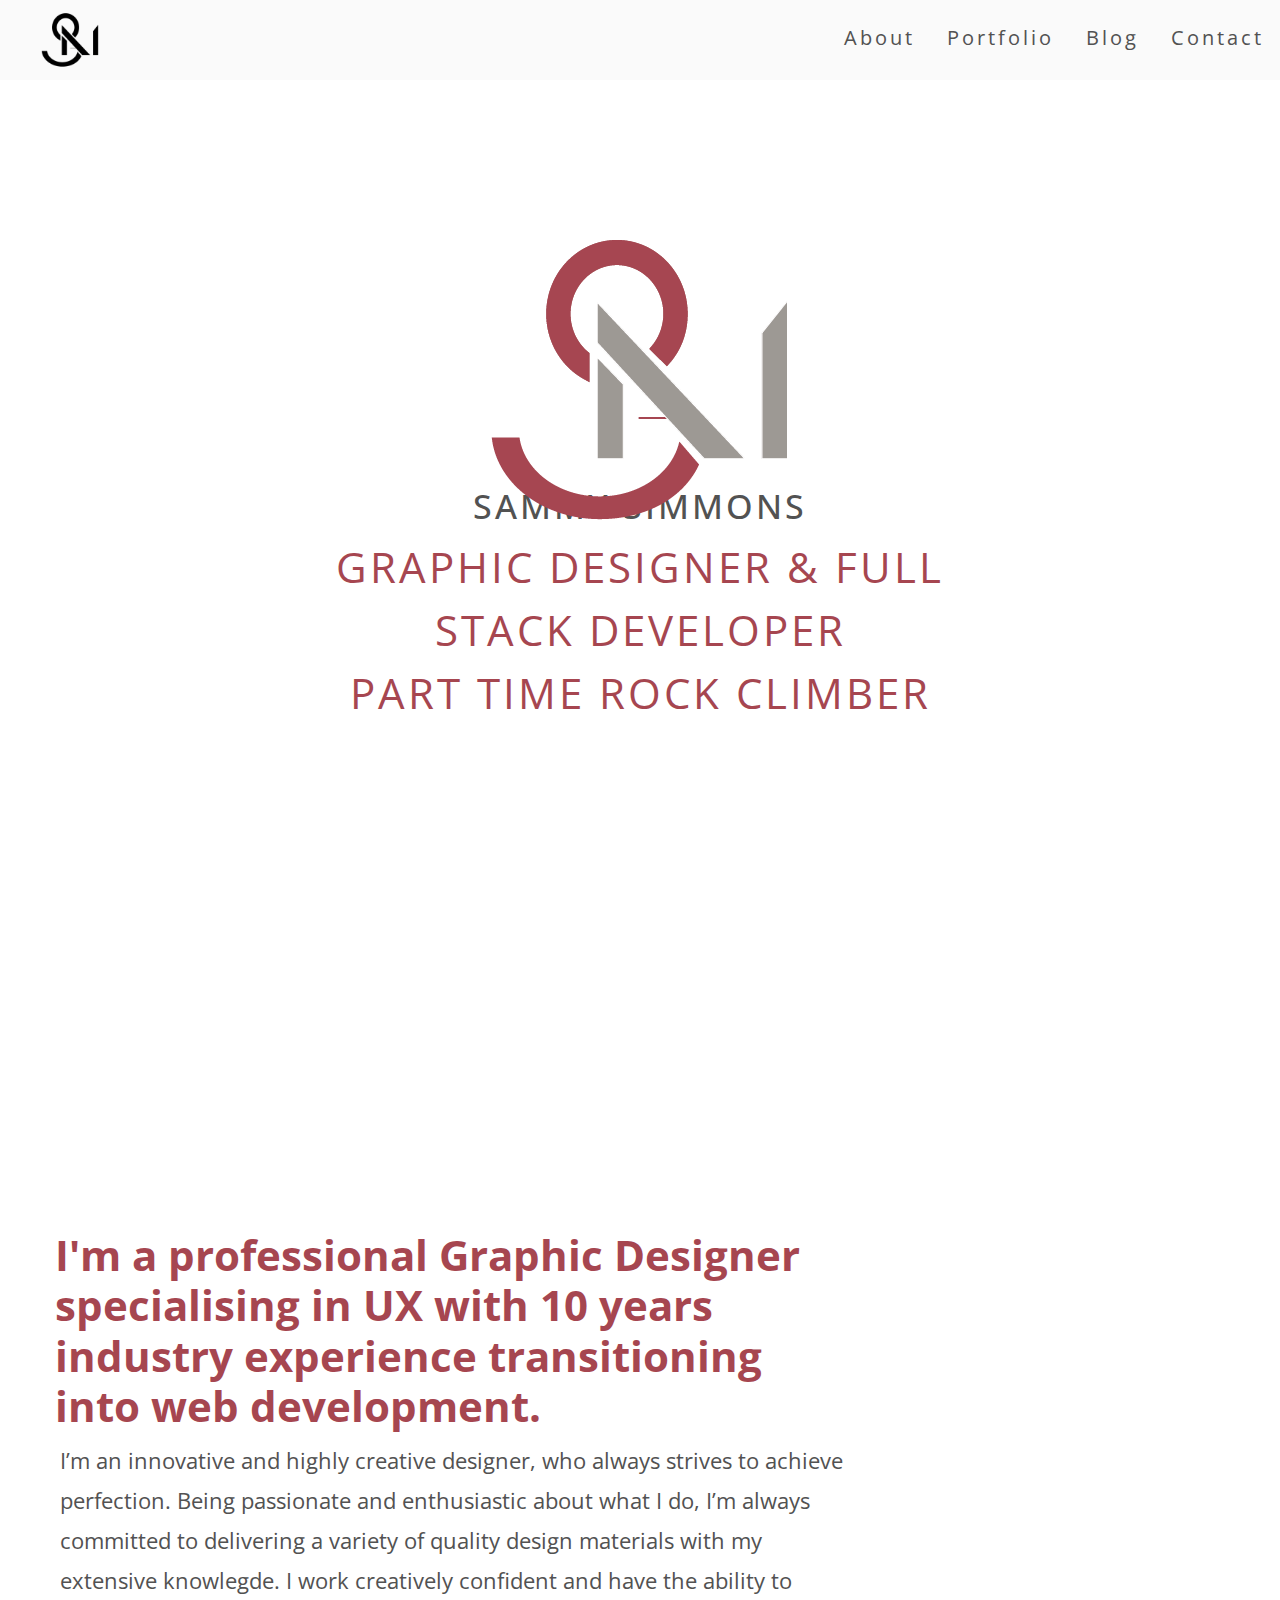
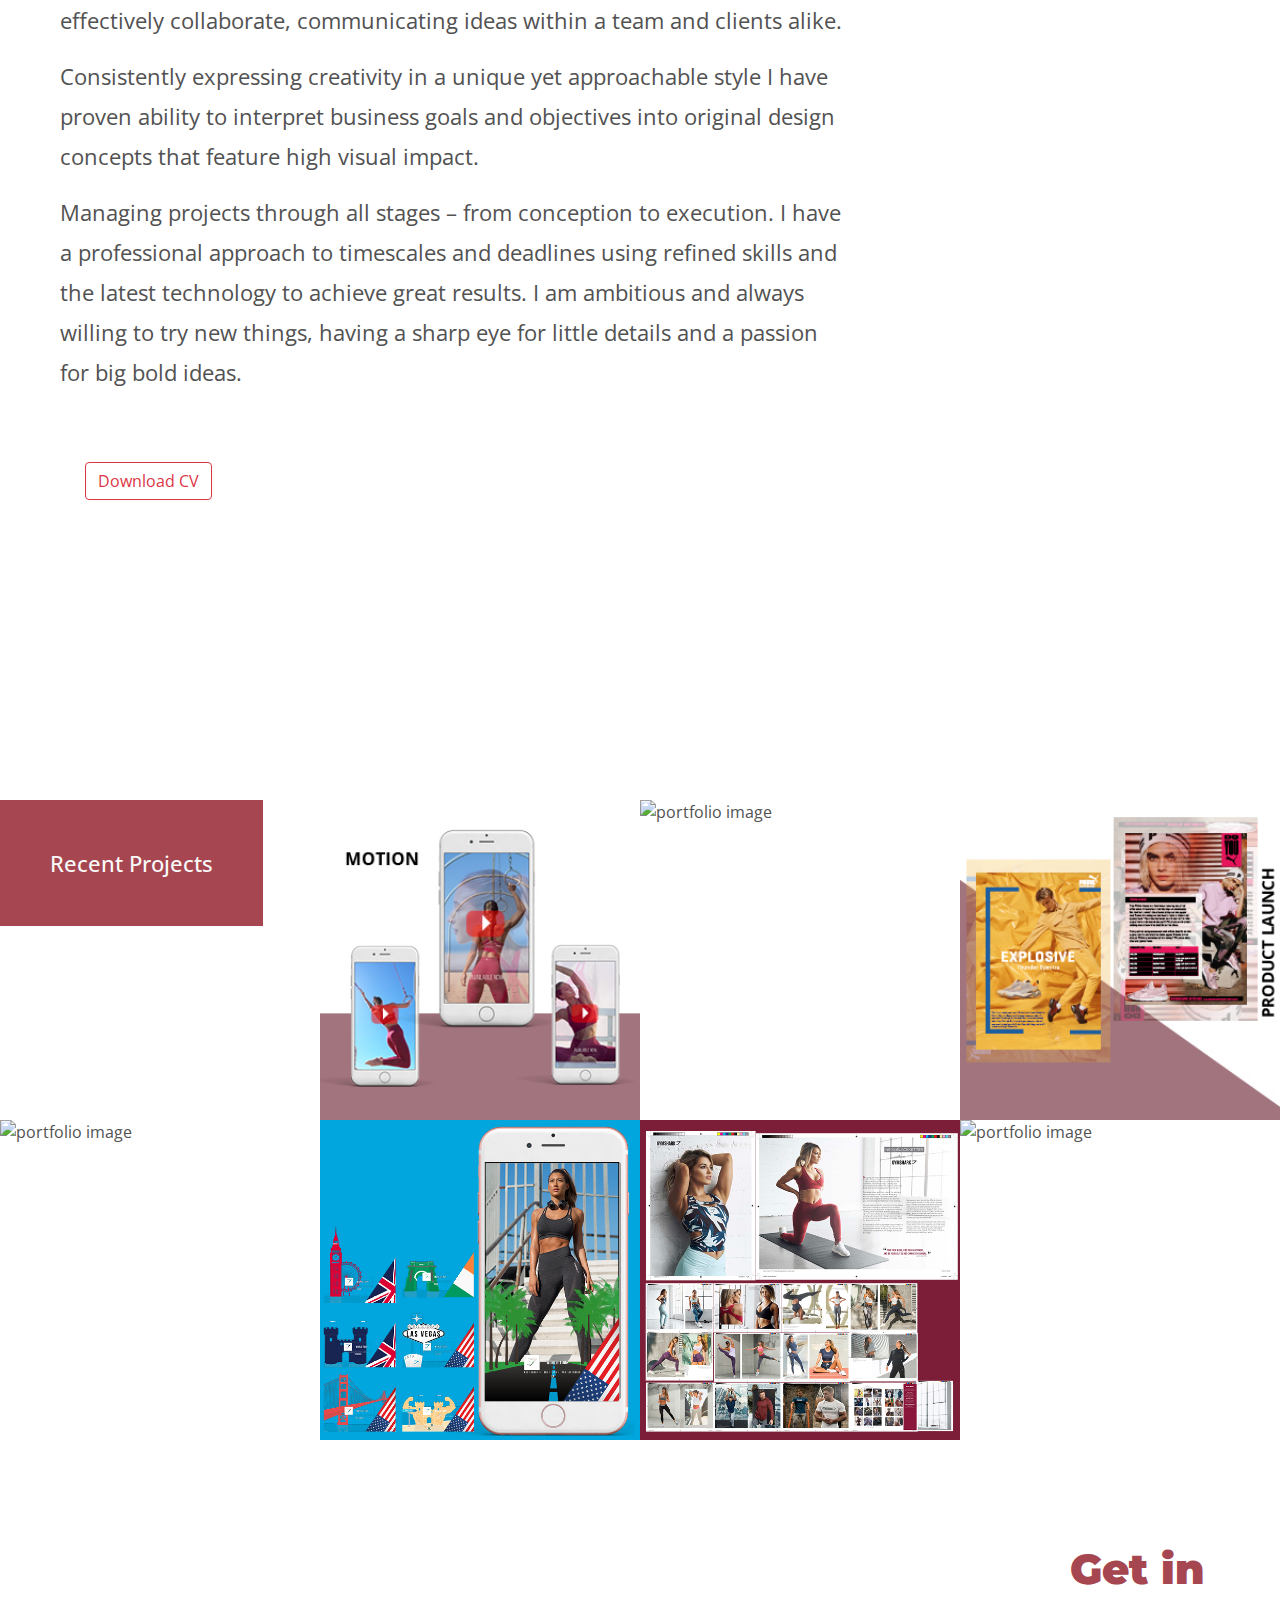
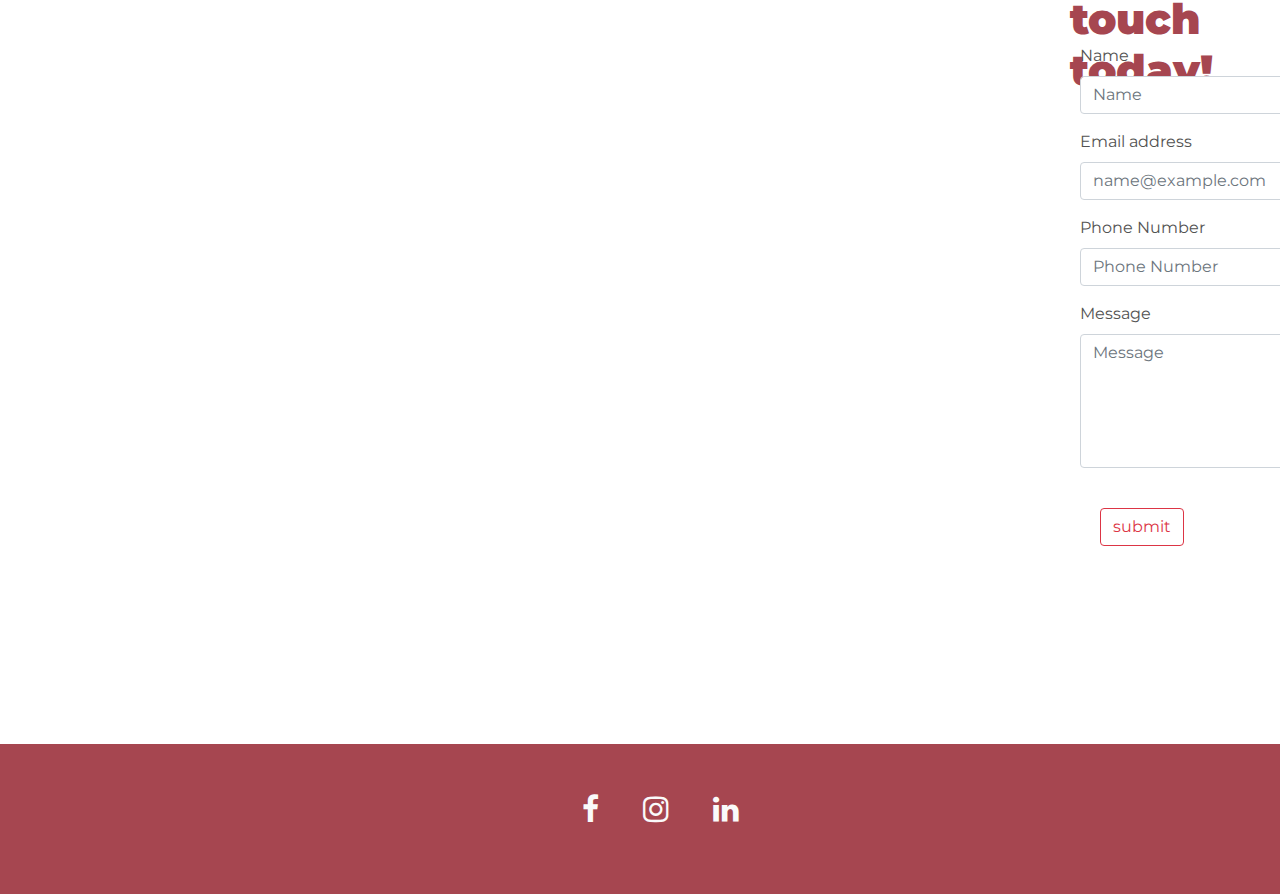
==== commit cad54c96: "inital commit" ====
--- a/index.html
+++ b/index.html
@@ -83,71 +83,59 @@
             </div>
 
         </div>
+        <!--
         <p> Skill percentages here</p>
-
+        -->
 
 
     </section>
 
 
     <section class="folio">
-        <div>
-            <h2 class="recent-projects">Recent Projects</h2>
-        </div>
+
         <div class="portfolio">
+
             <img src="../images/web-port20.jpg" alt="portfolio image">
-            <h5>London Puma Pop-up store</h5>
+            <h5>Recent Projects</h5>
         </div>
 
-        <div class="portfolio ">
+        <div class="portfolio">
             <img src="../images/web-port3.jpg" alt="portfolio image">
-            <h5>London Puma Pop-up store</h5>
         </div>
 
-        <div class="portfolio ">
+        <div class="portfolio">
             <img src="../images/web-port8.jpg" alt="portfolio image">
-            <h5>London Puma Pop-up store</h5>
         </div>
 
         <div class="portfolio ">
             <img src="../images/web-port5.jpg " alt="portfolio image ">
-            <h5>London Puma Pop-up store</h5>
         </div>
 
         <div class="portfolio ">
             <img src="../images/web-port7.jpg " alt="portfolio image ">
-            <h5>London Puma Pop-up store</h5>
         </div>
 
         <div class="portfolio ">
             <img src="../images/web-port13.jpg " alt="portfolio image ">
-            <h5>London Puma Pop-up store</h5>
         </div>
 
 
         <div class="portfolio ">
             <img src="../images/web-port19.jpg " alt="portfolio image ">
-            <h5>London Puma Pop-up store</h5>
         </div>
-
-
 
         <div class="portfolio ">
             <img src="../images/web-port21.jpg " alt="portfolio image ">
-            <h5>London Puma Pop-up store</h5>
         </div>
 
 
 
 
-        <section class="coontainer-fluid">
+        <section>
+            <div class="row ">
+                <h4>Get in touch today!</h4>
+                <form>
 
-            <h4>Get in touch today!</h4>
-            <div class="row ">
-
-
-
-                <form>
                     <div class="form-group ">
                         <label for="exampleFormControlInput1 ">Name</label>
                         <input type="text " class="form-control " id="exampleFormControlInput1 " placeholder="Name " required>
@@ -167,53 +155,12 @@
                     <div class="submit ">
                         <button type="submit " class="btn btn-outline-danger ">submit</button>
                     </div>
-                </form>
-                <div class="info ">
-                    <p class="key ">
-                        Name:
-                    </p>
-                    <p class="value ">
-                        Samantha Simmons
-                        <p>
-                </div>
-                <div class="info ">
-                    <p class="key ">
-                        Phone Number:
-                    </p>
-                    <p class="value ">
-                        07727 093506
-                        <p>
-                </div>
-                <div class="info ">
-                    <p class="key ">
-                        Email:
-                    </p>
-                    <p class="value ">
-                        sammysimmons274@gmail.com
-                        <p>
-                </div>
-                <div class="info ">
-                    <p class="key ">
-                        University Degree:
-                    </p>
-                    <p class="value ">
-                        Visual Communication - Graphic Communication Birmingham City Unversity (BA Hons)
-                        <p>
-                </div>
-            </div>
-
 
             </div>
             </form>
 
 
-            </div>
 
-            </div>
-
-
-            <p class="quote ">"Design make communication visible, by giving visual form to information through words and image. "
-            </p>
 
 
             <div id="contact"> </div>
--- a/assets/style.css
+++ b/assets/style.css
@@ -1,345 +1,354 @@
-        @import url('https://fonts.googleapis.com/css?family=Montserrat:100,200,300,400,500|Open+Sans:300,400,500,600,700,800,900,1100');
-body,
-html {
-    font-family: "open sans";
-    color: rgb(82, 82, 82);
-    height: 100%;
-    width: 100%;
-    margin: 0;
-}
-
-
-/*------------------------------------------Header-----*/
-
-.nav-bar {
-    position: fixed;
-    z-index: 100;
-    top: 0;
-    width: 100%;
-    background-color: #fafafa;
-}
-
-.nav-item {
-    position: sticky;
-    line-height: 60px;
-}
-
-.nav-link {
-    position: relative;
-    font-size: 20px;
-    letter-spacing: 3px;
-    color: inherit;
-}
-
-.nav-link:hover {
-    color: #A64650;
-}
-
-.nav-logo {
-    margin-left: 30px;
-    float: left;
-    width: 80px;
-    height: auto;
-}
-
-.intro {
-    color: #A64650;
-    font-size: 42px;
-    font-weight: 400;
-}
-
-h1 {
-    font-size: 34px;
-    scale: auto;
-}
-
-.hero-text {
-    position: absolute;
-    margin: 0 auto;
-    left: 0;
-    right: 0;
-    font-family: "open sans";
-    text-transform: uppercase;
-    letter-spacing: 3px;
-    text-align: center;
-    align-content: inherit;
-    top: 54%;
-    width: 50%;
-    height: auto;
-    scale: auto;
-    color: rgb(82, 82, 82);
-}
-
-#logo {
-    position: absolute;
-    margin: 0 auto;
-    left: 0;
-    right: 0;
-    top: 18%;
-    max-width: 100%;
-}
-
-
-/*------------------------------------------About-----*/
-
-h3 {
-    color: #A64650;
-    font-size: 42px;
-    padding-left: 10px;
-}
-
-.info {
-    padding-top: 30px;
-    padding-left: 30px;
-    line-height: 40px;
-    font-size: 22px;
-}
-
-.introduction {
-    padding-left: 15px;
-}
-
-.cv-download {
-    position: relative;
-    margin-top: 50px;
-    margin-left: 30px;
-    height: 20px;
-    width: auto;
-}
-
-
-/*------------------------------------------Skills----*/
-
-
-/*------------------------------------------portfolio----*/
-
-div .recent-projects {
-    height: 150px;
-    width: auto;
-    background-color: #A64650;
-}
-
-h2 {
-    padding-top: 50px;
-    padding-left: 30px;
-    color: #fafafa;
-    font-size: 42px;
-    font-weight: 900;
-    font-family: "montserrat";
-}
-
-.portfolio {
-    display: block;
-    height: auto;
-}
-
-.portfolio img {
-    position: relative;
-    float: left;
-    width: 60%;
-    transition: all 0.5s ease-in-out;
-    display: block;
-}
-
-.portfolio:hover {
-    opacity: 20%;
-    transition: .5s ease;
-}
-
-h5 {
-    color: #A64650;
-    font-family: "montserrat";
-    font-size: 20px;
-}
-
-
-/*------------------------------------------quote breaker ----*/
-
-.quote {
-    position: absolute;
-    margin: 0 auto;
-    left: 0;
-    right: 0;
-    padding-top: 350px;
-    font-family: "montserrat";
-    font-size: 40px;
-    font-weight: 600;
-    text-transform: uppercase;
-    letter-spacing: 3px;
-    text-align: center;
-    align-content: inherit;
-    height: auto;
-    scale: auto;
-    color: #A64650;
-}
-
-
-/*------------------------------------------contact----*/
-
-h4 {
-    font-family: "Montserrat";
-    margin-top: 30px;
-    margin-left: 35px;
-    margin-bottom: 20px;
-    font-size: 42px;
-    font-weight: 900;
-    ;
-}
-
-form {
-    font-family: "Montserrat";
-    margin-left: 20px;
-    width: 1500px;
-}
-
-.submit,
-.btn {
-    margin-top: 20px;
-    margin-left: 10px;
-    margin-bottom: 20px;
-    width: auto;
-}
-
-
-/*------------------------------------------Footer----*/
-
-footer {
-    background-color: #A64650;
-    height: 150px;
-}
-
-.social {
-    text-align: center;
-}
-
-.social li {
-    display: inline;
-}
-
-.social i {
-    font-size: 50px;
-    padding: 20px;
-    color: #fafafa;
-}
-
-
-/*------------media imagery--------*/
-
-@media (min-width: 375px) {
-    #hero-image {
-        height: 1200px;
-        width: 100%;
-        background: url("../images/hero-image03.jpg") no-repeat center center;
-        background-attachment: fixed;
-    }
-    #about {
-        height: 1200px;
-        max-width: 100%;
-        background: url("../images/about-me.jpg") no-repeat center center;
-        background-size: cover;
-        overflow: hidden;
-    }
-    #contact {
-        height: 1200px;
-        width: 100%;
-        background: url("../images/Contact backing.jpg") no-repeat center center;
-        background-attachment: fixed;
-    }
-}
-
-@media (min-width:375px) {
-    .portfolio img {
-        width: 25%;
-    }
-}
-
-
-/*------------media mobile header--------*/
-
-@media (max-width:600px) {
-    .nav-logo {
-        width: 0px;
-        height: auto;
-        visibility: hidden;
-    }
-    .nav-link {
-        position: relative;
-        font-size: 10px;
-        line-height: 5px;
-    }
-    .nav {
-        align-content: center;
-        height: 60px;
-        width: 350px;
-    }
-    #hero-image {
-        background: url("../images/hero-image03.jpg") no-repeat;
-        background-size: 1200px;
-        background-position-x: left;
-        background-position-y: center;
-        background-attachment: fixed;
-    }
-    #logo {
-        max-width: 50%;
-    }
-    .intro {
-        align-content: center;
-        font-size: 16px;
-        font-weight: 600;
-    }
-    h1 {
-        font-size: 24px;
-    }
-    .hero-text {
-        margin: 0 auto;
-        left: 0;
-        right: 0;
-        font-family: "open sans";
-        text-transform: uppercase;
-        letter-spacing: 3px;
-        top: 44%;
-        width: 300px;
-    }
-    /*------------media mobile about--------*/
-    @media (max-width:600px) {
-        #about {
-            background: url("../images/about-me.jpg") no-repeat center center;
-            background-size: 1200px;
-            background-position-x: left;
-            background-position-y: center;
-            background-attachment: fixed;
-        }
-        h3 {
-            padding-top: 20px;
-            color: #A64650;
-            font-size: 18px;
-            width: 300px;
-            text-align: center;
-            padding-left: 0;
-            margin-block-end: 1.6rem;
-        }
-        .introduction {
-            padding-left: 0px;
-            column-count: 2;
-            column-width: 150px;
-            column-gap: 30px;
-            font-size: 14px;
-            width: 300px;
-            line-height: 18px;
-        }
-    }
-    /*------------media mobile about--------*/
-    @media (max-width:600px) {
-        h2 {
-            padding-top: 30px;
-            align-items: center;
-            color: #fafafa;
-            font-size: 24px;
-            font-weight: 900;
-            font-family: "montserrat";
-        }
-        div .recent-projects {
-            height: 100px;
-            width: auto;
-            background-color: #A64650;
-        }+                                                                        @import url('https://fonts.googleapis.com/css?family=Montserrat:100,200,300,400,500|Open+Sans:300,400,500,600,700,800,900,1100');
+                                                                body,
+                                                                html {
+                                                                    font-family: "open sans";
+                                                                    color: rgb(82, 82, 82);
+                                                                    height: 100%;
+                                                                    width: 100%;
+                                                                    margin: 0;
+                                                                }
+                                                                /*------------------------------------------Header-----*/
+                                                                
+                                                                .nav-bar {
+                                                                    position: fixed;
+                                                                    z-index: 100;
+                                                                    top: 0;
+                                                                    width: 100%;
+                                                                    background-color: #fafafa;
+                                                                }
+                                                                
+                                                                .nav-item {
+                                                                    position: sticky;
+                                                                    line-height: 60px;
+                                                                }
+                                                                
+                                                                .nav-link {
+                                                                    position: relative;
+                                                                    font-size: 20px;
+                                                                    letter-spacing: 3px;
+                                                                    color: inherit;
+                                                                }
+                                                                
+                                                                .nav-link:hover {
+                                                                    color: #A64650;
+                                                                }
+                                                                
+                                                                .nav-logo {
+                                                                    margin-left: 30px;
+                                                                    float: left;
+                                                                    width: 80px;
+                                                                    height: auto;
+                                                                }
+                                                                
+                                                                .intro {
+                                                                    color: #A64650;
+                                                                    font-size: 42px;
+                                                                    font-weight: 400;
+                                                                }
+                                                                
+                                                                h1 {
+                                                                    font-size: 34px;
+                                                                    scale: auto;
+                                                                }
+                                                                
+                                                                .hero-text {
+                                                                    position: absolute;
+                                                                    margin: 0 auto;
+                                                                    left: 0;
+                                                                    right: 0;
+                                                                    font-family: "open sans";
+                                                                    text-transform: uppercase;
+                                                                    letter-spacing: 3px;
+                                                                    text-align: center;
+                                                                    align-content: inherit;
+                                                                    top: 54%;
+                                                                    width: 50%;
+                                                                    height: auto;
+                                                                    scale: auto;
+                                                                    color: rgb(82, 82, 82);
+                                                                }
+                                                                
+                                                                #logo {
+                                                                    position: absolute;
+                                                                    margin: 0 auto;
+                                                                    left: 0;
+                                                                    right: 0;
+                                                                    top: 18%;
+                                                                    max-width: 100%;
+                                                                }
+                                                                /*------------------------------------------About-----*/
+                                                                
+                                                                h3 {
+                                                                    color: #A64650;
+                                                                    font-size: 42px;
+                                                                    padding-left: 10px;
+                                                                }
+                                                                
+                                                                .info {
+                                                                    padding-top: 30px;
+                                                                    padding-left: 30px;
+                                                                    line-height: 40px;
+                                                                    font-size: 22px;
+                                                                }
+                                                                
+                                                                .introduction {
+                                                                    padding-left: 15px;
+                                                                }
+                                                                
+                                                                .cv-download {
+                                                                    position: relative;
+                                                                    margin-top: 50px;
+                                                                    margin-left: 30px;
+                                                                    height: 20px;
+                                                                    width: auto;
+                                                                }
+                                                                /*------------------------------------------Skills----*/
+                                                                /*------------------------------------------portfolio----*/
+                                                                
+                                                                .portfolio img {
+                                                                    position: relative;
+                                                                    z-index: -1;
+                                                                    float: left;
+                                                                    width: 60%;
+                                                                    display: block;
+                                                                }
+                                                                
+                                                                h5 {
+                                                                    color: #fafafa;
+                                                                    font-size: 22px;
+                                                                    position: absolute;
+                                                                    background: #A64650;
+                                                                    padding: 50px;
+                                                                }
+                                                                /*------------------------------------------contact----*/
+                                                                
+                                                                h4 {
+                                                                    position: absolute;
+                                                                    color: #A64650;
+                                                                    font-family: "Montserrat";
+                                                                    margin-top: 400px;
+                                                                    margin-left: 110px;
+                                                                    font-size: 42px;
+                                                                    font-weight: 900;
+                                                                    ;
+                                                                }
+                                                                
+                                                                form {
+                                                                    margin-top: 500px;
+                                                                    padding-left: 100px;
+                                                                    position: absolute;
+                                                                    font-family: "Montserrat";
+                                                                    margin-left: 20px;
+                                                                    width: 1500px;
+                                                                }
+                                                                
+                                                                .submit,
+                                                                .btn {
+                                                                    margin-top: 20px;
+                                                                    margin-left: 10px;
+                                                                    margin-bottom: 20px;
+                                                                    width: auto;
+                                                                }
+                                                                /*------------------------------------------Footer----*/
+                                                                
+                                                                footer {
+                                                                    background-color: #A64650;
+                                                                    height: 150px;
+                                                                }
+                                                                
+                                                                .social {
+                                                                    text-align: center;
+                                                                }
+                                                                
+                                                                .social li {
+                                                                    display: inline;
+                                                                }
+                                                                
+                                                                .social i {
+                                                                    font-size: 30px;
+                                                                    margin-top: 30px;
+                                                                    padding: 20px;
+                                                                    color: #fafafa;
+                                                                }
+                                                                /*------------media imagery--------*/
+                                                                
+                                                                @media (min-width: 375px) {
+                                                                    #hero-image {
+                                                                        height: 1200px;
+                                                                        width: 100%;
+                                                                        background: url("../images/hero-image03.jpg") no-repeat center center;
+                                                                        background-attachment: fixed;
+                                                                    }
+                                                                    #about {
+                                                                        height: 1200px;
+                                                                        max-width: 100%;
+                                                                        background: url("../images/about-me.jpg") no-repeat center center;
+                                                                        background-size: cover;
+                                                                        overflow: hidden;
+                                                                    }
+                                                                    #contact {
+                                                                        height: 1200px;
+                                                                        width: 100%;
+                                                                        background: url("../images/Contact backing.jpg") no-repeat center center;
+                                                                        background-attachment: fixed;
+                                                                    }
+                                                                }
+                                                                
+                                                                @media (min-width:375px) {
+                                                                    .portfolio img {
+                                                                        width: 25%;
+                                                                    }
+                                                                }
+                                                                /*------------media mobile header--------*/
+                                                                
+                                                                @media (max-width:600px) {
+                                                                    .nav-logo {
+                                                                        width: 0px;
+                                                                        height: auto;
+                                                                        visibility: hidden;
+                                                                    }
+                                                                    .nav-link {
+                                                                        position: relative;
+                                                                        font-size: 10px;
+                                                                        line-height: 5px;
+                                                                    }
+                                                                    .nav {
+                                                                        align-content: center;
+                                                                        height: 60px;
+                                                                        width: 350px;
+                                                                    }
+                                                                    #hero-image {
+                                                                        background: url("../images/hero-image03.jpg") no-repeat;
+                                                                        background-size: 1200px;
+                                                                        background-position-x: left;
+                                                                        background-position-y: center;
+                                                                        background-attachment: fixed;
+                                                                    }
+                                                                    #logo {
+                                                                        max-width: 50%;
+                                                                    }
+                                                                    .intro {
+                                                                        align-content: center;
+                                                                        font-size: 16px;
+                                                                        font-weight: 600;
+                                                                    }
+                                                                    h1 {
+                                                                        font-size: 24px;
+                                                                    }
+                                                                    .hero-text {
+                                                                        margin: 0 auto;
+                                                                        left: 0;
+                                                                        right: 0;
+                                                                        font-family: "open sans";
+                                                                        text-transform: uppercase;
+                                                                        letter-spacing: 3px;
+                                                                        top: 44%;
+                                                                        width: 300px;
+                                                                    }
+                                                                    /*------------media mobile about--------*/
+                                                                    @media (max-width:600px) {
+                                                                        #about {
+                                                                            background: url("../images/about-me.jpg") no-repeat center center;
+                                                                            background-size: 1200px;
+                                                                            background-position-x: left;
+                                                                            background-position-y: center;
+                                                                            background-attachment: fixed;
+                                                                        }
+                                                                        h3 {
+                                                                            padding-top: 20px;
+                                                                            color: #A64650;
+                                                                            font-size: 18px;
+                                                                            width: 300px;
+                                                                            text-align: center;
+                                                                            padding-left: 0;
+                                                                            margin-block-end: 1.6rem;
+                                                                        }
+                                                                        .introduction {
+                                                                            padding-left: 0px;
+                                                                            column-count: 2;
+                                                                            column-width: 150px;
+                                                                            column-gap: 30px;
+                                                                            font-size: 14px;
+                                                                            width: 300px;
+                                                                            line-height: 18px;
+                                                                        }
+                                                                    }
+                                                                    /*------------media mobile about--------*/
+                                                                    @media (max-width:600px) {
+                                                                        h2 {
+                                                                            padding-top: 30px;
+                                                                            align-items: center;
+                                                                            color: #fafafa;
+                                                                            font-size: 24px;
+                                                                            font-weight: 900;
+                                                                            font-family: "montserrat";
+                                                                        }
+                                                                        div .recent-projects {
+                                                                            height: 100px;
+                                                                            width: auto;
+                                                                            background-color: #A64650;
+                                                                        }
+                                                                        /*------------media mobile portfolio--------*/
+                                                                        @media (max-width:500px) {
+                                                                            .portfolio img {
+                                                                                position: relative;
+                                                                                float: left;
+                                                                                width: 50%;
+                                                                                display: block;
+                                                                            }
+                                                                            h5 {
+                                                                                color: #fafafa;
+                                                                                font-size: 12px;
+                                                                                position: absolute;
+                                                                                background: #A64650;
+                                                                                padding: 18px;
+                                                                            }
+                                                                        }
+                                                                        /*------------media mobile contact--------*/
+                                                                        @media (max-width:600px) {
+                                                                            #contact {
+                                                                                background: url("../images/Contact backing.jpg") no-repeat center center;
+                                                                                background-size: 1600px;
+                                                                                background-position-x: left;
+                                                                                background-position-y: center;
+                                                                                background-attachment: fixed;
+                                                                            }
+                                                                            h4 {
+                                                                                position: absolute;
+                                                                                color: #A64650;
+                                                                                font-family: "Montserrat";
+                                                                                margin-top: 60px;
+                                                                                margin-left: 40px;
+                                                                                font-size: 24px;
+                                                                                font-weight: 900;
+                                                                                ;
+                                                                            }
+                                                                            form {
+                                                                                margin-top: 100px;
+                                                                                padding-left: 20px;
+                                                                                position: absolute;
+                                                                                font-family: "Montserrat";
+                                                                                margin-left: 20px;
+                                                                                width: 350px;
+                                                                            }
+                                                                            .submit,
+                                                                            .btn {
+                                                                                margin-top: 20px;
+                                                                                margin-left: 10px;
+                                                                                margin-bottom: 20px;
+                                                                                width: auto;
+                                                                            }
+                                                                        }
+                                                                        /*------------media mobile footer--------*/
+                                                                        @media (max-width:600px) {
+                                                                            footer {
+                                                                                background-color: #A64650;
+                                                                                height: 100px;
+                                                                            }
+                                                                            .social i {
+                                                                                display: inline;
+                                                                                font-size: 20px;
+                                                                                color: #fafafa;
+                                                                                width: 300px;
+                                                                            }
+                                                                        }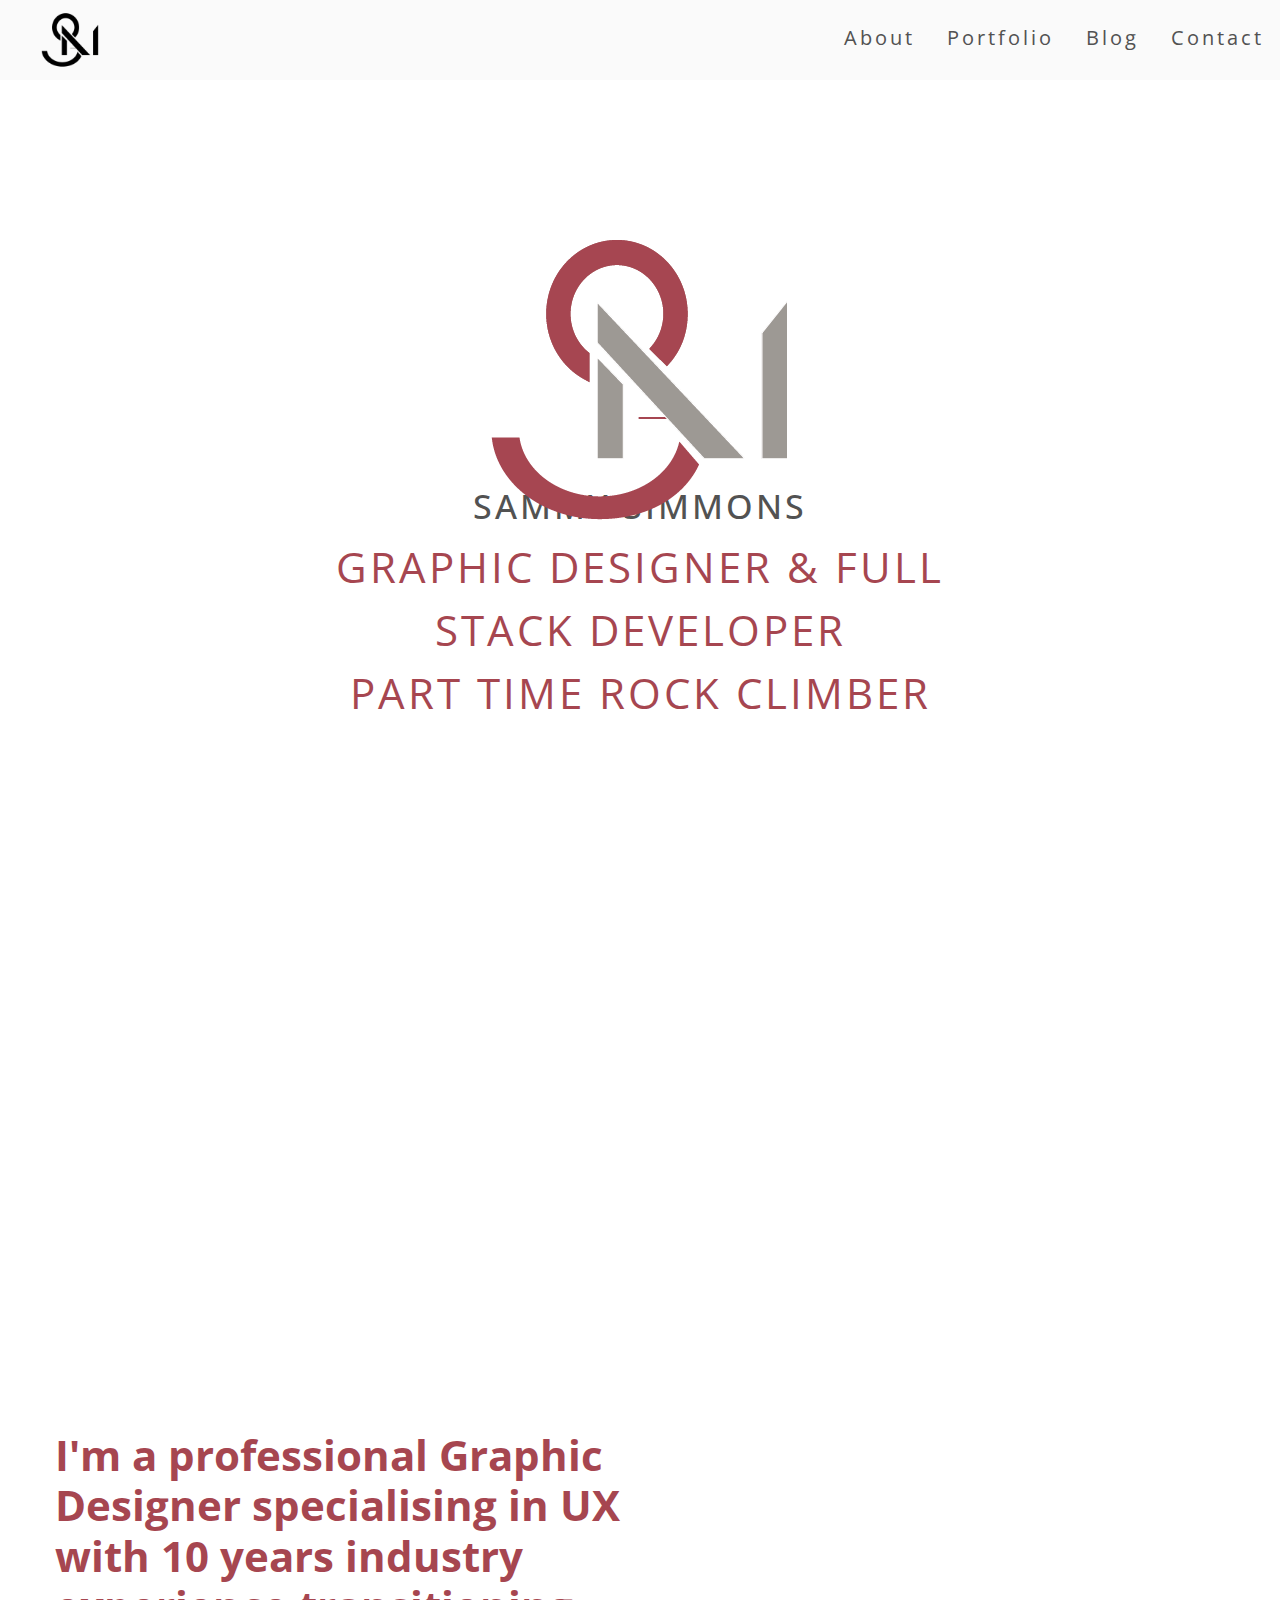
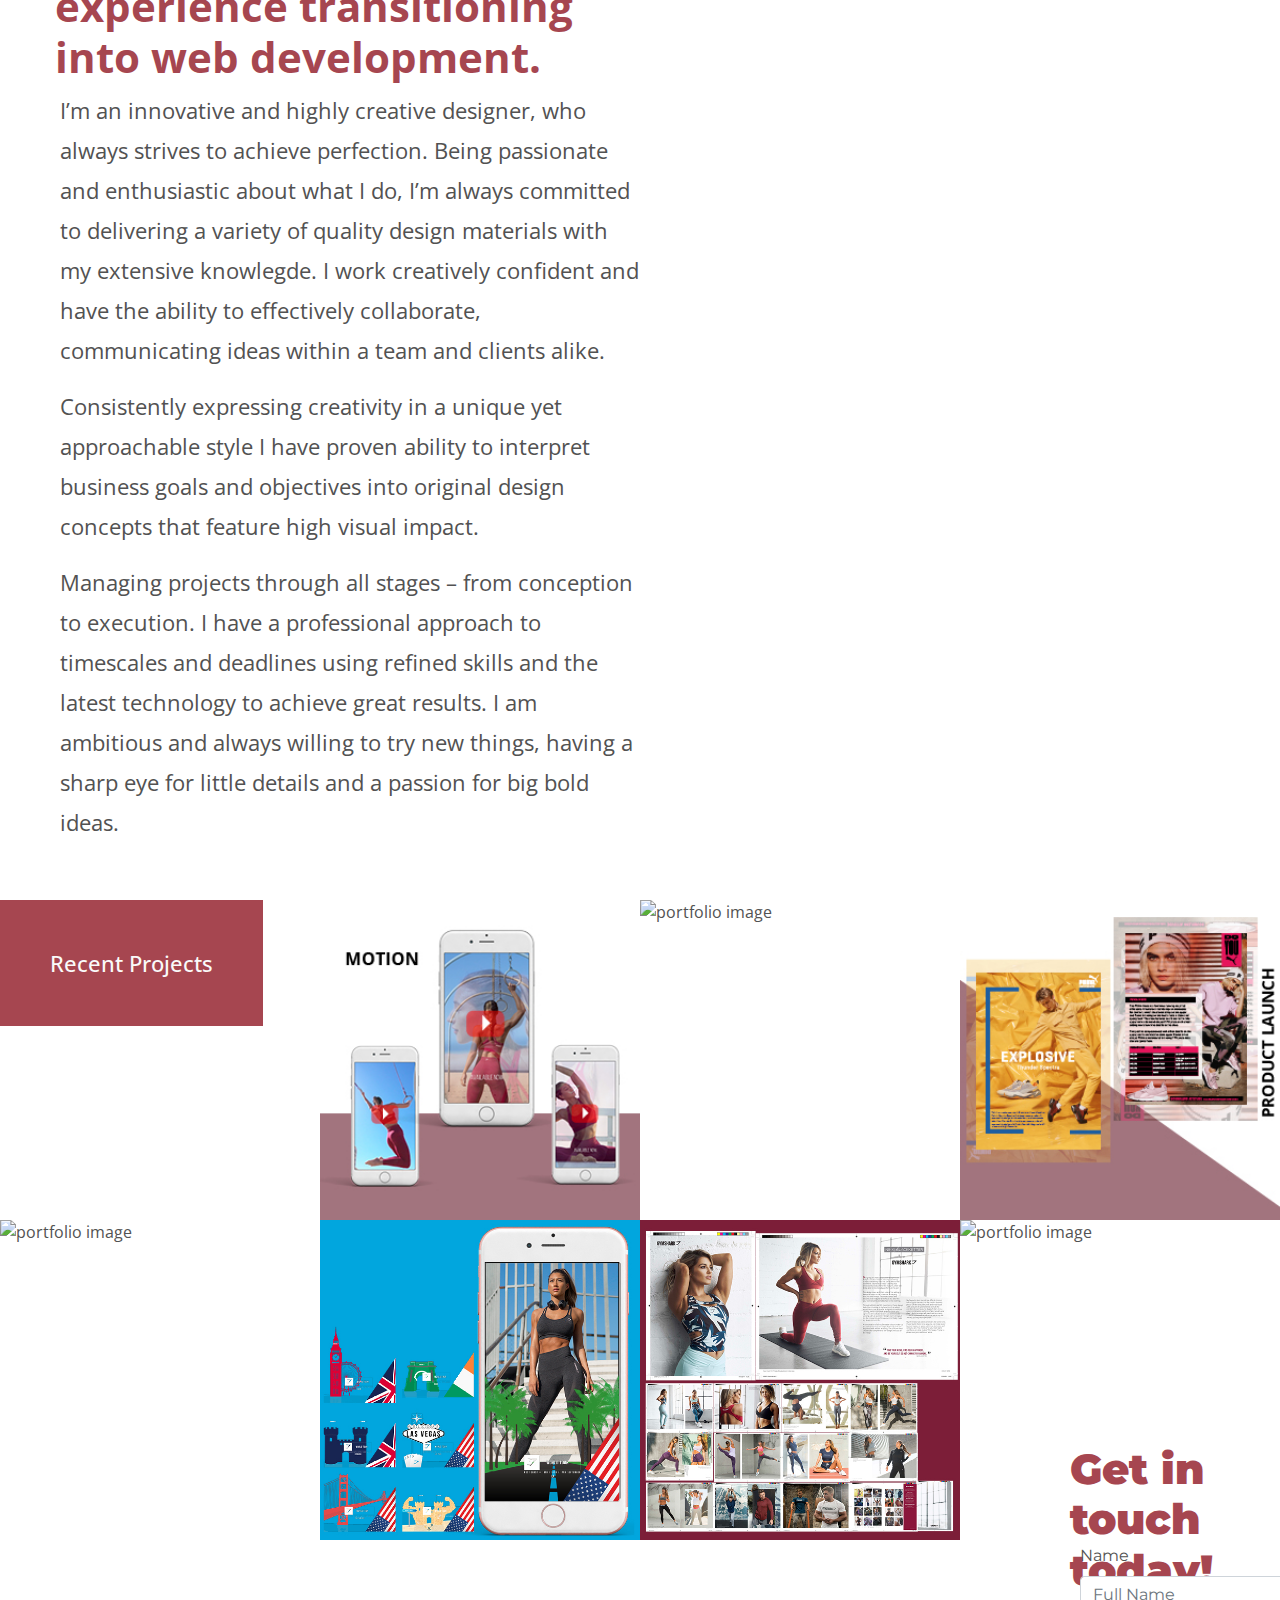
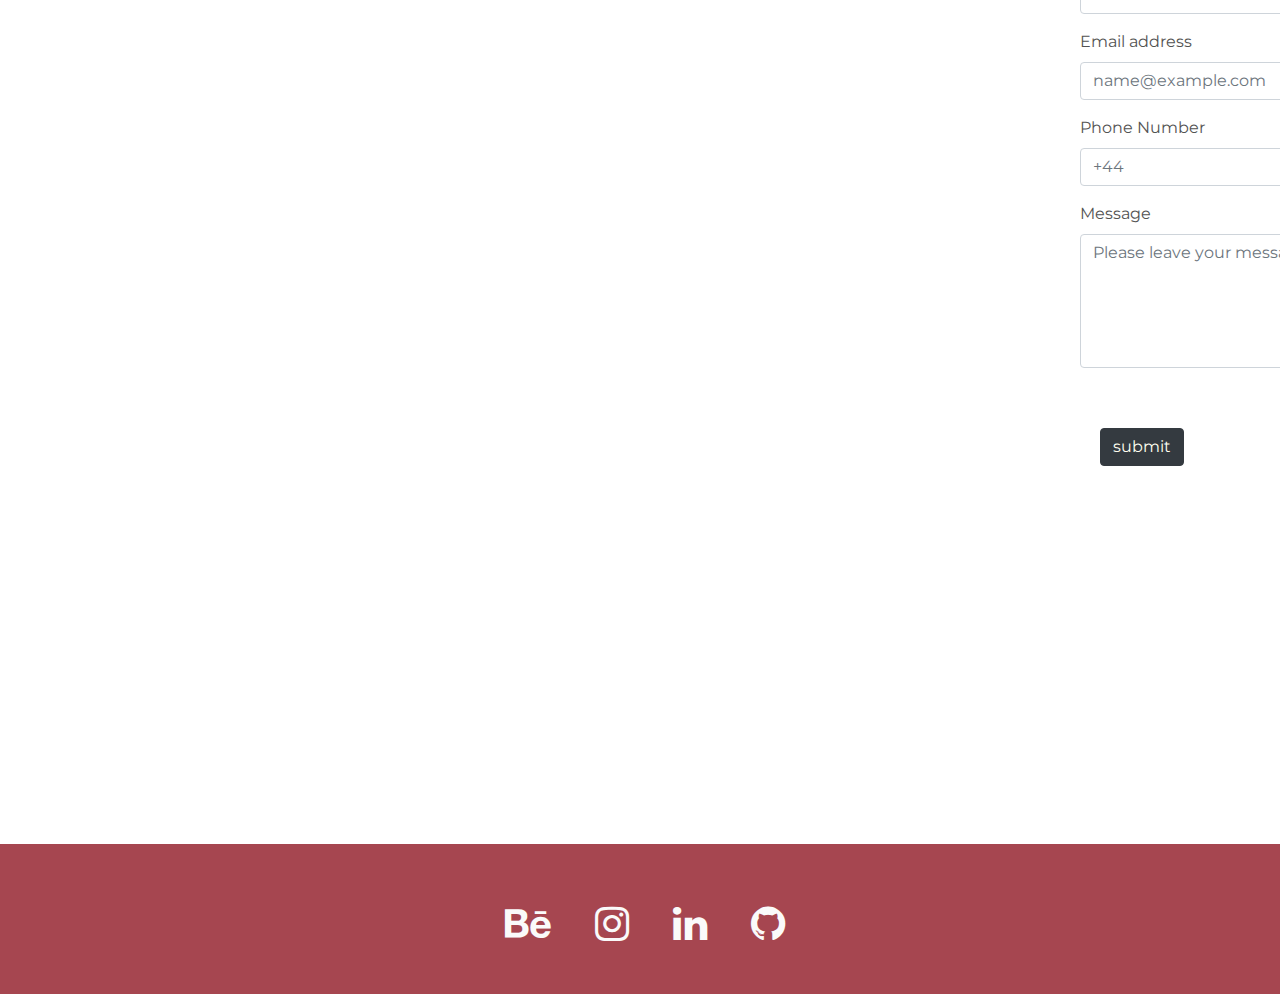
==== commit 2dcae7e6: "Finalised project amends" ====
--- a/index.html
+++ b/index.html
@@ -26,7 +26,7 @@
                     <a class="nav-link" href="#about">About </a>
                 </li>
                 <li class="nav-item">
-                    <a class="nav-link" href="#portfolio">Portfolio</a>
+                    <a class="nav-link" href="#projects">Portfolio</a>
                 </li>
                 <li class="nav-item">
                     <a class="nav-link" href="blog.html">Blog</a>
@@ -58,7 +58,7 @@
     <section>
         <div id="about">
             <div class="info">
-                <div class="col-8">
+                <div class="col-6">
                     <h3>
                         <Strong>I'm a professional Graphic Designer specialising in UX with 10 years industry experience transitioning into web development.</Strong>
                     </h3>
@@ -70,75 +70,121 @@
                     <p class="introduction">Managing projects through all stages – from conception to execution. I have a professional approach to timescales and deadlines using refined skills and the latest technology to achieve great results. I am ambitious and always willing
                         to try new things, having a sharp eye for little details and a passion for big bold ideas.</p>
 
+
+                    <div class="percentage">
+                        <svg viewBox="0 0 40 40" class="circular-chart">
+                                    <path class="circle"
+                                      stroke-dasharray="90, 100"
+                                      d="M18 2.0845
+                                      a 16 16 0 0 1 0 32
+                                      a 16 16 0 0 1 0 -32"
+                                    />
+                                  </svg>
+
+                        <p class="skill">Photoshop</p>
+
+                        <svg viewBox="0 0 40 40" class="circular-chart">
+                                <path class="circle"
+                                  stroke-dasharray="90, 100"
+                                  d="M18 2.0845
+                                  a 16 16 0 0 1 0 32
+                                  a 16 16 0 0 1 0 -32"
+                                />
+                              </svg>
+                        <p class="skill">Illustrator</p>
+                        <svg viewBox="0 0 40 40" class="circular-chart">
+                                <path class="circle"
+                                  stroke-dasharray="110, 100"
+                                  d="M18 2.0845
+                                  a 16 16 0 0 1 0 32
+                                  a 16 16 0 0 1 0 -32"
+                                />
+                              </svg>
+                        <p class="skill">In-design</p>
+                        <svg viewBox="0 0 40 40" class="circular-chart">
+                                <path class="circle"
+                                  stroke-dasharray="70, 100"
+                                  d="M18 2.0845
+                                  a 16 16 0 0 1 0 32
+                                  a 16 16 0 0 1 0 -32"
+                                />
+                              </svg>
+                        <p class="skill-small"> HTML</p>
+                        <svg viewBox="0 0 40 40" class="circular-chart">
+                                <path class="circle"
+                                  stroke-dasharray="70, 100"
+                                  d="M18 2.0845
+                                  a 16 16 0 0 1 0 32
+                                  a 16 16 0 0 1 0 -32"
+                                />
+                              </svg>
+                        <p class="skill-small">CSS</p>
+                    </div>
                     <a href="assets/SammySimmons_DEV.pdf" target="_blank">
                         <div class="cv-download">
-                            <button type="button" class="btn btn-outline-danger">Download CV</button>
+                            <button type="button" class="btn btn-dark">Download CV</button>
                         </div>
                     </a>
-
-
-
                 </div>
 
             </div>
 
         </div>
-        <!--
-        <p> Skill percentages here</p>
-        -->
+
+
 
 
     </section>
 
 
     <section class="folio">
-
-        <div class="portfolio">
-
-            <img src="../images/web-port20.jpg" alt="portfolio image">
-            <h5>Recent Projects</h5>
-        </div>
-
-        <div class="portfolio">
-            <img src="../images/web-port3.jpg" alt="portfolio image">
-        </div>
-
-        <div class="portfolio">
-            <img src="../images/web-port8.jpg" alt="portfolio image">
-        </div>
-
-        <div class="portfolio ">
-            <img src="../images/web-port5.jpg " alt="portfolio image ">
-        </div>
-
-        <div class="portfolio ">
-            <img src="../images/web-port7.jpg " alt="portfolio image ">
-        </div>
-
-        <div class="portfolio ">
-            <img src="../images/web-port13.jpg " alt="portfolio image ">
-        </div>
-
-
-        <div class="portfolio ">
-            <img src="../images/web-port19.jpg " alt="portfolio image ">
-        </div>
-
-        <div class="portfolio ">
-            <img src="../images/web-port21.jpg " alt="portfolio image ">
-        </div>
-
-
+        <div id="projects">
+            <div class="portfolio">
+
+                <img src="../images/web-port20.jpg" alt="portfolio image">
+                <h5>Recent Projects</h5>
+            </div>
+
+            <div class="portfolio">
+                <img src="../images/web-port3.jpg" alt="portfolio image">
+            </div>
+
+            <div class="portfolio">
+                <img src="../images/web-port8.jpg" alt="portfolio image">
+            </div>
+
+            <div class="portfolio ">
+                <img src="../images/web-port5.jpg " alt="portfolio image ">
+            </div>
+
+            <div class="portfolio ">
+                <img src="../images/web-port7.jpg " alt="portfolio image ">
+            </div>
+
+            <div class="portfolio ">
+                <img src="../images/web-port13.jpg " alt="portfolio image ">
+            </div>
+
+
+            <div class="portfolio ">
+                <img src="../images/web-port19.jpg " alt="portfolio image ">
+            </div>
+
+            <div class="portfolio ">
+                <img src="../images/web-port21.jpg " alt="portfolio image ">
+            </div>
+
+        </div>
 
 
         <section>
             <div class="row ">
                 <h4>Get in touch today!</h4>
-                <form>
+                <form action="mailto:sammysimmons274@gmail.com" method="POST">
 
                     <div class="form-group ">
                         <label for="exampleFormControlInput1 ">Name</label>
-                        <input type="text " class="form-control " id="exampleFormControlInput1 " placeholder="Name " required>
+                        <input type="text " class="form-control " id="exampleFormControlInput1 " placeholder="Full Name " required>
                     </div>
                     <div class="form-group ">
                         <label for="exampleFormControlInput1 ">Email address</label>
@@ -146,14 +192,14 @@
                     </div>
                     <div class="form-group ">
                         <label for="exampleFormControlInput1 ">Phone Number</label>
-                        <input type="text " class="form-control " id="exampleFormControlInput1 " placeholder="Phone Number " required>
+                        <input type="text " class="form-control " id="exampleFormControlInput1 " placeholder="+44 " required>
                     </div>
                     <div class="form-group ">
                         <label for="exampleFormControlTextarea1 ">Message</label>
-                        <textarea class="form-control " id="exampleFormControlTextarea1 " rows="5 " placeholder="Message " required></textarea>
+                        <textarea class="form-control " id="exampleFormControlTextarea1 " rows="5 " placeholder="Please leave your message here" required></textarea>
                     </div>
                     <div class="submit ">
-                        <button type="submit " class="btn btn-outline-danger ">submit</button>
+                        <button type="submit" value="send" class="btn btn-dark">submit</button>
                     </div>
 
             </div>
@@ -171,14 +217,14 @@
             <div>
                 <ul class="social ">
                     <li>
-                        <a href=" www.facebook.com/SamanthabryonDesigns " target="_blank ">
-                            <i class="fa fa-facebook " aria-hidden="true ">
+                        <a href="https://www.behance.net/samanthasimmons" target="_blank ">
+                            <i class="fa fa-behance " aria-hidden="true ">
                 </i>
                         </a>
                     </li>
 
                     <li>
-                        <a href="# " target="_blank ">
+                        <a href="https://www.instagram.com/creativddesign/" target="_blank ">
                             <i class="fa fa-instagram " aria-hidden="true ">
                     </i>
                         </a>
@@ -190,6 +236,14 @@
                         </i>
                         </a>
                     </li>
+
+                    <li>
+                        <a href="https://github.com/sammysimmons" target="_blank ">
+                            <i class="fa fa-github" aria-hidden="true ">
+                        </i>
+                        </a>
+                    </li>
+
                 </ul>
             </div>
         </footer>
--- a/assets/style.css
+++ b/assets/style.css
@@ -1,354 +1,457 @@
-                                                                        @import url('https://fonts.googleapis.com/css?family=Montserrat:100,200,300,400,500|Open+Sans:300,400,500,600,700,800,900,1100');
-                                                                body,
-                                                                html {
-                                                                    font-family: "open sans";
-                                                                    color: rgb(82, 82, 82);
-                                                                    height: 100%;
-                                                                    width: 100%;
-                                                                    margin: 0;
-                                                                }
-                                                                /*------------------------------------------Header-----*/
-                                                                
-                                                                .nav-bar {
-                                                                    position: fixed;
-                                                                    z-index: 100;
-                                                                    top: 0;
-                                                                    width: 100%;
-                                                                    background-color: #fafafa;
-                                                                }
-                                                                
-                                                                .nav-item {
-                                                                    position: sticky;
-                                                                    line-height: 60px;
-                                                                }
-                                                                
-                                                                .nav-link {
-                                                                    position: relative;
-                                                                    font-size: 20px;
-                                                                    letter-spacing: 3px;
-                                                                    color: inherit;
-                                                                }
-                                                                
-                                                                .nav-link:hover {
-                                                                    color: #A64650;
-                                                                }
-                                                                
-                                                                .nav-logo {
-                                                                    margin-left: 30px;
-                                                                    float: left;
-                                                                    width: 80px;
-                                                                    height: auto;
-                                                                }
-                                                                
-                                                                .intro {
-                                                                    color: #A64650;
-                                                                    font-size: 42px;
-                                                                    font-weight: 400;
-                                                                }
-                                                                
-                                                                h1 {
-                                                                    font-size: 34px;
-                                                                    scale: auto;
-                                                                }
-                                                                
-                                                                .hero-text {
-                                                                    position: absolute;
-                                                                    margin: 0 auto;
-                                                                    left: 0;
-                                                                    right: 0;
-                                                                    font-family: "open sans";
-                                                                    text-transform: uppercase;
-                                                                    letter-spacing: 3px;
-                                                                    text-align: center;
-                                                                    align-content: inherit;
-                                                                    top: 54%;
-                                                                    width: 50%;
-                                                                    height: auto;
-                                                                    scale: auto;
-                                                                    color: rgb(82, 82, 82);
-                                                                }
-                                                                
-                                                                #logo {
-                                                                    position: absolute;
-                                                                    margin: 0 auto;
-                                                                    left: 0;
-                                                                    right: 0;
-                                                                    top: 18%;
-                                                                    max-width: 100%;
-                                                                }
-                                                                /*------------------------------------------About-----*/
-                                                                
-                                                                h3 {
-                                                                    color: #A64650;
-                                                                    font-size: 42px;
-                                                                    padding-left: 10px;
-                                                                }
-                                                                
-                                                                .info {
-                                                                    padding-top: 30px;
-                                                                    padding-left: 30px;
-                                                                    line-height: 40px;
-                                                                    font-size: 22px;
-                                                                }
-                                                                
-                                                                .introduction {
-                                                                    padding-left: 15px;
-                                                                }
-                                                                
-                                                                .cv-download {
-                                                                    position: relative;
-                                                                    margin-top: 50px;
-                                                                    margin-left: 30px;
-                                                                    height: 20px;
-                                                                    width: auto;
-                                                                }
-                                                                /*------------------------------------------Skills----*/
-                                                                /*------------------------------------------portfolio----*/
-                                                                
-                                                                .portfolio img {
-                                                                    position: relative;
-                                                                    z-index: -1;
-                                                                    float: left;
-                                                                    width: 60%;
-                                                                    display: block;
-                                                                }
-                                                                
-                                                                h5 {
-                                                                    color: #fafafa;
-                                                                    font-size: 22px;
-                                                                    position: absolute;
-                                                                    background: #A64650;
-                                                                    padding: 50px;
-                                                                }
-                                                                /*------------------------------------------contact----*/
-                                                                
-                                                                h4 {
-                                                                    position: absolute;
-                                                                    color: #A64650;
-                                                                    font-family: "Montserrat";
-                                                                    margin-top: 400px;
-                                                                    margin-left: 110px;
-                                                                    font-size: 42px;
-                                                                    font-weight: 900;
-                                                                    ;
-                                                                }
-                                                                
-                                                                form {
-                                                                    margin-top: 500px;
-                                                                    padding-left: 100px;
-                                                                    position: absolute;
-                                                                    font-family: "Montserrat";
-                                                                    margin-left: 20px;
-                                                                    width: 1500px;
-                                                                }
-                                                                
-                                                                .submit,
-                                                                .btn {
-                                                                    margin-top: 20px;
-                                                                    margin-left: 10px;
-                                                                    margin-bottom: 20px;
-                                                                    width: auto;
-                                                                }
-                                                                /*------------------------------------------Footer----*/
-                                                                
-                                                                footer {
-                                                                    background-color: #A64650;
-                                                                    height: 150px;
-                                                                }
-                                                                
-                                                                .social {
-                                                                    text-align: center;
-                                                                }
-                                                                
-                                                                .social li {
-                                                                    display: inline;
-                                                                }
-                                                                
-                                                                .social i {
-                                                                    font-size: 30px;
-                                                                    margin-top: 30px;
-                                                                    padding: 20px;
-                                                                    color: #fafafa;
-                                                                }
-                                                                /*------------media imagery--------*/
-                                                                
-                                                                @media (min-width: 375px) {
-                                                                    #hero-image {
-                                                                        height: 1200px;
-                                                                        width: 100%;
-                                                                        background: url("../images/hero-image03.jpg") no-repeat center center;
-                                                                        background-attachment: fixed;
-                                                                    }
-                                                                    #about {
-                                                                        height: 1200px;
-                                                                        max-width: 100%;
-                                                                        background: url("../images/about-me.jpg") no-repeat center center;
-                                                                        background-size: cover;
-                                                                        overflow: hidden;
-                                                                    }
-                                                                    #contact {
-                                                                        height: 1200px;
-                                                                        width: 100%;
-                                                                        background: url("../images/Contact backing.jpg") no-repeat center center;
-                                                                        background-attachment: fixed;
-                                                                    }
-                                                                }
-                                                                
-                                                                @media (min-width:375px) {
-                                                                    .portfolio img {
-                                                                        width: 25%;
-                                                                    }
-                                                                }
-                                                                /*------------media mobile header--------*/
-                                                                
-                                                                @media (max-width:600px) {
-                                                                    .nav-logo {
-                                                                        width: 0px;
-                                                                        height: auto;
-                                                                        visibility: hidden;
-                                                                    }
-                                                                    .nav-link {
-                                                                        position: relative;
-                                                                        font-size: 10px;
-                                                                        line-height: 5px;
-                                                                    }
-                                                                    .nav {
-                                                                        align-content: center;
-                                                                        height: 60px;
-                                                                        width: 350px;
-                                                                    }
-                                                                    #hero-image {
-                                                                        background: url("../images/hero-image03.jpg") no-repeat;
-                                                                        background-size: 1200px;
-                                                                        background-position-x: left;
-                                                                        background-position-y: center;
-                                                                        background-attachment: fixed;
-                                                                    }
-                                                                    #logo {
-                                                                        max-width: 50%;
-                                                                    }
-                                                                    .intro {
-                                                                        align-content: center;
-                                                                        font-size: 16px;
-                                                                        font-weight: 600;
-                                                                    }
-                                                                    h1 {
-                                                                        font-size: 24px;
-                                                                    }
-                                                                    .hero-text {
-                                                                        margin: 0 auto;
-                                                                        left: 0;
-                                                                        right: 0;
-                                                                        font-family: "open sans";
-                                                                        text-transform: uppercase;
-                                                                        letter-spacing: 3px;
-                                                                        top: 44%;
-                                                                        width: 300px;
-                                                                    }
-                                                                    /*------------media mobile about--------*/
-                                                                    @media (max-width:600px) {
-                                                                        #about {
-                                                                            background: url("../images/about-me.jpg") no-repeat center center;
-                                                                            background-size: 1200px;
-                                                                            background-position-x: left;
-                                                                            background-position-y: center;
-                                                                            background-attachment: fixed;
-                                                                        }
-                                                                        h3 {
-                                                                            padding-top: 20px;
-                                                                            color: #A64650;
-                                                                            font-size: 18px;
-                                                                            width: 300px;
-                                                                            text-align: center;
-                                                                            padding-left: 0;
-                                                                            margin-block-end: 1.6rem;
-                                                                        }
-                                                                        .introduction {
-                                                                            padding-left: 0px;
-                                                                            column-count: 2;
-                                                                            column-width: 150px;
-                                                                            column-gap: 30px;
-                                                                            font-size: 14px;
-                                                                            width: 300px;
-                                                                            line-height: 18px;
-                                                                        }
-                                                                    }
-                                                                    /*------------media mobile about--------*/
-                                                                    @media (max-width:600px) {
-                                                                        h2 {
-                                                                            padding-top: 30px;
-                                                                            align-items: center;
-                                                                            color: #fafafa;
-                                                                            font-size: 24px;
-                                                                            font-weight: 900;
-                                                                            font-family: "montserrat";
-                                                                        }
-                                                                        div .recent-projects {
-                                                                            height: 100px;
-                                                                            width: auto;
-                                                                            background-color: #A64650;
-                                                                        }
-                                                                        /*------------media mobile portfolio--------*/
-                                                                        @media (max-width:500px) {
-                                                                            .portfolio img {
-                                                                                position: relative;
-                                                                                float: left;
-                                                                                width: 50%;
-                                                                                display: block;
-                                                                            }
-                                                                            h5 {
-                                                                                color: #fafafa;
-                                                                                font-size: 12px;
-                                                                                position: absolute;
-                                                                                background: #A64650;
-                                                                                padding: 18px;
-                                                                            }
-                                                                        }
-                                                                        /*------------media mobile contact--------*/
-                                                                        @media (max-width:600px) {
-                                                                            #contact {
-                                                                                background: url("../images/Contact backing.jpg") no-repeat center center;
-                                                                                background-size: 1600px;
-                                                                                background-position-x: left;
-                                                                                background-position-y: center;
-                                                                                background-attachment: fixed;
-                                                                            }
-                                                                            h4 {
-                                                                                position: absolute;
-                                                                                color: #A64650;
-                                                                                font-family: "Montserrat";
-                                                                                margin-top: 60px;
-                                                                                margin-left: 40px;
-                                                                                font-size: 24px;
-                                                                                font-weight: 900;
-                                                                                ;
-                                                                            }
-                                                                            form {
-                                                                                margin-top: 100px;
-                                                                                padding-left: 20px;
-                                                                                position: absolute;
-                                                                                font-family: "Montserrat";
-                                                                                margin-left: 20px;
-                                                                                width: 350px;
-                                                                            }
-                                                                            .submit,
-                                                                            .btn {
-                                                                                margin-top: 20px;
-                                                                                margin-left: 10px;
-                                                                                margin-bottom: 20px;
-                                                                                width: auto;
-                                                                            }
-                                                                        }
-                                                                        /*------------media mobile footer--------*/
-                                                                        @media (max-width:600px) {
-                                                                            footer {
-                                                                                background-color: #A64650;
-                                                                                height: 100px;
-                                                                            }
-                                                                            .social i {
-                                                                                display: inline;
-                                                                                font-size: 20px;
-                                                                                color: #fafafa;
-                                                                                width: 300px;
-                                                                            }
-                                                                        }+                                                                                                                                         @import url('https://fonts.googleapis.com/css?family=Montserrat:100,200,300,400,500|Open+Sans:300,400,500,600,700,800,900,1100');
+                                                                                                                                 body,
+                                                                                                                                 html {
+                                                                                                                                     font-family: "open sans";
+                                                                                                                                     color: rgb(82, 82, 82);
+                                                                                                                                     height: 100%;
+                                                                                                                                     width: 100%;
+                                                                                                                                     margin: 0;
+                                                                                                                                 }
+                                                                                                                                 /*------------------------------------------Header-----*/
+                                                                                                                                 
+                                                                                                                                 .nav-bar {
+                                                                                                                                     position: fixed;
+                                                                                                                                     z-index: 100;
+                                                                                                                                     top: 0;
+                                                                                                                                     width: 100%;
+                                                                                                                                     background-color: #fafafa;
+                                                                                                                                 }
+                                                                                                                                 
+                                                                                                                                 .nav-item {
+                                                                                                                                     position: sticky;
+                                                                                                                                     line-height: 60px;
+                                                                                                                                 }
+                                                                                                                                 
+                                                                                                                                 .nav-link {
+                                                                                                                                     position: relative;
+                                                                                                                                     font-size: 20px;
+                                                                                                                                     letter-spacing: 3px;
+                                                                                                                                     color: inherit;
+                                                                                                                                 }
+                                                                                                                                 
+                                                                                                                                 .nav-link:hover {
+                                                                                                                                     color: #A64650;
+                                                                                                                                 }
+                                                                                                                                 
+                                                                                                                                 .nav-logo {
+                                                                                                                                     margin-left: 30px;
+                                                                                                                                     float: left;
+                                                                                                                                     width: 80px;
+                                                                                                                                     height: auto;
+                                                                                                                                 }
+                                                                                                                                 
+                                                                                                                                 .intro {
+                                                                                                                                     color: #A64650;
+                                                                                                                                     font-size: 42px;
+                                                                                                                                     font-weight: 400;
+                                                                                                                                 }
+                                                                                                                                 
+                                                                                                                                 h1 {
+                                                                                                                                     font-size: 34px;
+                                                                                                                                     scale: auto;
+                                                                                                                                 }
+                                                                                                                                 
+                                                                                                                                 .hero-text {
+                                                                                                                                     position: absolute;
+                                                                                                                                     margin: 0 auto;
+                                                                                                                                     left: 0;
+                                                                                                                                     right: 0;
+                                                                                                                                     font-family: "open sans";
+                                                                                                                                     text-transform: uppercase;
+                                                                                                                                     letter-spacing: 3px;
+                                                                                                                                     text-align: center;
+                                                                                                                                     align-content: inherit;
+                                                                                                                                     top: 54%;
+                                                                                                                                     width: 50%;
+                                                                                                                                     height: auto;
+                                                                                                                                     scale: auto;
+                                                                                                                                     color: rgb(82, 82, 82);
+                                                                                                                                 }
+                                                                                                                                 
+                                                                                                                                 #logo {
+                                                                                                                                     position: absolute;
+                                                                                                                                     margin: 0 auto;
+                                                                                                                                     left: 0;
+                                                                                                                                     right: 0;
+                                                                                                                                     top: 18%;
+                                                                                                                                     max-width: 100%;
+                                                                                                                                 }
+                                                                                                                                 /*------------------------------------------About-----*/
+                                                                                                                                 
+                                                                                                                                 h3 {
+                                                                                                                                     color: #A64650;
+                                                                                                                                     font-size: 42px;
+                                                                                                                                     padding-left: 10px;
+                                                                                                                                 }
+                                                                                                                                 
+                                                                                                                                 .info {
+                                                                                                                                     padding-top: 30px;
+                                                                                                                                     padding-left: 30px;
+                                                                                                                                     line-height: 40px;
+                                                                                                                                     font-size: 22px;
+                                                                                                                                 }
+                                                                                                                                 
+                                                                                                                                 .introduction {
+                                                                                                                                     padding-left: 15px;
+                                                                                                                                 }
+                                                                                                                                 
+                                                                                                                                 .cv-download {
+                                                                                                                                     position: relative;
+                                                                                                                                     margin-top: 250px;
+                                                                                                                                     margin-left: 10px;
+                                                                                                                                 }
+                                                                                                                                 
+                                                                                                                                 .percentage {
+                                                                                                                                     column-count: 5;
+                                                                                                                                     column-gap: -100px;
+                                                                                                                                     position: absolute;
+                                                                                                                                     margin-left: 0px;
+                                                                                                                                     margin-top: 20px;
+                                                                                                                                 }
+                                                                                                                                 
+                                                                                                                                 .circular-chart {
+                                                                                                                                     display: block;
+                                                                                                                                     margin-left: 30px;
+                                                                                                                                     max-width: 80%;
+                                                                                                                                     max-height: 250px;
+                                                                                                                                 }
+                                                                                                                                 
+                                                                                                                                 .circle {
+                                                                                                                                     stroke: #A64650;
+                                                                                                                                     fill: none;
+                                                                                                                                     stroke-width: 2.8;
+                                                                                                                                     stroke-linecap: round;
+                                                                                                                                     animation: progress 1s ease-out forwards;
+                                                                                                                                 }
+                                                                                                                                 
+                                                                                                                                 .skill {
+                                                                                                                                     font-family: "Montserrat";
+                                                                                                                                     font-size: 24px;
+                                                                                                                                     column-count: 1;
+                                                                                                                                     position: relative;
+                                                                                                                                     letter-spacing: 3px;
+                                                                                                                                     margin-left: 40px;
+                                                                                                                                 }
+                                                                                                                                 
+                                                                                                                                 .skill-small {
+                                                                                                                                     font-family: "Montserrat";
+                                                                                                                                     font-size: 24px;
+                                                                                                                                     column-count: 1;
+                                                                                                                                     position: relative;
+                                                                                                                                     letter-spacing: 3px;
+                                                                                                                                     margin-left: 70px;
+                                                                                                                                 }
+                                                                                                                                 
+                                                                                                                                 @keyframes progress {
+                                                                                                                                     0% {
+                                                                                                                                         stroke-dasharray: 0 100;
+                                                                                                                                     }
+                                                                                                                                 }
+                                                                                                                                 /*------------------------------------------Skills----*/
+                                                                                                                                 /*------------------------------------------portfolio----*/
+                                                                                                                                 
+                                                                                                                                 .portfolio img {
+                                                                                                                                     position: relative;
+                                                                                                                                     z-index: -1;
+                                                                                                                                     float: left;
+                                                                                                                                     width: 60%;
+                                                                                                                                     display: block;
+                                                                                                                                 }
+                                                                                                                                 
+                                                                                                                                 h5 {
+                                                                                                                                     color: #fafafa;
+                                                                                                                                     font-size: 22px;
+                                                                                                                                     position: absolute;
+                                                                                                                                     background: #A64650;
+                                                                                                                                     padding: 50px;
+                                                                                                                                 }
+                                                                                                                                 /*------------------------------------------contact----*/
+                                                                                                                                 
+                                                                                                                                 h4 {
+                                                                                                                                     position: absolute;
+                                                                                                                                     color: #A64650;
+                                                                                                                                     font-family: "Montserrat";
+                                                                                                                                     margin-top: 200px;
+                                                                                                                                     margin-left: 110px;
+                                                                                                                                     font-size: 42px;
+                                                                                                                                     font-weight: 900;
+                                                                                                                                     ;
+                                                                                                                                 }
+                                                                                                                                 
+                                                                                                                                 form {
+                                                                                                                                     margin-top: 300px;
+                                                                                                                                     padding-left: 100px;
+                                                                                                                                     position: absolute;
+                                                                                                                                     font-family: "Montserrat";
+                                                                                                                                     margin-left: 20px;
+                                                                                                                                     width: 1500px;
+                                                                                                                                 }
+                                                                                                                                 
+                                                                                                                                 .submit,
+                                                                                                                                 .btn {
+                                                                                                                                     column-fill: auto;
+                                                                                                                                     color: ivory;
+                                                                                                                                     margin-top: 30px;
+                                                                                                                                     margin-left: 10px;
+                                                                                                                                     margin-bottom: 20px;
+                                                                                                                                     width: auto;
+                                                                                                                                 }
+                                                                                                                                 /*------------------------------------------Footer----*/
+                                                                                                                                 
+                                                                                                                                 footer {
+                                                                                                                                     background-color: #A64650;
+                                                                                                                                     height: 150px;
+                                                                                                                                 }
+                                                                                                                                 
+                                                                                                                                 .social {
+                                                                                                                                     padding-top: 10px;
+                                                                                                                                     padding-right: 30px;
+                                                                                                                                     text-align: center;
+                                                                                                                                 }
+                                                                                                                                 
+                                                                                                                                 .social li {
+                                                                                                                                     display: inline;
+                                                                                                                                 }
+                                                                                                                                 
+                                                                                                                                 .social i {
+                                                                                                                                     font-size: 40px;
+                                                                                                                                     margin-top: 30px;
+                                                                                                                                     padding: 20px;
+                                                                                                                                     color: #fafafa;
+                                                                                                                                 }
+                                                                                                                                 /*------------media imagery--------*/
+                                                                                                                                 
+                                                                                                                                 @media (min-width: 375px) {
+                                                                                                                                     #hero-image {
+                                                                                                                                         height: 1400px;
+                                                                                                                                         width: 100%;
+                                                                                                                                         background: url("../images/hero-image03.jpg") no-repeat center center;
+                                                                                                                                         background-attachment: fixed;
+                                                                                                                                     }
+                                                                                                                                     #about {
+                                                                                                                                         height: 1100px;
+                                                                                                                                         max-width: 100%;
+                                                                                                                                         background: url("../images/about-me.jpg") no-repeat center center;
+                                                                                                                                         background-size: cover;
+                                                                                                                                         overflow: hidden;
+                                                                                                                                     }
+                                                                                                                                     #contact {
+                                                                                                                                         height: 1200px;
+                                                                                                                                         width: 100%;
+                                                                                                                                         background: url("../images/Contact backing.jpg") no-repeat center center;
+                                                                                                                                         background-attachment: fixed;
+                                                                                                                                     }
+                                                                                                                                 }
+                                                                                                                                 
+                                                                                                                                 @media (min-width:375px) {
+                                                                                                                                     .portfolio img {
+                                                                                                                                         width: 25%;
+                                                                                                                                     }
+                                                                                                                                 }
+                                                                                                                                 /*------------media mobile header--------*/
+                                                                                                                                 
+                                                                                                                                 @media (max-width:600px) {
+                                                                                                                                     .nav-logo {
+                                                                                                                                         display: none;
+                                                                                                                                     }
+                                                                                                                                     .nav-link {
+                                                                                                                                         position: relative;
+                                                                                                                                         font-size: 10px;
+                                                                                                                                         line-height: 5px;
+                                                                                                                                     }
+                                                                                                                                     .nav {
+                                                                                                                                         align-content: center;
+                                                                                                                                         height: 60px;
+                                                                                                                                         width: 350px;
+                                                                                                                                     }
+                                                                                                                                     #hero-image {
+                                                                                                                                         background: url("../images/hero-image03.jpg") no-repeat;
+                                                                                                                                         background-size: 1100px;
+                                                                                                                                         height: 600px;
+                                                                                                                                         box-sizing: unset;
+                                                                                                                                         background-position-x: left;
+                                                                                                                                         background-position-y: center;
+                                                                                                                                         background-attachment: fixed;
+                                                                                                                                     }
+                                                                                                                                     #logo {
+                                                                                                                                         max-width: 50%;
+                                                                                                                                     }
+                                                                                                                                     .intro {
+                                                                                                                                         align-content: center;
+                                                                                                                                         font-size: 16px;
+                                                                                                                                         font-weight: 600;
+                                                                                                                                     }
+                                                                                                                                     h1 {
+                                                                                                                                         font-size: 24px;
+                                                                                                                                     }
+                                                                                                                                     .hero-text {
+                                                                                                                                         margin: 0 auto;
+                                                                                                                                         left: 0;
+                                                                                                                                         right: 0;
+                                                                                                                                         font-family: "open sans";
+                                                                                                                                         text-transform: uppercase;
+                                                                                                                                         letter-spacing: 3px;
+                                                                                                                                         top: 44%;
+                                                                                                                                         width: 300px;
+                                                                                                                                     }
+                                                                                                                                     /*------------media mobile about--------*/
+                                                                                                                                     @media (max-width:600px) {
+                                                                                                                                         #about {
+                                                                                                                                             background: url("../images/about-me.jpg") no-repeat center center;
+                                                                                                                                             background-size: 1300px;
+                                                                                                                                             height: 1200px;
+                                                                                                                                             box-sizing: unset;
+                                                                                                                                             background-position-x: left;
+                                                                                                                                             background-position-y: center;
+                                                                                                                                             background-attachment: fixed;
+                                                                                                                                         }
+                                                                                                                                         h3 {
+                                                                                                                                             padding-top: 20px;
+                                                                                                                                             color: #A64650;
+                                                                                                                                             font-size: 16px;
+                                                                                                                                             width: 300px;
+                                                                                                                                             text-align: center;
+                                                                                                                                             margin-block-end: 1.6rem;
+                                                                                                                                         }
+                                                                                                                                         .info {
+                                                                                                                                             padding-left: 12px;
+                                                                                                                                         }
+                                                                                                                                         .introduction {
+                                                                                                                                             text-align: center;
+                                                                                                                                             font-size: 14px;
+                                                                                                                                             width: 300px;
+                                                                                                                                             line-height: 18px;
+                                                                                                                                         }
+                                                                                                                                         .cv-download {
+                                                                                                                                             position: relative;
+                                                                                                                                             margin-top: 450px;
+                                                                                                                                             margin-left: 40px;
+                                                                                                                                             height: 20px;
+                                                                                                                                             width: 320px;
+                                                                                                                                         }
+                                                                                                                                         .percentage {
+                                                                                                                                             column-count: 2;
+                                                                                                                                             position: absolute;
+                                                                                                                                             margin-left: 30px;
+                                                                                                                                             margin-top: 40px;
+                                                                                                                                         }
+                                                                                                                                         .circular-chart {
+                                                                                                                                             display: block;
+                                                                                                                                             margin-left: 30px;
+                                                                                                                                             max-width: 80%;
+                                                                                                                                             max-height: 250px;
+                                                                                                                                         }
+                                                                                                                                         .circle {
+                                                                                                                                             stroke: #A64650;
+                                                                                                                                             fill: none;
+                                                                                                                                             stroke-width: 2.84;
+                                                                                                                                             stroke-linecap: round;
+                                                                                                                                             animation: progress 1s ease-out forwards;
+                                                                                                                                         }
+                                                                                                                                         .skill {
+                                                                                                                                             font-family: "Montserrat";
+                                                                                                                                             font-size: 12px;
+                                                                                                                                             column-count: 1;
+                                                                                                                                             position: relative;
+                                                                                                                                             letter-spacing: 2px;
+                                                                                                                                             margin-left: 20px;
+                                                                                                                                             margin-top: 2px;
+                                                                                                                                             line-height: 12px;
+                                                                                                                                         }
+                                                                                                                                         .skill-small {
+                                                                                                                                             font-family: "Montserrat";
+                                                                                                                                             font-size: 12px;
+                                                                                                                                             column-count: 1;
+                                                                                                                                             position: relative;
+                                                                                                                                             letter-spacing: 3px;
+                                                                                                                                             margin-left: 50px;
+                                                                                                                                         }
+                                                                                                                                         @keyframes progress {
+                                                                                                                                             0% {
+                                                                                                                                                 stroke-dasharray: 0 100;
+                                                                                                                                             }
+                                                                                                                                         }
+                                                                                                                                     }
+                                                                                                                                     /*------------media mobile portfolio--------*/
+                                                                                                                                     @media (max-width:600px) {
+                                                                                                                                         h2 {
+                                                                                                                                             padding-top: 30px;
+                                                                                                                                             align-items: center;
+                                                                                                                                             color: #fafafa;
+                                                                                                                                             font-size: 24px;
+                                                                                                                                             font-weight: 900;
+                                                                                                                                             font-family: "montserrat";
+                                                                                                                                         }
+                                                                                                                                         div .recent-projects {
+                                                                                                                                             height: 100px;
+                                                                                                                                             width: auto;
+                                                                                                                                             background-color: #A64650;
+                                                                                                                                         }
+                                                                                                                                         @media (max-width:500px) {
+                                                                                                                                             .portfolio img {
+                                                                                                                                                 position: relative;
+                                                                                                                                                 float: left;
+                                                                                                                                                 width: 50%;
+                                                                                                                                                 display: block;
+                                                                                                                                             }
+                                                                                                                                             h5 {
+                                                                                                                                                 color: #fafafa;
+                                                                                                                                                 font-size: 12px;
+                                                                                                                                                 position: absolute;
+                                                                                                                                                 background: #A64650;
+                                                                                                                                                 padding: 18px;
+                                                                                                                                             }
+                                                                                                                                         }
+                                                                                                                                         /*------------media mobile contact--------*/
+                                                                                                                                         @media (max-width:600px) {
+                                                                                                                                             #contact {
+                                                                                                                                                 background: url("../images/Contact backing.jpg") no-repeat center center;
+                                                                                                                                                 background-size: 1600px;
+                                                                                                                                                 height: 700px;
+                                                                                                                                                 background-position-x: left;
+                                                                                                                                                 background-position-y: center;
+                                                                                                                                                 background-attachment: fixed;
+                                                                                                                                             }
+                                                                                                                                             h4 {
+                                                                                                                                                 position: absolute;
+                                                                                                                                                 color: #A64650;
+                                                                                                                                                 font-family: "Montserrat";
+                                                                                                                                                 margin-top: 60px;
+                                                                                                                                                 margin-left: 80px;
+                                                                                                                                                 font-size: 24px;
+                                                                                                                                                 font-weight: 900;
+                                                                                                                                                 ;
+                                                                                                                                             }
+                                                                                                                                             form {
+                                                                                                                                                 margin-top: 100px;
+                                                                                                                                                 padding-left: 20px;
+                                                                                                                                                 position: absolute;
+                                                                                                                                                 font-family: "Montserrat";
+                                                                                                                                                 margin-left: 20px;
+                                                                                                                                                 width: 350px;
+                                                                                                                                             }
+                                                                                                                                             .submit,
+                                                                                                                                             .btn {
+                                                                                                                                                 margin-top: 20px;
+                                                                                                                                                 margin-left: 60px;
+                                                                                                                                                 margin-bottom: 20px;
+                                                                                                                                                 width: auto;
+                                                                                                                                             }
+                                                                                                                                         }
+                                                                                                                                         /*------------media mobile footer--------*/
+                                                                                                                                         @media (max-width:600px) {
+                                                                                                                                             footer {
+                                                                                                                                                 background-color: #A64650;
+                                                                                                                                                 height: 100px;
+                                                                                                                                             }
+                                                                                                                                             .social i {
+                                                                                                                                                 display: inline;
+                                                                                                                                                 font-size: 20px;
+                                                                                                                                                 color: #fafafa;
+                                                                                                                                             }
+                                                                                                                                             .social {
+                                                                                                                                                 padding-top: 30px;
+                                                                                                                                                 padding-right: 30px;
+                                                                                                                                                 text-align: center;
+                                                                                                                                             }
+                                                                                                                                         }